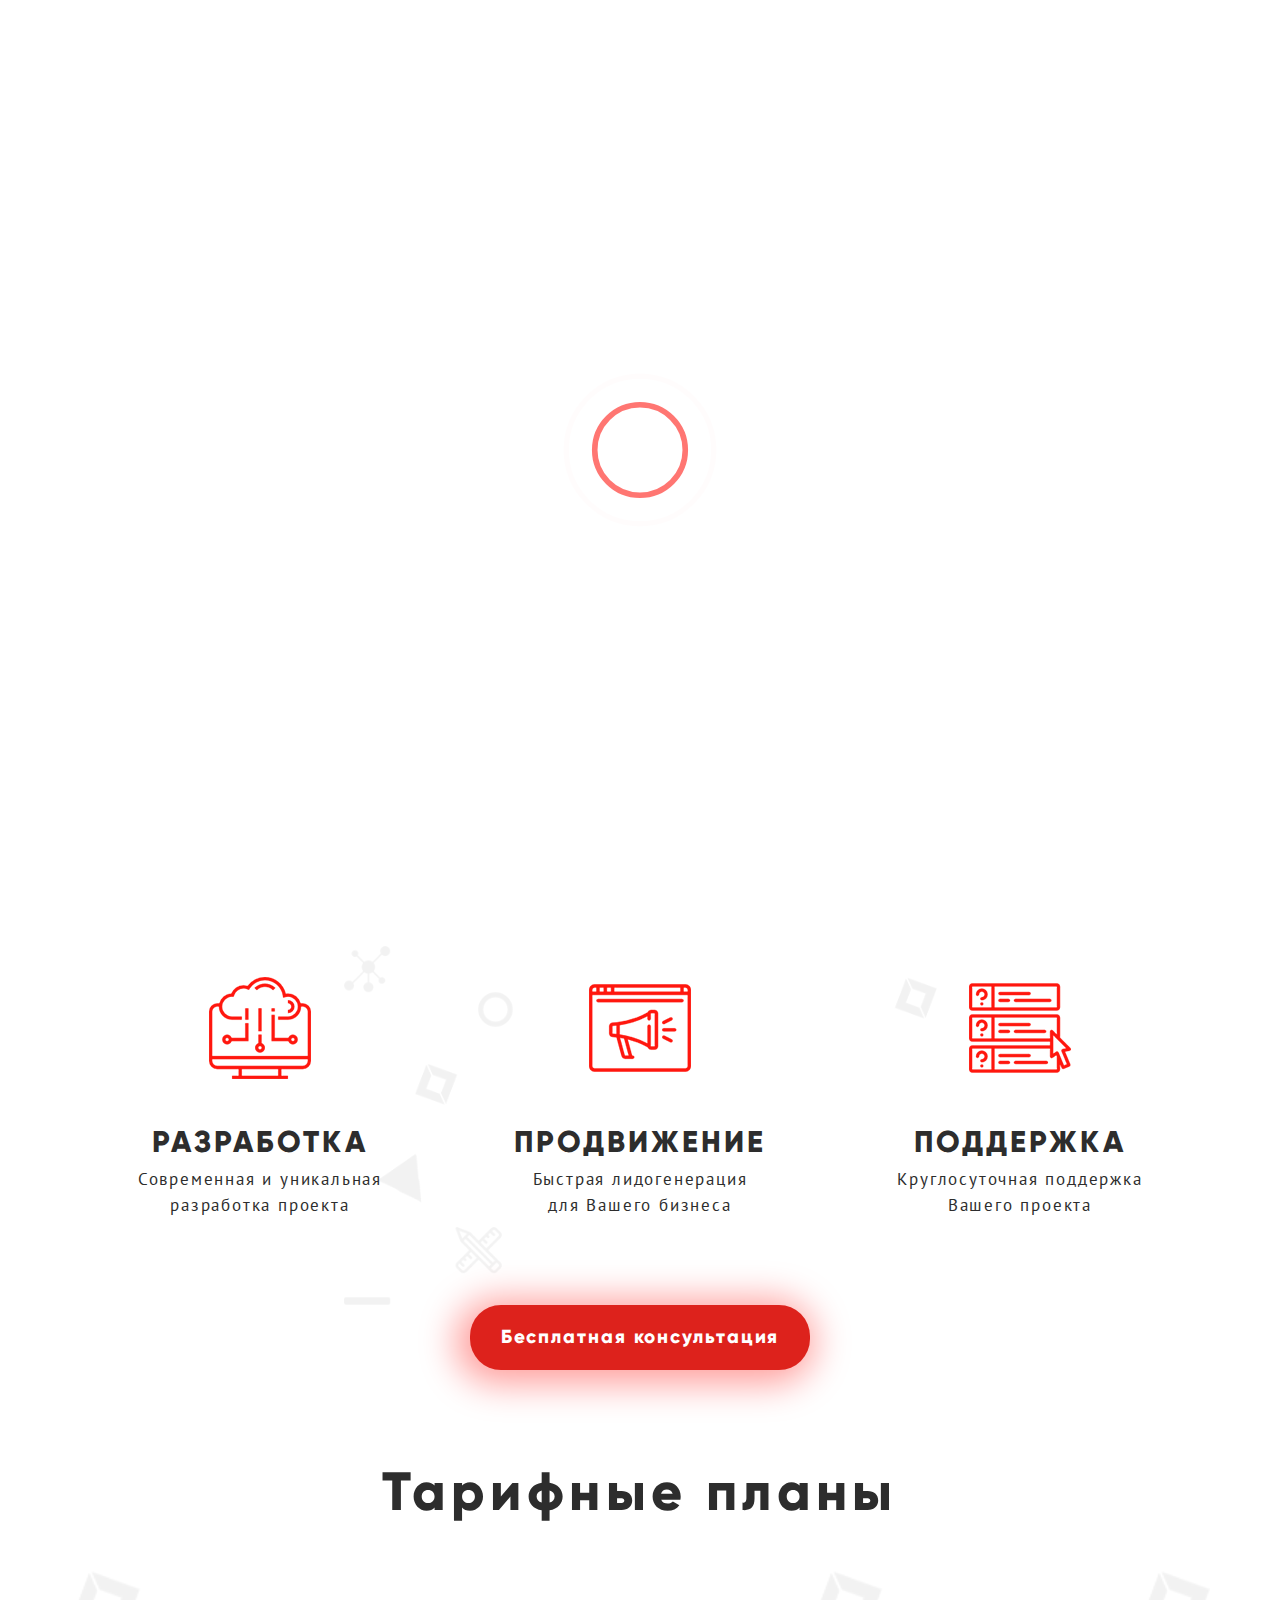
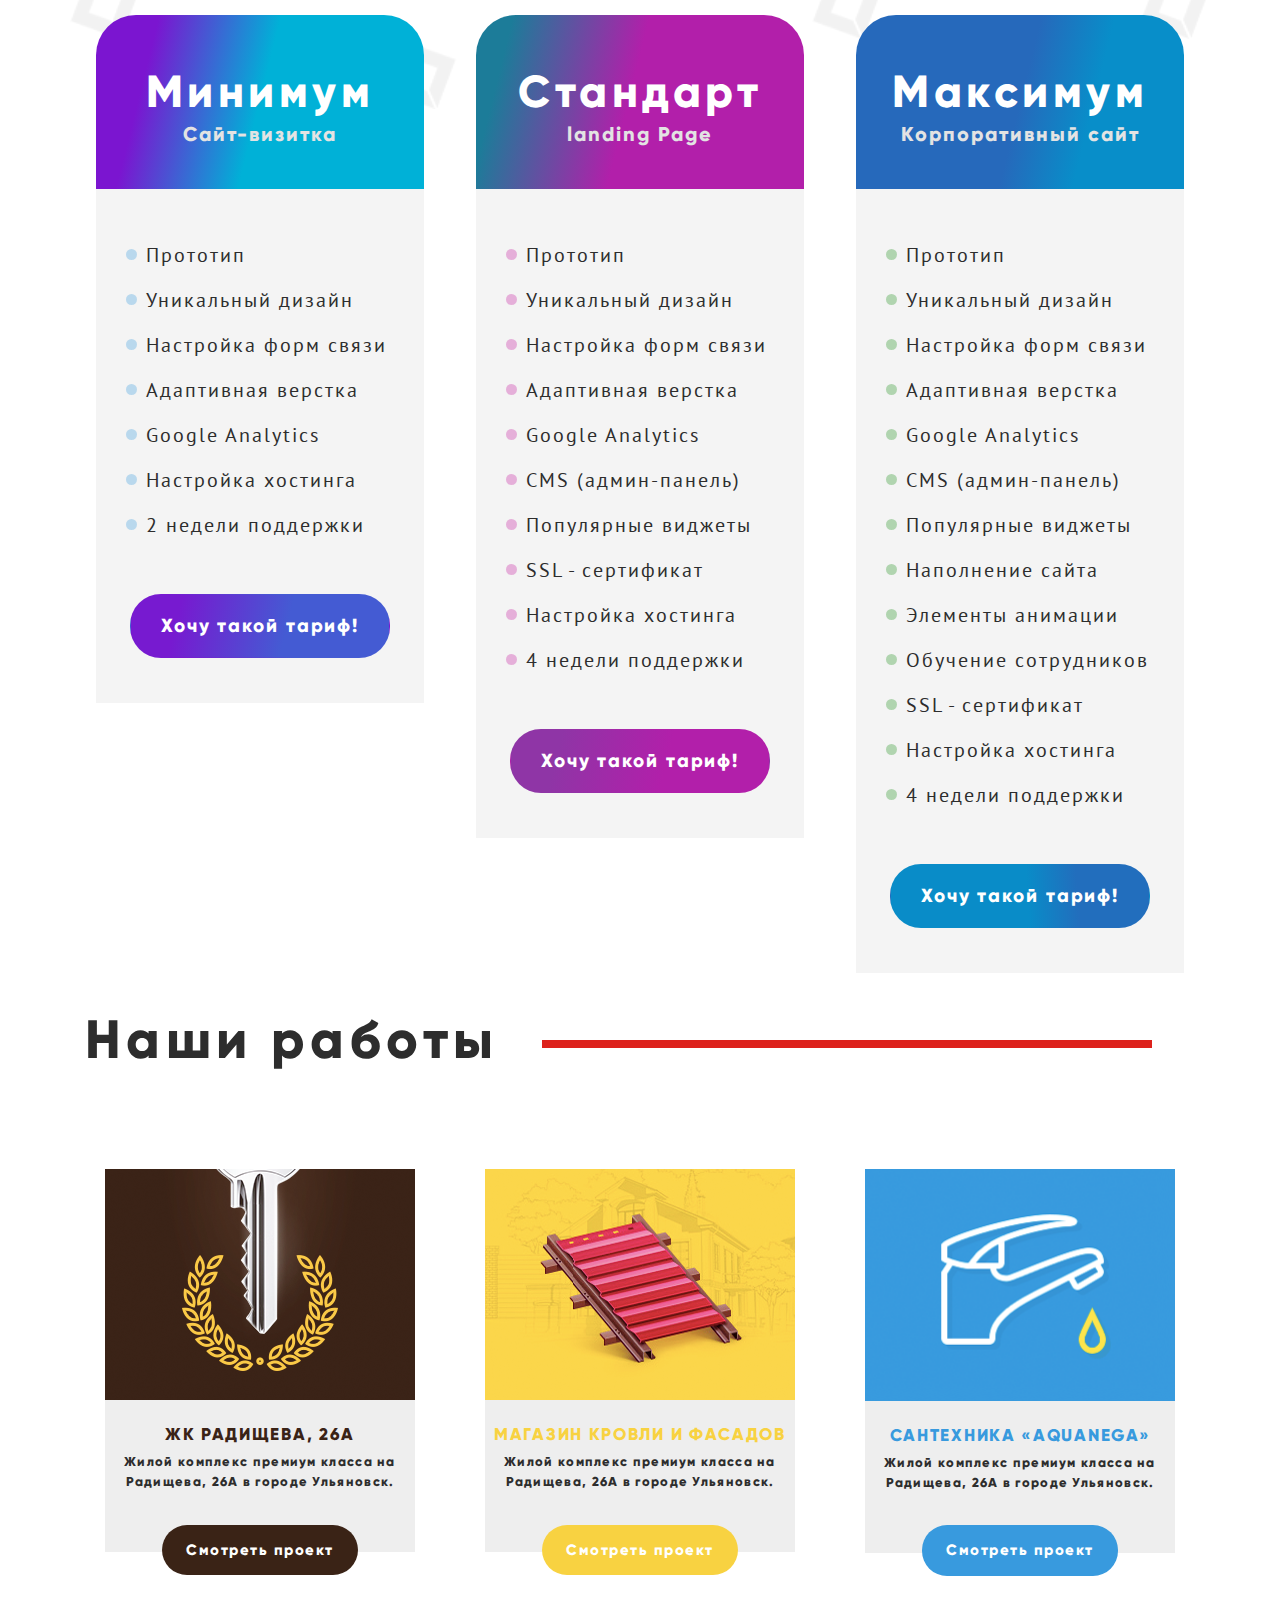
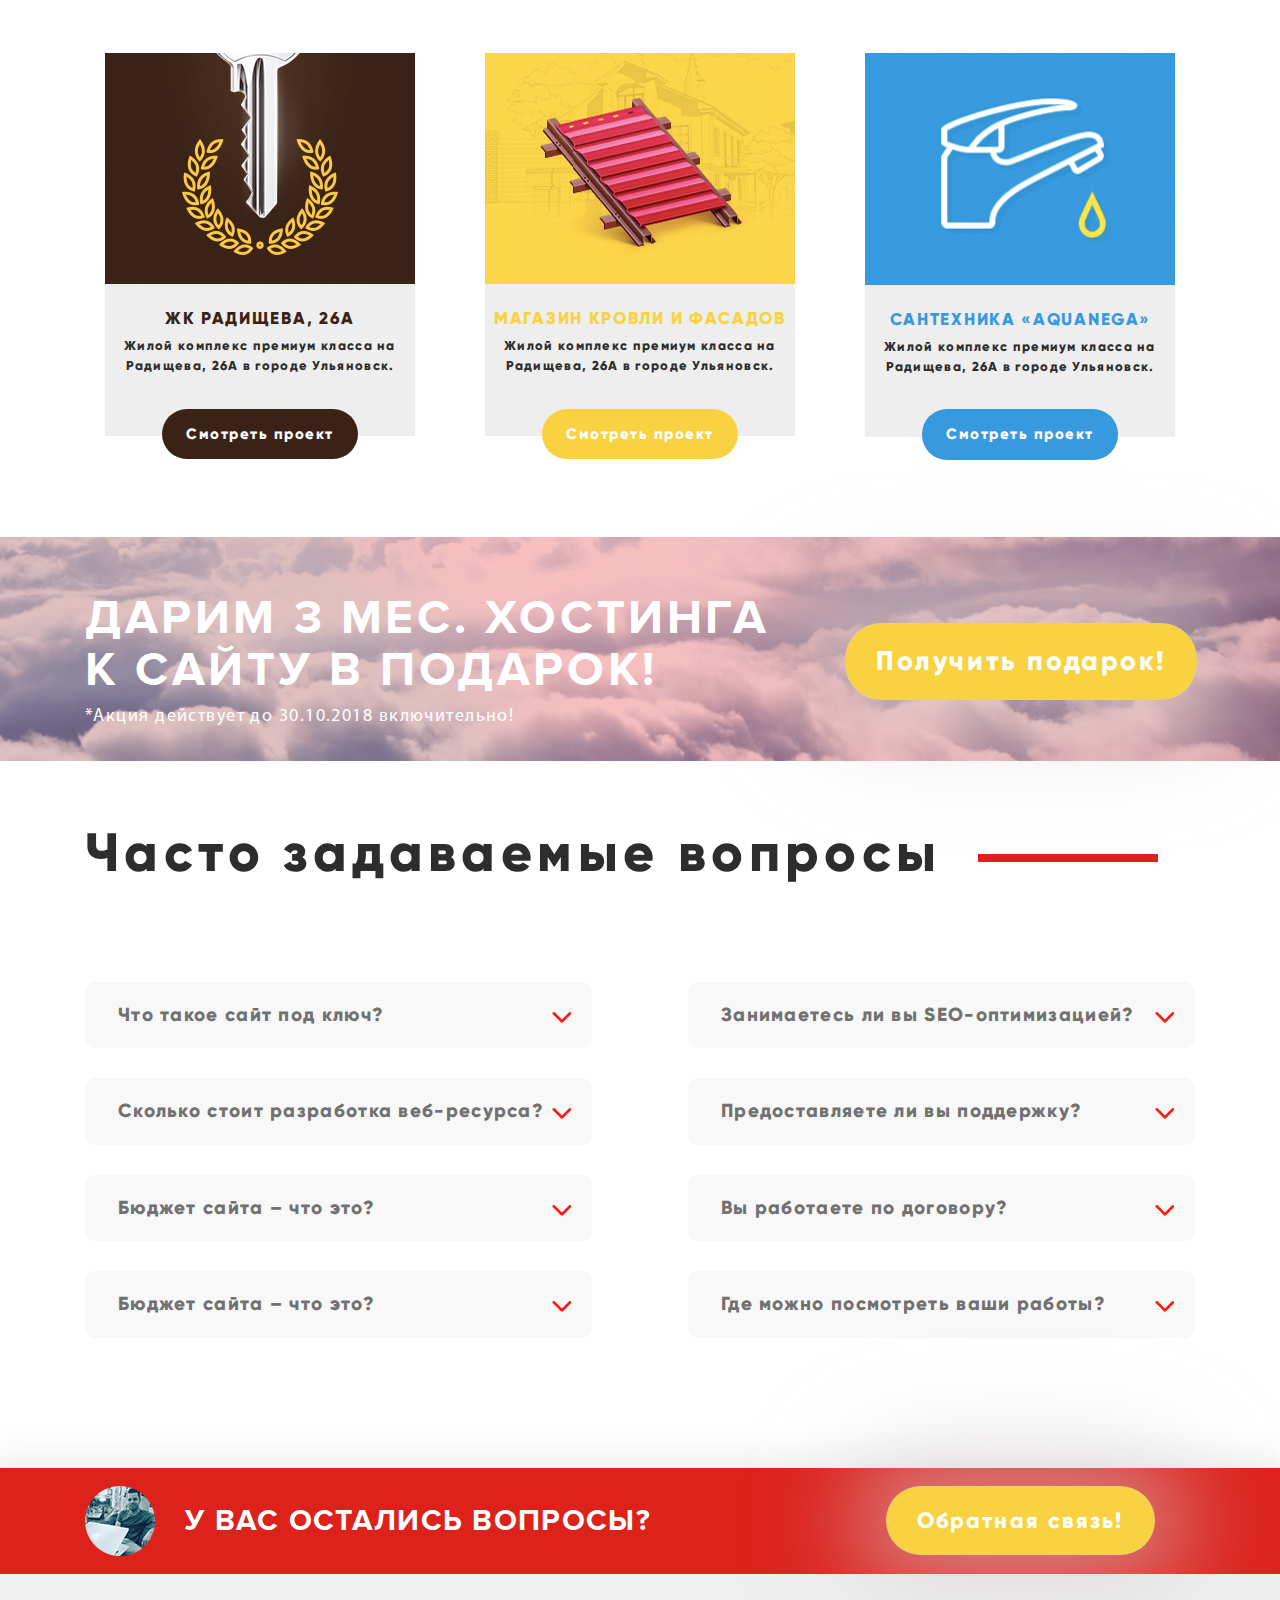
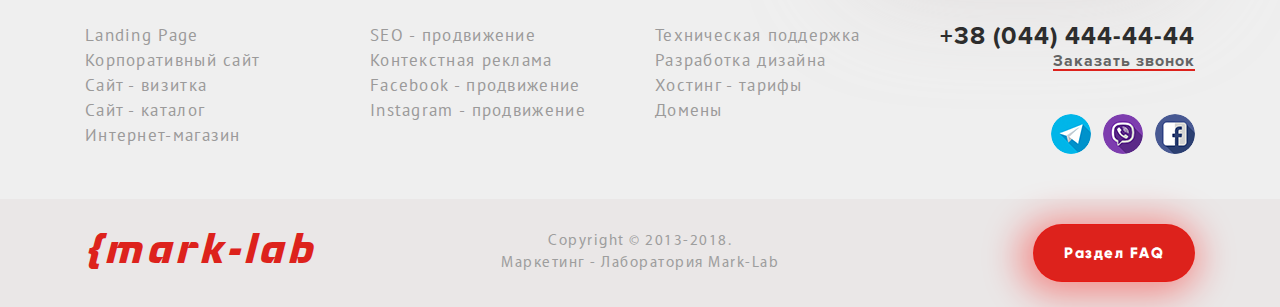
==== src/index.html @ 388b0354 "finish project" ====
<!DOCTYPE html>
<html lang="en">

<head>
    <meta charset="UTF-8">
    <meta name="viewport" content="width=device-width, initial-scale=1.0">
    <meta http-equiv="X-UA-Compatible" content="ie=edge">
    <meta name="theme-color" content="#dd221c" />
    <meta name="apple-mobile-web-app-status-bar-style" content="#dd221c">
    <meta name="mobile-web-app-capable" content="yes">
    <meta name="description" content="Mark-lab - разработка и продвижение WEB - сайтов. Многостраничные сайты, Landing Page, интернет-магазины, сайты-визитки.">
    <meta name="keywords" content="mark-lab, многостраничные сайты, landing Page, интернет-магазины, сайты-визитки">
    <meta name="author" content="mark-Lab.biz">
    <title>Главная | Mark-Lab</title>

    <!-- Latest compiled and minified CSS -->
    <link rel="stylesheet" href="css/bootstrap.min.css">
    <!-- Main Style-->
    <link rel="stylesheet" href="css/main.min.css">
    <!-- FavIcon -->
    <link rel="icon" type="image/x-icon" href="favicon.ico">
    <link rel="manifest" href="manifest.json">

</head>

<body>

    <div class="preloader">
        <img src="img/home/loader.gif" alt="loader">
    </div>

    <!-- Start NAVIGATION -->
    <nav class="navbar navbar-expand-lg">
        <div class="container">
            <a class="navbar-brand" href="index.html">
                {mark-lab
            </a>
            <button class="navbar-toggler" type="button" data-toggle="collapse" data-target="#navbarCollapse"
                aria-controls="navbarCollapse" aria-expanded="false" aria-label="Toggle navigation">
            </button>
            <div class="collapse navbar-collapse" id="navbarCollapse">
                <ul class="navbar-nav mr-auto main-ul">
                    <li class="nav-item active">
                        <a class="nav-link d-flex align-items-center" href="index.html">
                            Главная
                        </a>
                    </li>
                    <li class="nav-item">
                        <a class="nav-link d-flex align-items-center hover-underline-animation" href="comming-soon.html">
                            О нас
                        </a>
                    </li>
                    <li class="nav-item">
                        <a class="nav-link d-flex align-items-center hover-underline-animation" href="comming-soon.html">
                            Сервисы
                        </a>
                    </li>
                    <li class="nav-item">
                        <a class="nav-link d-flex align-items-center hover-underline-animation" href="comming-soon.html">
                            Портфолио
                        </a>
                    </li>
                    <li class="nav-item">
                        <a class="nav-link d-flex align-items-center hover-underline-animation" href="comming-soon.html">
                            Контакты
                        </a>
                    </li>
                </ul>
                <ul class="navbar-nav ml-auto phone-ul">
                    <li class="nav-item d-flex flex-column text-right">
                        <a class="d-block mb-0" href="tel:+380444444444">+38 (044) 444-44-44</a>
                        <a class="d-block mb-0 addToInput " href="#" data-toggle="modal" data-target="#mainModal"
                            data-info="Заказать звонок">
                            <span data-info="Заказать звонок">Заказать звонок</span>
                        </a>
                    </li>
                </ul>
            </div>
        </div>
    </nav>
    <!-- End NAVIGATION -->

    <!-- Start Header -->
    <header>
        <div class="container">
            <div class="row align-items-center">
                <div class="left col-lg-5 col-xl-5">
                    <h2>Разработка и продвижение WEB - сайтов</h2>
                    <p>Многостраничные сайты, Landing Page, интернет-магазины, сайты-визитки.</p>
                    <button class="btn addToInput" data-toggle="modal" data-target="#mainModal" data-info="Обсудить ваш проект">Обсудить
                        ваш проект</button>
                </div>
                <div class="right col-lg-7 col-xl-7">
                    <div class="circle pulse mx-auto mx-lg-0 mx-xl-0 ml-lg-auto ml-xl-auto">
                        <div class="laptop-image">
                            <img src="img/home/header/mackbook.png" alt="mackbook with portfolio">
                        </div>
                        <div class="content">
                            <img src="img/home/header/screen.png" alt="screen">
                        </div>
                        <div class="view-all-projects">
                            <a href="comming-soon.html">Смотреть все работы</a>
                        </div>
                    </div>
                    <button class="btn addToInput" data-toggle="modal" data-target="#mainModal" data-info="Обсудить ваш проект">Обсудить
                        ваш проект</button>
                </div>
            </div>
        </div>
    </header>
    <!-- End Header -->

    <!-- Start SECTION: Services and cost -->
    <section id="services-cost">
        <div class="container">
            <div class="row title">
                <div class="col-12 align-items-center d-flex flex-wrap">
                    <div class="section-title">
                        <h2>Услуги и стоимость</h2>
                    </div>
                    <div class="section-line ml-auto"></div>
                </div>
            </div>
            <div class="row justify-content-around services">
                <!-- Start Service Item -->
                <div class="col-md-6 col-xl-4 col-lg-4 hover-animation">
                    <a href="comming-soon.html">
                        <div class="services-item text-center">
                            <div class="services-item__icon">
                                <img src="img/home/services/windows_icon.png" alt="Service icon">
                            </div>
                            <div class="services-item__text">
                                <h5>Разработка</h5>
                                <p>Современная и уникальная разработка проекта</p>
                            </div>
                        </div>
                    </a>
                </div>
                <!-- End service Item -->

                <!-- Start Service Item -->
                <div class="col-md-6 col-xl-4 col-lg-4 hover-animation">
                    <a href="comming-soon.html">
                        <div class="services-item text-center">
                            <div class="services-item__icon">
                                <img src="img/home/services/news_icon.png" alt="Service icon">
                            </div>
                            <div class="services-item__text">
                                <h5>Продвижение</h5>
                                <p>Быстрая лидогенерация <br>для Вашего бизнеса </p>
                            </div>
                        </div>
                    </a>
                </div>
                <!-- End service Item -->

                <!-- Start Service Item -->
                <div class="col-md-6 col-xl-4 col-lg-4 hover-animation">
                    <a href="comming-soon.html">
                        <div class="services-item text-center">
                            <div class="services-item__icon">
                                <img src="img/home/services/repairing_icon.png" alt="Service icon">
                            </div>
                            <div class="services-item__text">
                                <h5>Поддержка</h5>
                                <p>Круглосуточная поддержка <br> Вашего проекта</p>
                            </div>
                        </div>
                    </a>
                </div>
                <!-- End service Item -->
            </div>
            <div class="row">
                <div class="col-12 text-center">
                    <button class="btn addToInput" data-toggle="modal" data-target="#mainModal" data-info="Бесплатная консультация">Бесплатная
                        консультация</button>
                </div>
            </div>
        </div>
    </section>
    <!-- End SECTION: Services and cost -->

    <!-- Start SECTION: Tariff Plans -->
    <section id="tariff-plans">
        <div class="container">
            <div class="row">
                <div class="col-12">
                    <h2 class="text-center">Тарифные планы</h2>
                </div>
            </div>
            <div class="row tariff-main">
                <!-- Start item -->
                <div class="col-md-6 col-xl-4 col-lg-4 tariff-col">
                    <div class="tariff-item mx-auto">
                        <div class="tariff-item__head text-center">
                            <h4>Минимум</h4>
                            <p class="mb-0">Сайт-визитка</p>
                        </div>
                        <div class="tariff-item__body">
                            <div class="tariff-item__body-text">
                                <ul class="mb-0 list-unstyled">
                                    <li>Прототип</li>
                                    <li>Уникальный дизайн</li>
                                    <li>Настройка форм связи</li>
                                    <li>Адаптивная верстка</li>
                                    <li>Google Analytics</li>
                                    <li>Настройка хостинга</li>
                                    <li>2 недели поддержки</li>
                                </ul>
                            </div>
                            <div class="tariff-item__body-btn text-center">
                                <button class="btn addToInput" data-toggle="modal" data-target="#mainModal" data-info="Тариф: Минимум">
                                    Хочу такой тариф!
                                </button>
                            </div>
                        </div>
                    </div>
                </div>
                <!-- End item -->

                <!-- Start item -->
                <div class="col-md-6 col-xl-4 col-lg-4 tariff-col">
                    <div class="tariff-item mx-auto">
                        <div class="tariff-item__head text-center">
                            <h4>Стандарт</h4>
                            <p class="mb-0">landing Page</p>
                        </div>
                        <div class="tariff-item__body">
                            <div class="tariff-item__body-text">
                                <ul class="mb-0 list-unstyled">
                                    <li>Прототип</li>
                                    <li>Уникальный дизайн</li>
                                    <li>Настройка форм связи</li>
                                    <li>Адаптивная верстка</li>
                                    <li>Google Analytics</li>
                                    <li>CMS (админ-панель)</li>
                                    <li>Популярные виджеты</li>
                                    <li>SSL - сертификат</li>
                                    <li>Настройка хостинга</li>
                                    <li>4 недели поддержки</li>
                                </ul>
                            </div>
                            <div class="tariff-item__body-btn text-center">
                                <button class="btn addToInput" data-toggle="modal" data-target="#mainModal" data-info="Тариф: Стандарт">
                                    Хочу такой
                                    тариф!</button>
                            </div>
                        </div>
                    </div>
                </div>
                <!-- End item -->

                <!-- Start item -->
                <div class="col-md-6 col-xl-4 col-lg-4 tariff-col">
                    <div class="tariff-item mx-auto">
                        <div class="tariff-item__head text-center">
                            <h4>Максимум</h4>
                            <p class="mb-0">Корпоративный сайт</p>
                        </div>
                        <div class="tariff-item__body">
                            <div class="tariff-item__body-text">
                                <ul class="mb-0 list-unstyled">
                                    <li>Прототип</li>
                                    <li>Уникальный дизайн</li>
                                    <li>Настройка форм связи</li>
                                    <li>Адаптивная верстка</li>
                                    <li>Google Analytics</li>
                                    <li>CMS (админ-панель)</li>
                                    <li>Популярные виджеты</li>
                                    <li>Наполнение сайта</li>
                                    <li>Элементы анимации</li>
                                    <li>Обучение сотрудников</li>
                                    <li>SSL - сертификат</li>
                                    <li>Настройка хостинга</li>
                                    <li>4 недели поддержки</li>
                                </ul>
                            </div>
                            <div class="tariff-item__body-btn text-center">
                                <button class="btn addToInput" data-toggle="modal" data-target="#mainModal" data-info="Тариф: Максимум">
                                    Хочу такой
                                    тариф!</button>
                            </div>
                        </div>
                    </div>
                </div>
                <!-- End item -->
            </div>
        </div>
    </section>
    <!-- End SECTION: Tariff Plans -->

    <!-- Start SECTION: Our works -->
    <section id="our-works">
        <div class="container">
            <div class="row align-items-center title">
                <div class="col-12 align-items-center d-flex flex-wrap">
                    <div class="section-title">
                        <h2>Наши работы</h2>
                    </div>
                    <div class="section-line mx-auto"></div>
                </div>
            </div>
            <div class="row">
                <!-- Start Item -->
                <div class="col-sm-6 col-md-6 col-xl-4 col-lg-4 work-col">
                    <div class="work-item">
                        <div class="work-item__img">
                            <img src="img/home/works/work1.png" alt="Work Item Image">
                        </div>
                        <div class="work-item__text">
                            <h6>ЖК РАДИЩЕВА, 26А</h6>
                            <p class="mb-0">Жилой комплекс премиум класса на
                                Радищева, 26А в городе Ульяновск.</p>
                            <div class="work-item__btn">
                                <a href="comming-soon.html" class="btn">Смотреть проект</a>
                            </div>
                        </div>

                    </div>
                </div>
                <!-- End Item -->

                <!-- Start Item -->
                <div class="col-sm-6 col-md-6 col-xl-4 col-lg-4 work-col">
                    <div class="work-item">
                        <div class="work-item__img">
                            <img src="img/home/works/work2.png" alt="Work Item Image">
                        </div>
                        <div class="work-item__text">
                            <h6>МАГАЗИН КРОВЛИ И ФАСАДОВ</h6>
                            <p class="mb-0">Жилой комплекс премиум класса на
                                Радищева, 26А в городе Ульяновск.</p>
                            <div class="work-item__btn">
                                <a href="comming-soon.html" class="btn">Смотреть проект</a>
                            </div>
                        </div>

                    </div>
                </div>
                <!-- End Item -->

                <!-- Start Item -->
                <div class="col-sm-6 col-md-6 col-xl-4 col-lg-4 work-col">
                    <div class="work-item">
                        <div class="work-item__img">
                            <img src="img/home/works/work3.png" alt="Work Item Image">
                        </div>
                        <div class="work-item__text">
                            <h6>САНТЕХНИКА «AQUANEGA»</h6>
                            <p class="mb-0">Жилой комплекс премиум класса на
                                Радищева, 26А в городе Ульяновск.</p>
                            <div class="work-item__btn">
                                <a href="comming-soon.html" class="btn">Смотреть проект</a>
                            </div>
                        </div>
                    </div>
                </div>
                <!-- End Item -->

                <!-- Start Item -->
                <div class="col-sm-6 col-md-6 col-xl-4 col-lg-4 work-col">
                    <div class="work-item">
                        <div class="work-item__img">
                            <img src="img/home/works/work1.png" alt="Work Item Image">
                        </div>
                        <div class="work-item__text">
                            <h6>ЖК РАДИЩЕВА, 26А</h6>
                            <p class="mb-0">Жилой комплекс премиум класса на
                                Радищева, 26А в городе Ульяновск.</p>
                            <div class="work-item__btn">
                                <a href="comming-soon.html" class="btn">Смотреть проект</a>
                            </div>
                        </div>

                    </div>
                </div>
                <!-- End Item -->

                <!-- Start Item -->
                <div class="col-sm-6 col-md-6 col-xl-4 col-lg-4 work-col">
                    <div class="work-item">
                        <div class="work-item__img">
                            <img src="img/home/works/work2.png" alt="Work Item Image">
                        </div>
                        <div class="work-item__text">
                            <h6>МАГАЗИН КРОВЛИ И ФАСАДОВ</h6>
                            <p class="mb-0">Жилой комплекс премиум класса на
                                Радищева, 26А в городе Ульяновск.</p>
                            <div class="work-item__btn">
                                <a href="comming-soon.html" class="btn">Смотреть проект</a>
                            </div>
                        </div>

                    </div>
                </div>
                <!-- End Item -->

                <!-- Start Item -->
                <div class="col-sm-6 col-md-6 col-xl-4 col-lg-4 work-col">
                    <div class="work-item">
                        <div class="work-item__img">
                            <img src="img/home/works/work3.png" alt="Work Item Image">
                        </div>
                        <div class="work-item__text">
                            <h6>САНТЕХНИКА «AQUANEGA»</h6>
                            <p class="mb-0">Жилой комплекс премиум класса на
                                Радищева, 26А в городе Ульяновск.</p>
                            <div class="work-item__btn">
                                <a href="comming-soon.html" class="btn">Смотреть проект</a>
                            </div>
                        </div>
                    </div>
                </div>
                <!-- End Item -->
            </div>
        </div>
    </section>
    <!-- End SECTION: Our Works -->

    <!-- Start SECTION: Gift -->
    <section id="gift">
        <div class="container">
            <div class="row align-items-center">
                <div class="col-lg-8 col-xl-8">
                    <h4>Дарим 3 мес. хостинга к сайту в подарок!</h4>
                    <small>*Акция действует до 30.10.2018 включительно!</small>
                </div>
                <div class="col-lg-4 col-xl-4 text-center">
                    <button class="btn addToInput" data-toggle="modal" data-target="#mainModal" data-info="Получить подарок">Получить
                        подарок!</button>
                </div>
            </div>
        </div>
    </section>
    <!-- End SECTION: Gift -->

    <!-- Start SECTION: Questions -->
    <section id="questions">
        <div class="container">
            <div class="row align-items-center title">
                <div class="col-12 align-items-center d-flex flex-wrap">
                    <div class="section-title">
                        <h2>Часто задаваемые вопросы</h2>
                    </div>
                    <div class="section-line mx-auto"></div>
                </div>
            </div>
            <div class="row">
                <div class="col-md-6 col-lg-6 col-xl-6 accordion" id="accordionLeft">
                    <div class="card">
                        <div class="card-header" id="headingOne">
                            <h5 class="mb-0">
                                <button class="btn btn-link" type="button" data-toggle="collapse" data-target="#collapseOne"
                                    aria-expanded="true" aria-controls="collapseOne">
                                    Что такое сайт под ключ?
                                </button>
                            </h5>
                        </div>

                        <div id="collapseOne" class="collapse" aria-labelledby="headingOne" data-parent="#accordionLeft">
                            <div class="card-body">
                                Создание сайта под ключ – удобный и быстрый способ начать бизнес
                                в интернете. Веб-ресурс полностью функциональный: вы сами можете
                                обновлять контекст и вносить правки. Другими словами, управлять
                                онлайн-площадкой без дополнительной помощи.
                            </div>
                        </div>
                    </div>

                    <div class="card">
                        <div class="card-header" id="headingOne">
                            <h5 class="mb-0">
                                <button class="btn btn-link" type="button" data-toggle="collapse" data-target="#collapseTwo"
                                    aria-expanded="true" aria-controls="collapseOne">
                                    Сколько стоит разработка веб-ресурса?
                                </button>
                            </h5>
                        </div>

                        <div id="collapseTwo" class="collapse" aria-labelledby="headingOne" data-parent="#accordionLeft">
                            <div class="card-body">
                                Создание сайта под ключ – удобный и быстрый способ начать бизнес
                                в интернете. Веб-ресурс полностью функциональный: вы сами можете
                                обновлять контекст и вносить правки. Другими словами, управлять
                                онлайн-площадкой без дополнительной помощи.
                            </div>
                        </div>
                    </div>

                    <div class="card">
                        <div class="card-header" id="headingOne">
                            <h5 class="mb-0">
                                <button class="btn btn-link" type="button" data-toggle="collapse" data-target="#collapse3"
                                    aria-expanded="true" aria-controls="collapseOne">
                                    Бюджет сайта – что это?
                                </button>
                            </h5>
                        </div>

                        <div id="collapse3" class="collapse" aria-labelledby="headingOne" data-parent="#accordionLeft">
                            <div class="card-body">
                                Создание сайта под ключ – удобный и быстрый способ начать бизнес
                                в интернете. Веб-ресурс полностью функциональный: вы сами можете
                                обновлять контекст и вносить правки. Другими словами, управлять
                                онлайн-площадкой без дополнительной помощи.
                            </div>
                        </div>
                    </div>

                    <div class="card">
                        <div class="card-header" id="headingOne">
                            <h5 class="mb-0">
                                <button class="btn btn-link" type="button" data-toggle="collapse" data-target="#collapse32"
                                    aria-expanded="true" aria-controls="collapseOne">
                                    Бюджет сайта – что это?
                                </button>
                            </h5>
                        </div>

                        <div id="collapse32" class="collapse" aria-labelledby="headingOne" data-parent="#accordionLeft">
                            <div class="card-body">
                                Создание сайта под ключ – удобный и быстрый способ начать бизнес
                                в интернете. Веб-ресурс полностью функциональный: вы сами можете
                                обновлять контекст и вносить правки. Другими словами, управлять
                                онлайн-площадкой без дополнительной помощи.
                            </div>
                        </div>
                    </div>

                </div>

                <div class="col-md-6 col-lg-6 col-xl-6 accordion" id="accordionRight">
                    <div class="card ml-auto">
                        <div class="card-header" id="headingOne">
                            <h5 class="mb-0">
                                <button class="btn btn-link" type="button" data-toggle="collapse" data-target="#collapse4"
                                    aria-expanded="true" aria-controls="collapseOne">
                                    Занимаетесь ли вы SEO-оптимизацией?
                                </button>
                            </h5>
                        </div>

                        <div id="collapse4" class="collapse" aria-labelledby="headingOne" data-parent="#accordionRight">
                            <div class="card-body">
                                Создание сайта под ключ – удобный и быстрый способ начать бизнес
                                в интернете. Веб-ресурс полностью функциональный: вы сами можете
                                обновлять контекст и вносить правки. Другими словами, управлять
                                онлайн-площадкой без дополнительной помощи.
                            </div>
                        </div>
                    </div>

                    <div class="card ml-auto">
                        <div class="card-header" id="headingOne">
                            <h5 class="mb-0">
                                <button class="btn btn-link" type="button" data-toggle="collapse" data-target="#collapse5"
                                    aria-expanded="true" aria-controls="collapseOne">
                                    Предоставляете ли вы поддержку?
                                </button>
                            </h5>
                        </div>

                        <div id="collapse5" class="collapse" aria-labelledby="headingOne" data-parent="#accordionRight">
                            <div class="card-body">
                                Создание сайта под ключ – удобный и быстрый способ начать бизнес
                                в интернете. Веб-ресурс полностью функциональный: вы сами можете
                                обновлять контекст и вносить правки. Другими словами, управлять
                                онлайн-площадкой без дополнительной помощи.
                            </div>
                        </div>
                    </div>

                    <div class="card ml-auto">
                        <div class="card-header" id="headingOne">
                            <h5 class="mb-0">
                                <button class="btn btn-link" type="button" data-toggle="collapse" data-target="#collapse6"
                                    aria-expanded="true" aria-controls="collapseOne">
                                    Вы работаете по договору?
                                </button>
                            </h5>
                        </div>

                        <div id="collapse6" class="collapse" aria-labelledby="headingOne" data-parent="#accordionRight">
                            <div class="card-body">
                                Создание сайта под ключ – удобный и быстрый способ начать бизнес
                                в интернете. Веб-ресурс полностью функциональный: вы сами можете
                                обновлять контекст и вносить правки. Другими словами, управлять
                                онлайн-площадкой без дополнительной помощи.
                            </div>
                        </div>
                    </div>

                    <div class="card ml-auto">
                        <div class="card-header" id="headingOne">
                            <h5 class="mb-0">
                                <button class="btn btn-link" type="button" data-toggle="collapse" data-target="#collapse7"
                                    aria-expanded="true" aria-controls="collapseOne">
                                    Где можно посмотреть ваши работы?
                                </button>
                            </h5>
                        </div>

                        <div id="collapse7" class="collapse" aria-labelledby="headingOne" data-parent="#accordionRight">
                            <div class="card-body">
                                Создание сайта под ключ – удобный и быстрый способ начать бизнес
                                в интернете. Веб-ресурс полностью функциональный: вы сами можете
                                обновлять контекст и вносить правки. Другими словами, управлять
                                онлайн-площадкой без дополнительной помощи.
                            </div>
                        </div>
                    </div>
                </div>
            </div>
        </div>
    </section>
    <!-- End SECTION: Questions -->

    <!-- Start SECTION: Any Qeustions -->
    <section id="any-q">
        <div class="container">
            <div class="row align-items-center">
                <div class="col-lg-8 col-xl-8 d-flex align-items-center left">
                    <div class="img">
                        <img src="img/home/portrait.png" alt="Portrait">
                    </div>
                    <div class="text">
                        <h3>У вас остались вопросы?</h3>
                    </div>
                </div>
                <div class="col-lg-4 col-xl-4 text-center">
                    <button class="btn addToInput" data-toggle="modal" data-target="#mainModal" data-info="Обратная связь">Обратная
                        связь!</button>
                </div>
            </div>
        </div>
    </section>
    <!-- End SECTION: Any Questions -->

    <!-- Start Footer -->
    <footer>
        <div class="container">
            <div class="row">
                <div class="col-sm-6 col-md-4 col-lg-3 col-xl-3 link-col">
                    <ul class="list-unstyled mb-0 mx-auto">
                        <li><a href="comming-soon.html">Landing Page</a></li>
                        <li><a href="comming-soon.html">Корпоративный сайт</a></li>
                        <li><a href="comming-soon.html">Сайт - визитка</a></li>
                        <li><a href="comming-soon.html">Сайт - каталог</a></li>
                        <li><a href="comming-soon.html">Интернет-магазин</a></li>
                    </ul>
                </div>

                <div class="col-sm-6 col-md-4 col-lg-3 col-xl-3 link-col">
                    <ul class="list-unstyled mb-0 mx-auto">
                        <li><a href="comming-soon.html">SEO - продвижение</a></li>
                        <li><a href="comming-soon.html">Контекстная реклама</a></li>
                        <li><a href="comming-soon.html">Facebook - продвижение</a></li>
                        <li><a href="comming-soon.html">Instagram - продвижение</a></li>
                    </ul>
                </div>

                <div class="col-sm-6 col-md-4 col-lg-3 col-xl-3 link-col">
                    <ul class="list-unstyled mb-0 mx-auto">
                        <li><a href="comming-soon.html">Техническая поддержка</a></li>
                        <li><a href="comming-soon.html">Разработка дизайна</a></li>
                        <li><a href="comming-soon.html">Хостинг - тарифы</a></li>
                        <li><a href="comming-soon.html">Домены</a></li>
                    </ul>
                </div>

                <div class="col-sm-6 col-md-12 col-lg-3 col-xl-3 footer-social">
                    <ul class="list-unstyled mb-0 phone-ul">
                        <li class="nav-item d-flex flex-column text-right">
                            <a class="d-block mb-0" href="tel:+380444444444">+38 (044) 444-44-44</a>
                            <a class="d-block mb-0 addToInput" href="#" data-toggle="modal" data-target="#mainModal"
                                data-info="Заказать звонок">
                                <span data-info="Заказать звонок">Заказать звонок</span>
                            </a>
                        </li>
                    </ul>
                    <ul class="list-unstyled mb-0 d-flex justify-content-end social-ul">
                        <li>
                            <a href="#" target="_blank">
                                <img src="img/home/telegram.png" alt="telegram">
                            </a>
                        </li>
                        <li>
                            <a href="#" target="_blank">
                                <img src="img/home/viber.png" alt="viber">
                            </a>
                        </li>
                        <li>
                            <a href="#" target="_blank">
                                <img src="img/home/facebook.png" alt="facebook">
                            </a>
                        </li>
                    </ul>
                </div>
            </div>
        </div>
        <div class="bottom-footer">
            <div class="container">
                <div class="row align-items-center justify-content-between">
                    <div class="box col-6 col-sm-6 col-md-3 col-lg-3 col-xl-3">
                        <a href="index.html" class="brand">{mark-lab</a>
                    </div>
                    <div class="box col-12 col-12 col-md-6 col-lg-6 col-xl-6 text-center">
                        <p class="mb-0">Copyright © 2013-2018.</p>
                        <p class="mb-0">Маркетинг - Лаборатория Mark-Lab</p>
                    </div>
                    <div class="box col-6 col-sm-6 col-md-3 col-lg-3 col-xl-3 text-right">
                        <a href="comming-soon.html" class="btn">Раздел FAQ</a>
                    </div>
                </div>
            </div>
        </div>
    </footer>
    <!-- End Footer -->

    <!-- Start Modal -->
    <!-- Modal -->
    <div class="modal fade" id="mainModal" tabindex="-1" role="dialog" aria-labelledby="mainModal" aria-hidden="true">
        <div class="modal-dialog" role="document">
            <div class="modal-content">
                <div class="modal-header">
                    <h5 class="modal-title text-center">Введите Ваши данные, и мы с Вами свяжемся в ближайшее время:</h5>
                    <button type="button" class="close" data-dismiss="modal" aria-label="Close">
                        <span aria-hidden="true">&times;</span>
                    </button>
                </div>
                <div class="modal-body">
                    <form action="telegram.php" method="POST">
                        <div class="form-group">
                            <label for="name">Введите Ваше имя:</label>
                            <input type="text" class="form-control" name="name" id="name" placeholder="Ваше имя"
                                required>
                            <input type="hidden" name="description" id="description">
                        </div>
                        <!-- Start Nav Tab -->
                        <p>Выберите удобный способ связи:</p>
                        <ul class="nav nav-tabs" id="myTab" role="tablist">
                            <li class="nav-item">
                                <a class="nav-link active" id="call-tab" data-toggle="tab" href="#call" role="tab"
                                    aria-controls="call" aria-selected="true">
                                    <img src="img/modal/phone-icon.png" alt="Phone icon"> Позвонить
                                </a>
                            </li>
                            <li class="nav-item">
                                <a class="nav-link" id="viber-tab" data-toggle="tab" href="#viber" role="tab"
                                    aria-controls="viber" aria-selected="false">
                                    <img src="img/modal/viber.png" alt="Viber icon"> Viber
                                </a>
                            </li>
                            <li class="nav-item">
                                <a class="nav-link" id="telegram-tab" data-toggle="tab" href="#telegram" role="tab"
                                    aria-controls="telegram" aria-selected="false">
                                    <img src="img/modal/telegram.png" alt="Telegram icon"> Telegram
                                </a>
                            </li>
                        </ul>
                        <div class="tab-content" id="myTabContent">
                            <div class="tab-pane fade show active" id="call" role="tabpanel">
                                <div class="form-group">
                                    <label for="phone-number">Введите Ваш номер телефона:</label>
                                    <input type="text" class="form-control" name="phone-number" id="phone-number"
                                        placeholder="Ваш номер телефона">
                                </div>
                            </div>
                            <div class="tab-pane fade" id="viber" role="tabpanel">
                                <div class="form-group">
                                    <label for="viber-number">Введите Ваш номер Viber:</label>
                                    <input type="text" class="form-control" name="viber-number" id="viber-number"
                                        placeholder="Ваш номер Viber">
                                </div>
                            </div>

                            <div class="tab-pane fade" id="telegram" role="tabpanel">
                                <div class="form-group">
                                    <label for="telegram-number">Введите Ваш номер Telegram:</label>
                                    <input type="text" class="form-control" name="telegram-number" id="telegram-number"
                                        placeholder="Ваш номер Telegram">
                                </div>
                            </div>
                        </div>
                        <!-- End Nav Tab -->
                        <div class="form-group text-center">
                            <input class="btn" type="submit" value="Отправить заявку">
                        </div>
                    </form>
                    <small class="text-center">
                        Нажимая кнопку, Вы принимаете <a href="#">Положение и Согласие</a>
                        на обработку персональных данных.
                    </small>
                </div>
            </div>
        </div>
    </div>
    <!-- End Modal -->



    <!-- Optional JavaScript -->
    <!-- jQuery first, then Popper.js, then Bootstrap JS -->
    <script src="js/jquery-3.3.1.slim.min.js"></script>
    <script src="js/bootstrap.min.js"></script>
    <!-- Main JavaScript File -->
    <script src="js/main.min.js"></script>
</body>

</html>
---- src/css/main.min.css ----
@font-face{font-family:MyriadPro;src:url(../fonts/MyriadPro.otf) format("truetype")}@font-face{font-family:Lato;src:url(../fonts/LatoRegular.ttf) format("truetype")}@font-face{font-family:PTSans;src:url(../fonts/PtSans.ttf) format("truetype")}@font-face{font-family:Gilroy-ExtraBold;src:url(../fonts/Gilroy-ExtraBold.otf) format("truetype")}@font-face{font-family:Mania-Oblique;src:url(../fonts/Mania-Oblique.ttf) format("truetype")}@font-face{font-family:Proxima-Nova;src:url(../fonts/Proxima-Nova.otf) format("truetype")}.navbar-toggler{color:red;border:0;background:0 0;outline:0;padding:0;cursor:pointer;border-bottom:4px solid currentColor;width:25px;transition:border-bottom 1s ease-in-out;-webkit-transition:border-bottom 1s ease-in-out}#mainModal .modal-header button:focus,.navbar-toggler:focus{outline:unset}.navbar-toggler::-moz-focus-inner{border:0;padding:0}.navbar-toggler:after,.navbar-toggler:before{content:"";display:block;border-bottom:4px solid currentColor;width:100%;margin-bottom:5px;transition:transform .5s ease-in-out;-webkit-transition:-webkit-transform .5s ease-in-out}.navbar-toggler.open{border-bottom:4px solid transparent;transition:border-bottom .8s ease-in-out;-webkit-transition:border-bottom .8s ease-in-out}.navbar-toggler.open:before{transform:rotate(-405deg) translateY(1px) translateX(-3px);-webkit-transform:rotate(-405deg) translateY(1px) translateX(-3px);transition:transform .5s ease-in-out;-webkit-transition:-webkit-transform .5s ease-in-out}.navbar-toggler.open:after{transform:rotate(405deg) translateY(-4px) translateX(-5px);-webkit-transform:rotate(405deg) translateY(-4px) translateX(-5px);transition:transform .5s ease-in-out;-webkit-transition:-webkit-transform .5s ease-in-out}.hover-underline-animation:after{content:"";position:absolute;width:100%;transform:scaleX(0);height:2px;bottom:5px;left:0;background-color:#dd221c;transform-origin:bottom right;transition:transform .4s ease-out}.hover-underline-animation:hover:after{transform:scaleX(1);transform-origin:bottom left}#mainModal.show{display:flex!important;background:rgba(0,0,0,.7)}#mainModal.show .modal-dialog{margin:auto;max-width:425px}#mainModal .modal-header{border-bottom:unset;padding-top:70px;position:relative;padding-bottom:0}#mainModal .modal-header button{color:#d20817;opacity:1;font-family:Lato;font-size:40px;letter-spacing:.7px;position:absolute;right:25px;top:10px}#comming-soon-page #comming-soon a:hover,#mainModal .modal-body input[type=submit]:hover,#services-cost button:hover,footer .bottom-footer a.btn:hover,header .left button:hover,header .right button:hover{opacity:.8}#mainModal .modal-header h5{font-family:MyriadPro;font-size:20px;letter-spacing:1px;color:#d20817;line-height:30px;margin-bottom:30px}#mainModal .modal-body form .form-group label,#mainModal .modal-body form p{font-size:14px;letter-spacing:.7px;font-family:Lato}#mainModal .modal-content{border-radius:20px;border:unset}#mainModal .modal-body{max-width:370px;width:100%;margin:auto;padding-bottom:30px}#mainModal .modal-body form .form-group label{color:#000}#mainModal .modal-body form input:focus{outline:unset;box-shadow:unset}#mainModal .modal-body form input[type=text]{background-color:#f3f2f2;border:unset;border-radius:10px;padding:25px 16px;font-family:Lato;font-size:16px;letter-spacing:1px;color:#3b3a3a;margin:0 auto}#mainModal .modal-body form input[type=text]::-webkit-input-placeholder{font-family:Lato;font-size:16px;letter-spacing:1px;color:#3b3a3a}#mainModal .modal-body form input[type=text]::-moz-placeholder{font-family:Lato;font-size:16px;letter-spacing:1px;color:#3b3a3a}#mainModal .modal-body form input[type=text]:-ms-input-placeholder{font-family:Lato;font-size:16px;letter-spacing:1px;color:#3b3a3a}#mainModal .modal-body form input[type=text]:-moz-placeholder{font-family:Lato;font-size:16px;letter-spacing:1px;color:#3b3a3a}#mainModal .modal-body form .nav-tabs{border-bottom:unset;display:flex;justify-content:space-between;margin-bottom:1rem}#mainModal .modal-body form .nav-tabs .nav-link{color:#000;font-family:Lato;font-size:10px;letter-spacing:.5px;background-color:#f3f2f2;border-radius:5px;border:unset;padding:5px 20px}#mainModal .modal-body form .nav-tabs .nav-link img{width:16px;height:auto}#mainModal .modal-body form .nav-tabs .nav-link:hover{border:unset}#mainModal .modal-body form .nav-tabs .nav-link.active{background-color:#d20817;color:#fff}#mainModal .modal-body form .tab-content{margin-bottom:38px}#mainModal .modal-body input[type=submit]{font-family:Gilroy-ExtraBold;font-size:26px;letter-spacing:1.9px;background-color:#d20817;border-radius:31px;color:#fff;position:relative;padding:8px 21px;transition:opacity .7s ease-in-out;box-shadow:-5px 3px 36px 10px rgba(251,0,7,.4)}#mainModal .modal-body small{font-family:MyriadPro;font-size:10px;letter-spacing:.5px;color:#000;display:block;padding-top:10px}#mainModal .modal-body small a{color:#000;text-decoration:underline}@media screen and (max-width:575px){#mainModal .modal-header{padding-top:50px}#mainModal .modal-header h5{font-family:MyriadPro;font-size:16px;letter-spacing:1px;line-height:unset;margin-bottom:15px}#mainModal .modal-body{padding-bottom:15px}#mainModal .modal-body form input[type=text]{padding:20px 15px;font-family:Lato;font-size:14px;letter-spacing:1px;color:#3b3a3a;margin:0 auto}#mainModal .modal-body form input[type=text]::-webkit-input-placeholder{font-family:Lato;font-size:14px;letter-spacing:1px;color:#3b3a3a}#mainModal .modal-body form input[type=text]::-moz-placeholder{font-family:Lato;font-size:14px;letter-spacing:1px;color:#3b3a3a}#mainModal .modal-body form input[type=text]:-ms-input-placeholder{font-family:Lato;font-size:14px;letter-spacing:1px;color:#3b3a3a}#mainModal .modal-body form input[type=text]:-moz-placeholder{font-family:Lato;font-size:14px;letter-spacing:1px;color:#3b3a3a}#mainModal .modal-body form .nav-tabs .nav-link{padding:5px 20px}#mainModal .modal-body form .nav-tabs .nav-link img{width:16px;height:auto}#mainModal .modal-body input[type=submit]{font-family:Gilroy-ExtraBold;font-size:16px;letter-spacing:1.9px;padding:8px 20px}}nav.navbar ul.main-ul li.active a:before,nav.navbar ul.phone-ul li a:nth-child(2) span:before{content:"";left:0;width:100%;height:2px;background-color:#dd221c}nav.navbar{padding-top:30px;padding-bottom:5px}nav.navbar a.navbar-brand{font-family:Mania-Oblique;font-size:43px;letter-spacing:4.3px;font-style:italic;color:#dd221c;padding-right:20px;z-index:101}nav.navbar .navbar-toggler{z-index:101}nav.navbar ul.main-ul li{padding-right:25px}nav.navbar ul.main-ul li:last-child{padding-right:0}nav.navbar ul.main-ul li.active a:before{position:absolute;bottom:5px}nav.navbar ul.main-ul li a.nav-link{font-family:PTSans;font-size:17px;letter-spacing:1.7px;color:#2d2d2d;padding-right:0;padding-left:0;position:relative}nav.navbar ul.phone-ul li a:first-child{font-family:Proxima-Nova;font-size:25px;letter-spacing:1px;color:#2d2d2d}nav.navbar ul.phone-ul li a:first-child:hover{text-decoration:unset}nav.navbar ul.phone-ul li a:nth-child(2){font-family:Proxima-Nova;font-size:16px;letter-spacing:1px;color:#646464}nav.navbar ul.phone-ul li a:nth-child(2) span{position:relative}nav.navbar ul.phone-ul li a:nth-child(2) span:before{position:absolute;bottom:0}nav.navbar ul.phone-ul li a:nth-child(2):hover{text-decoration:unset}@media screen and (min-width:992px) and (max-width:1199px){nav.navbar a.navbar-brand{font-size:36px}nav.navbar ul.phone-ul li a:first-child{font-size:19px}nav.navbar ul.main-ul li a.nav-link{font-size:16px}}@media screen and (max-width:575px){nav.navbar{padding-top:20px}nav.navbar a.navbar-brand{font-size:22px}}@media screen and (max-width:991px){nav.navbar.second-nav{padding:0}nav.navbar a.navbar-brand{font-size:32px}nav.navbar ul.main-ul li a.nav-link{text-align:center;font-size:22px}nav.navbar ul.main-ul li a.nav-link.btn{font-size:15px;width:50%;margin:auto}nav.navbar .navbar-toggler.open{position:fixed;right:10px}nav.navbar .navbar-collapse{background:rgba(255,255,255,.93);position:fixed;top:0;right:0;left:0;z-index:100;height:100vh;transition:all .2s ease-in-out}nav.navbar .navbar-collapse .nav-item{margin-left:auto;margin-right:auto;text-align:center;padding-right:unset}nav.navbar .navbar-collapse ul{transition:all .2s ease-in-out;height:100%;justify-content:center}nav.navbar .navbar-collapse ul.phone-ul{display:none}}header .left button:after,header .right button:after{width:100%;height:100%;top:0;z-index:-1;content:"";right:0}header{padding-top:90px;padding-bottom:90px;border-bottom:3px solid #f2f2f2}header .left h2{font-family:Gilroy-ExtraBold;font-size:54px;letter-spacing:5.4px;color:#2d2d2d;margin-bottom:45px}header .left p{font-family:PTSans;font-size:20px;letter-spacing:2px;color:#ec3832;margin-bottom:33px}header .left button,header .right button{font-family:Gilroy-ExtraBold;font-size:26px;letter-spacing:2.6px;padding:17px 30px;transition:opacity .7s ease-in-out;animation:one 3s infinite;border-radius:36px}header .left button{background-color:#dd221c;color:#fff;position:relative}header .left button:after{position:absolute;border-radius:36px;box-shadow:-5px 4px 36px 10px rgba(255,8,0,.4)}header .right{background:url(../img/home/header/header-bg.png) no-repeat;background-size:cover;background-position-y:top}header .right button{background-color:#dd221c;color:#fff;position:relative;margin-top:40px}header .right button:after{position:absolute;border-radius:36px;box-shadow:-5px 4px 36px 10px rgba(255,8,0,.4)}header .right .pulse{box-shadow:0 0 0 100px rbga(255,8,0,1);animation:pulse 2s infinite}@-webkit-keyframes pulse{0%{-webkit-box-shadow:0 0 0 0 #ff0800}70%{-webkit-box-shadow:0 0 0 20px rgba(255,8,0,.08)}100%{-webkit-box-shadow:0 0 0 0 rgba(255,8,0,0)}}@keyframes pulse{0%{-moz-box-shadow:0 0 0 0 #ff0800;box-shadow:0 0 0 0 #ff0800}70%{-moz-box-shadow:0 0 0 20px rgba(255,8,0,.08);box-shadow:0 0 0 20px rgba(255,8,0,.08)}100%{-moz-box-shadow:0 0 0 0 rgba(255,8,0,0);box-shadow:0 0 0 0 rgba(255,8,0,0)}}header .right .circle{width:448px;height:448px;background-color:#dd221c;border-radius:50%;position:relative}header .right .circle:after{content:"";position:absolute;width:448px;height:448px;top:0;right:0;border-radius:50%;z-index:-1;box-shadow:-5px 4px 36px 10px rgba(255,8,0,.4)}header .right .circle .laptop-image{position:absolute;bottom:12%;left:-14.5%;max-width:580px}header .right .circle .laptop-image img{position:relative}header .right .circle .view-all-projects{position:absolute;bottom:6%;left:32.5%}header .right .circle .view-all-projects a{font-family:PTSans;font-size:13px;letter-spacing:2px;color:#fff;position:relative}header .right .circle .view-all-projects a:hover{text-decoration:unset}header .right .circle .content{position:absolute;top:84px;left:2px;right:0;margin:auto;width:438px;height:275px;overflow:auto}header .right .circle .content img{width:430px;height:auto;z-index:10}header .right .circle .content::-webkit-scrollbar{width:8px}header .right .circle .content::-webkit-scrollbar-track{background:#f8f8f8}header .right .circle .content::-webkit-scrollbar-thumb{background-color:#dd221c}@media screen and (min-width:992px) and (max-width:1199px){header .left h2{font-size:44px}header .right .circle .laptop-image{bottom:20%;left:0;max-width:580px}header .right .circle .laptop-image img{width:100%}header .right .circle .content{top:120px;left:0;right:0;width:336px;height:211px}header .right .circle .content img{width:328px}header .right .circle .view-all-projects{bottom:10%;left:29%}}@media screen and (min-width:992px){header .right button{display:none}}@media screen and (min-width:768px) and (max-width:991px){header .left,header .right{text-align:center}header{padding-top:30px}header .left h2{font-size:40px;margin-bottom:20px}header .left button{display:none}}@media screen and (min-width:576px) and (max-width:767px){header .left,header .right{text-align:center}header{padding-top:30px;padding-bottom:40px}header .left h2{font-size:26px;margin-bottom:15px}header .left button{display:none}header .right .circle,header .right .circle:after{width:400px;height:400px}header .right .circle .laptop-image{bottom:16%;left:-11.3%;max-width:unset;width:491px}header .right .circle .laptop-image img{width:100%;max-width:unset}header .right .circle .content{top:73px;left:0;right:0;margin:auto;width:371px;height:234px}header .right .circle .content img{width:363px}header .right .circle .view-all-projects{bottom:8%;left:27.3%}}@media screen and (max-width:575px){header .left,header .right{text-align:center}header{padding-top:30px;padding-bottom:40px}header .left h2{font-size:20px;margin-bottom:15px}header .left p{font-size:14px}header .left button{display:none}header .right button{font-size:15px}header .right .circle,header .right .circle:after{width:260px;height:260px}header .right .circle .laptop-image{bottom:16%;left:-11.3%;max-width:unset;width:321px}header .right .circle .laptop-image img{width:100%;max-width:unset}header .right .circle .content{top:46px;left:3px;right:0;margin:auto;width:243px;height:154px}header .right .circle .content img{width:235px}header .right .circle .view-all-projects{bottom:8%;left:23.5%}header .right .circle .view-all-projects a{font-size:11px}}#services-cost{padding-top:45px;padding-bottom:55px}#services-cost .title{padding-bottom:88px}#services-cost .title h2{font-family:Gilroy-ExtraBold;font-size:54px;font-weight:400;letter-spacing:5.4px;color:#2d2d2d}@media screen and (min-width:768px) and (max-width:991px){#services-cost .title h2{font-size:40px}}@media screen and (min-width:576px) and (max-width:767px){#services-cost .title h2{font-size:36px;margin:auto}}@media screen and (max-width:575px){#services-cost .title h2{font-size:24px;margin:auto}}#services-cost .title .section-line{max-width:464px;width:100%;height:8px;background-color:#dd221c}#services-cost .services{background:url(../img/home/header/header-bg.png) center center no-repeat;background-size:contain}#services-cost .services a:hover{text-decoration:unset}#services-cost .services-item{margin-bottom:40px;transition:all .75s ease-in-out;padding:30px 28px}#services-cost .services-item__icon{min-height:103px;display:flex;align-items:center;justify-content:center}#services-cost .services-item__text{padding-top:45px}#services-cost .services-item__text h5{font-family:Gilroy-ExtraBold;font-size:30px;letter-spacing:3px;text-transform:uppercase;color:#2d2d2d}#services-cost .services-item__text p{font-family:PTSans;font-size:17px;letter-spacing:1.8px;color:#2d2d2d}#services-cost button,#tariff-plans .tariff-item__head h4,#tariff-plans .tariff-item__head p,#tariff-plans h2{font-family:Gilroy-ExtraBold}#services-cost .services-item:hover{cursor:pointer;border-radius:10px;background-color:#f7f7f7}#services-cost button{font-size:19px;letter-spacing:1.9px;background-color:#dd221c;border-radius:31px;color:#fff;position:relative;padding:17px 30px;transition:opacity .7s ease-in-out;animation:two 3s infinite}#services-cost button:after{content:"";position:absolute;width:100%;height:100%;top:0;right:0;border-radius:31px;z-index:-1;box-shadow:-5px 4px 36px 10px rgba(255,8,0,.4)}@media screen and (min-width:992px) and (max-width:1199px){#services-cost .title .section-line{max-width:320px}}@media screen and (min-width:768px) and (max-width:991px){#services-cost .title .section-line{max-width:200px}}@media screen and (min-width:576px) and (max-width:767px){#services-cost .title{padding-bottom:50px}#services-cost .title .section-line{max-width:240px;margin-right:auto;margin-top:15px;height:5px}#services-cost .services,#services-cost .title .col-12{justify-content:center}#services-cost .services .services-item__icon{min-height:unset}#services-cost .services .services-item__icon img{max-width:80px;height:auto}}@media screen and (max-width:575px){#services-cost .title{padding-bottom:50px}#services-cost .title .section-line{max-width:190px;margin-right:auto;margin-top:15px;height:5px}#services-cost .title .col-12{justify-content:center;text-align:center}#services-cost .services{justify-content:center}#services-cost .services .services-item h5{font-size:26px}#services-cost .services .services-item__icon{min-height:unset}#services-cost .services .services-item__icon img{max-width:80px;height:auto}#services-cost button{font-size:16px;padding:15px 20px}}#tariff-plans{padding-top:35px;padding-bottom:35px}#tariff-plans h2{font-size:54px;font-weight:400;letter-spacing:5.4px;color:#2d2d2d;margin-bottom:45px}@media screen and (min-width:768px) and (max-width:991px){#tariff-plans h2{font-size:40px}}@media screen and (min-width:576px) and (max-width:767px){#tariff-plans h2{font-size:36px;margin:auto}}@media screen and (max-width:575px){#tariff-plans h2{font-size:24px;margin:auto}}#tariff-plans .tariff-main{background:url(../img/home/tariff/tariff-bg.png) top center no-repeat;background-size:contain}#tariff-plans .tariff-item{margin-top:45px;max-width:328px}#tariff-plans .tariff-item__head{padding-top:50px;padding-bottom:40px}#tariff-plans .tariff-item__head h4{font-size:45px;letter-spacing:4.5px;color:#fff;margin-bottom:0}#tariff-plans .tariff-item__head p{font-size:20px;letter-spacing:2px;color:#e3e3e3}#tariff-plans .tariff-item__body{background-color:#f4f4f4;padding-top:45px;padding-bottom:45px}#tariff-plans .tariff-item__body-text{font-family:PTSans;font-size:20px;letter-spacing:2px;color:#2d2d2d}#tariff-plans .tariff-item__body-text ul{padding-left:50px}#tariff-plans .tariff-item__body-text ul li{position:relative;line-height:45px}#tariff-plans .tariff-item__body-text ul li:before{content:"";position:absolute;top:35%;left:-20px;width:11px;height:11px;opacity:.3;border-radius:50%}#tariff-plans .tariff-item__body-btn{margin-top:45px}#tariff-plans .tariff-item__body-btn button{font-family:Gilroy-ExtraBold;font-size:19px;letter-spacing:1.9px;color:#fff;border-radius:31px;padding:17px 30px}#tariff-plans .tariff-col:nth-child(1) .tariff-item__head{border-radius:40px 40px 0 0;background-image:linear-gradient(-256deg,#7b15d0 0,#7b15d0 17%,#00b1d7 50%,#00b1d7 100%)}#tariff-plans .tariff-col:nth-child(1) .tariff-item__body-text ul li:before{background-color:#3297df}#tariff-plans .tariff-col:nth-child(1) .tariff-item__body-btn button{animation:four 3s infinite;background-image:linear-gradient(-256deg,#771ad0 0,#771ad0 19%,#445bd3 60%,#445bd3 100%)}@-webkit-keyframes four{0%{-webkit-box-shadow:0 0 0 0 rgba(68,91,211,.5)}70%{-webkit-box-shadow:0 0 0 10px rgba(68,91,211,0)}100%{-webkit-box-shadow:0 0 0 0 rgba(68,91,211,0)}}@keyframes four{0%{-moz-box-shadow:0 0 0 0 rgba(68,91,211,.5);box-shadow:0 0 0 0 rgba(68,91,211,.5)}70%{-moz-box-shadow:0 0 0 10px rgba(68,91,211,0);box-shadow:0 0 0 10px rgba(68,91,211,0)}100%{-moz-box-shadow:0 0 0 0 rgba(68,91,211,0);box-shadow:0 0 0 0 rgba(68,91,211,0)}}#tariff-plans .tariff-col:nth-child(2) .tariff-item__head{border-radius:40px 40px 0 0;background-image:linear-gradient(-256deg,#1c7c99 0,#1c7c99 10%,#b21faa 47%,#b21faa 100%)}#tariff-plans .tariff-col:nth-child(2) .tariff-item__body-text ul li:before{background-color:#c4109d}#tariff-plans .tariff-col:nth-child(2) .tariff-item__body-btn button{animation:five 3s infinite;background-image:linear-gradient(-256deg,#8f35a6 0,#8f35a6 19%,#b21faa 60%,#b21faa 100%)}@-webkit-keyframes five{0%{-webkit-box-shadow:0 0 0 0 rgba(178,31,170,.5)}70%{-webkit-box-shadow:0 0 0 10px rgba(178,31,170,0)}100%{-webkit-box-shadow:0 0 0 0 rgba(178,31,170,0)}}@keyframes five{0%{-moz-box-shadow:0 0 0 0 rgba(178,31,170,.5);box-shadow:0 0 0 0 rgba(178,31,170,.5)}70%{-moz-box-shadow:0 0 0 10px rgba(178,31,170,0);box-shadow:0 0 0 10px rgba(178,31,170,0)}100%{-moz-box-shadow:0 0 0 0 rgba(178,31,170,0);box-shadow:0 0 0 0 rgba(178,31,170,0)}}#tariff-plans .tariff-col:nth-child(3) .tariff-item__head{border-radius:40px 40px 0 0;background-image:linear-gradient(-256deg,#2669bb 0,#2669bb 50%,#088ec9 70%,#088ec9 100%)}#tariff-plans .tariff-col:nth-child(3) .tariff-item__body-text ul li:before{background-color:#158a0f}#tariff-plans .tariff-col:nth-child(3) .tariff-item__body-btn button{animation:six 3s infinite;background-image:linear-gradient(-94deg,#226ebd 0,#226ebd 28%,#098cc8 47%,#098cc8 74%)}@-webkit-keyframes six{0%{-webkit-box-shadow:0 0 0 0 rgba(9,140,200,.5)}70%{-webkit-box-shadow:0 0 0 10px rgba(9,140,200,0)}100%{-webkit-box-shadow:0 0 0 0 rgba(9,140,200,0)}}@keyframes six{0%{-moz-box-shadow:0 0 0 0 rgba(9,140,200,.5);box-shadow:0 0 0 0 rgba(9,140,200,.5)}70%{-moz-box-shadow:0 0 0 10px rgba(9,140,200,0);box-shadow:0 0 0 10px rgba(9,140,200,0)}100%{-moz-box-shadow:0 0 0 0 rgba(9,140,200,0);box-shadow:0 0 0 0 rgba(9,140,200,0)}}@media screen and (min-width:992px) and (max-width:1199px){#tariff-plans .tariff-item{margin-top:45px;max-width:328px}#tariff-plans .tariff-item__head{padding-top:50px;padding-bottom:40px}#tariff-plans .tariff-item__head h4{font-family:Gilroy-ExtraBold;font-size:36px;letter-spacing:4.5px}#tariff-plans .tariff-item__head p{font-family:Gilroy-ExtraBold;font-size:18px;letter-spacing:2px}#tariff-plans .tariff-item__body-text{font-family:PTSans;font-size:18px;letter-spacing:2px}#tariff-plans .tariff-item__body-btn button{font-family:Gilroy-ExtraBold;font-size:18px;letter-spacing:1.9px;padding:17px 25px}}@media screen and (min-width:768px) and (max-width:991px){#tariff-plans .tariff-item{margin-top:45px;max-width:320px}#tariff-plans .tariff-item__head{padding-top:50px;padding-bottom:40px}#tariff-plans .tariff-item__head h4{font-family:Gilroy-ExtraBold;font-size:36px;letter-spacing:4.5px}#tariff-plans .tariff-item__head p{font-family:Gilroy-ExtraBold;font-size:18px;letter-spacing:2px}#tariff-plans .tariff-item__body-text{font-family:PTSans;font-size:18px;letter-spacing:2px}#tariff-plans .tariff-item__body-btn button{font-family:Gilroy-ExtraBold;font-size:18px;letter-spacing:1.9px;padding:17px 25px}}@media screen and (min-width:576px) and (max-width:768px){#tariff-plans .tariff-item{margin-top:45px;max-width:320px}#tariff-plans .tariff-item__head{padding-top:30px;padding-bottom:20px}#tariff-plans .tariff-item__head h4{font-family:Gilroy-ExtraBold;font-size:30px;letter-spacing:4.5px}#tariff-plans .tariff-item__head p{font-family:Gilroy-ExtraBold;font-size:16px;letter-spacing:2px}#tariff-plans .tariff-item__body-text{font-family:PTSans;font-size:16px;letter-spacing:2px}#tariff-plans .tariff-item__body-btn button{font-family:Gilroy-ExtraBold;font-size:16px;letter-spacing:1.9px;padding:15px 20px}}@media screen and (max-width:575px){#tariff-plans .tariff-item{margin-top:45px;max-width:320px}#tariff-plans .tariff-item__head{padding-top:30px;padding-bottom:20px}#tariff-plans .tariff-item__head h4{font-family:Gilroy-ExtraBold;font-size:30px;letter-spacing:4.5px}#tariff-plans .tariff-item__head p{font-family:Gilroy-ExtraBold;font-size:16px;letter-spacing:2px}#tariff-plans .tariff-item__body{padding-top:20px;padding-bottom:20px}#tariff-plans .tariff-item__body-text{font-family:PTSans;font-size:16px;letter-spacing:2px}#tariff-plans .tariff-item__body-btn button{font-family:Gilroy-ExtraBold;font-size:16px;letter-spacing:1.9px;padding:15px 20px}}#our-works .title{padding-bottom:88px}#our-works .title h2{font-family:Gilroy-ExtraBold;font-size:54px;font-weight:400;letter-spacing:5.4px;color:#2d2d2d}@media screen and (min-width:768px) and (max-width:991px){#our-works .title h2{font-size:40px}}@media screen and (min-width:576px) and (max-width:767px){#our-works .title h2{font-size:36px;margin:auto}}@media screen and (max-width:575px){#our-works .title h2{font-size:24px;margin:auto}}#our-works .title .section-line{max-width:610px;width:100%;height:8px;background-color:#dd221c}#our-works .work-col{margin-bottom:100px}#our-works .work-col .work-item{max-width:310px;margin-left:auto;margin-right:auto}#our-works .work-col .work-item__img img{width:100%}#our-works .work-col .work-item__text{background-color:#eee;text-align:center;padding-top:25px;padding-bottom:60px;position:relative}#our-works .work-col .work-item__text h6{font-family:Gilroy-ExtraBold;font-size:17px;letter-spacing:1.7px}#our-works .work-col .work-item__text p{font-family:Gilroy-ExtraBold;font-size:13px;letter-spacing:1.3px;color:#2d2d2d}#our-works .work-col .work-item__text .work-item__btn{position:absolute;bottom:-15%;left:0;right:0;margin-left:auto;margin-right:auto}#our-works .work-col .work-item__text .work-item__btn a{font-family:Gilroy-ExtraBold;font-size:15px;letter-spacing:1.5px;color:#fff;border-radius:25px;padding:13px 23px}#our-works .work-col:nth-child(1) .work-item__text h6{color:#3a2316}#our-works .work-col:nth-child(1) .work-item__btn a{background-color:#3a2316;animation:seven 3s infinite}#our-works .work-col:nth-child(2) .work-item__text h6{color:#f8d241}#our-works .work-col:nth-child(2) .work-item__btn a{background-color:#f8d241;animation:eight 3s infinite}#our-works .work-col:nth-child(3) .work-item__text h6{color:#389ade}#our-works .work-col:nth-child(3) .work-item__btn a{background-color:#389ade;animation:nine 3s infinite}#our-works .work-col:nth-child(4) .work-item__text h6{color:#3a2316}#our-works .work-col:nth-child(4) .work-item__btn a{background-color:#3a2316;animation:seven 3s infinite}@-webkit-keyframes seven{0%{-webkit-box-shadow:0 0 0 0 rgba(58,35,22,.5)}70%{-webkit-box-shadow:0 0 0 10px rgba(58,35,22,0)}100%{-webkit-box-shadow:0 0 0 0 rgba(58,35,22,0)}}@keyframes seven{0%{-moz-box-shadow:0 0 0 0 rgba(58,35,22,.5);box-shadow:0 0 0 0 rgba(58,35,22,.5)}70%{-moz-box-shadow:0 0 0 10px rgba(58,35,22,0);box-shadow:0 0 0 10px rgba(58,35,22,0)}100%{-moz-box-shadow:0 0 0 0 rgba(58,35,22,0);box-shadow:0 0 0 0 rgba(58,35,22,0)}}#our-works .work-col:nth-child(5) .work-item__text h6{color:#f8d241}#our-works .work-col:nth-child(5) .work-item__btn a{background-color:#f8d241;animation:eight 3s infinite}@-webkit-keyframes eight{0%{-webkit-box-shadow:0 0 0 0 rgba(248,210,65,.5)}70%{-webkit-box-shadow:0 0 0 10px rgba(248,210,65,0)}100%{-webkit-box-shadow:0 0 0 0 rgba(248,210,65,0)}}@keyframes eight{0%{-moz-box-shadow:0 0 0 0 rgba(248,210,65,.5);box-shadow:0 0 0 0 rgba(248,210,65,.5)}70%{-moz-box-shadow:0 0 0 10px rgba(248,210,65,0);box-shadow:0 0 0 10px rgba(248,210,65,0)}100%{-moz-box-shadow:0 0 0 0 rgba(248,210,65,0);box-shadow:0 0 0 0 rgba(248,210,65,0)}}#our-works .work-col:nth-child(6) .work-item__text h6{color:#389ade}#our-works .work-col:nth-child(6) .work-item__btn a{background-color:#389ade;animation:nine 3s infinite}#any-q button,#gift button{animation:gift 3s infinite;transition:opacity .7s ease-in-out}@-webkit-keyframes nine{0%{-webkit-box-shadow:0 0 0 0 rgba(56,154,222,.5)}70%{-webkit-box-shadow:0 0 0 10px rgba(56,154,222,0)}100%{-webkit-box-shadow:0 0 0 0 rgba(56,154,222,0)}}@keyframes nine{0%{-moz-box-shadow:0 0 0 0 rgba(56,154,222,.5);box-shadow:0 0 0 0 rgba(56,154,222,.5)}70%{-moz-box-shadow:0 0 0 10px rgba(56,154,222,0);box-shadow:0 0 0 10px rgba(56,154,222,0)}100%{-moz-box-shadow:0 0 0 0 rgba(56,154,222,0);box-shadow:0 0 0 0 rgba(56,154,222,0)}}@media screen and (min-width:992px) and (max-width:1199px){#our-works .title .section-line{max-width:480px}#our-works .work-col .work-item__text h6{font-size:15px}}@media screen and (min-width:768px) and (max-width:991px){#our-works .title .section-line{max-width:300px}#our-works .work-col .work-item__text h6{font-size:15px}}@media screen and (min-width:576px) and (max-width:767px){#our-works{margin-top:40px}#our-works .title .section-line{max-width:220px;margin-right:auto;margin-top:15px;height:5px}#our-works .title .col-12{justify-content:center;text-align:center}#our-works .work-col .work-item__text{min-height:180px}#our-works .work-col .work-item__text h6{font-size:14px}#our-works .work-col .work-item__text p{font-size:12px}}@media screen and (max-width:575px){#our-works{margin-top:40px}#our-works .title .section-line{max-width:180px;margin-right:auto;margin-top:15px;height:5px}#our-works .title .col-12{justify-content:center;text-align:center}#our-works .work-col .work-item__text h6{font-size:14px}#our-works .work-col .work-item__text p{font-size:13px}}#gift{background:url(../img/home/gift/gift-bg.png) center center no-repeat;background-size:cover;padding-top:55px;padding-bottom:30px}#gift h4{font-family:Proxima-Nova;font-size:48px;letter-spacing:3.6px;text-transform:uppercase;color:#fff;line-height:52px}#gift small{font-family:MyriadPro;font-size:18px;letter-spacing:1.44px;color:#fff}#gift button,#questions .card .card-header button,#questions .title h2{font-family:Gilroy-ExtraBold}#gift button{font-size:27px;letter-spacing:2.6px;background-color:#f8d241;border-radius:36px;color:#fff;position:relative;padding:17px 30px}#gift button:after{content:"";position:absolute;width:100%;height:100%;top:0;right:0;border-radius:36px;box-shadow:0 0 98px 38px rgba(213,205,205,.57)}@media screen and (min-width:992px) and (max-width:1199px){#gift h4{font-size:36px}#gift button{font-size:22px}}@media screen and (min-width:576px) and (max-width:991px){#gift{padding-top:25px;padding-bottom:25px}#gift .row{text-align:center}#gift h4{font-size:34px}#gift button{font-size:20px;margin-top:25px}}@media screen and (max-width:575px){#gift{padding-top:20px;padding-bottom:20px}#gift .row{text-align:center}#gift h4{font-size:22px;line-height:unset;letter-spacing:1.5px}#gift small{font-size:14px}#gift button{font-size:16px;margin-top:10px;padding:15px 20px}}#questions{padding-top:60px;padding-bottom:calc(130px - 30px)}#questions .title{padding-bottom:88px}#questions .title h2{font-size:54px;font-weight:400;letter-spacing:5.4px;color:#2d2d2d}@media screen and (min-width:768px) and (max-width:991px){#questions .title h2{font-size:40px}}@media screen and (min-width:576px) and (max-width:767px){#questions .title h2{font-size:36px;margin:auto}}@media screen and (max-width:575px){#questions .title h2{font-size:24px;margin:auto}}#questions .title .section-line{width:180px;height:8px;background-color:#dd221c}#questions .card{margin-bottom:30px;max-width:507px;border:unset}#questions .card .card-header{border-radius:10px;background-color:#f8f8f8;border:unset;position:relative}#questions .card .card-header button.open:after{content:url(../img/home/open_arrow.png);position:absolute;top:31%;right:6%;width:10px;height:auto;display:block}#questions .card .card-header button.open.collapsed:after,#questions .card .card-header button:after{content:url(../img/home/close_arrow.png);position:absolute;top:31%;right:6%;width:10px;height:auto;display:block}#questions .card .card-header button{font-size:19px;letter-spacing:1.3px;color:#717171}#questions .card .card-header button:focus,#questions .card .card-header button:hover{text-decoration:unset}#questions .card .collapse.show:before,#questions .card .collapsing:before{content:"";position:absolute;top:28%;left:0;width:100%;height:12px;background-color:#f8f8f8}#questions .card .card-body{font-family:MyriadPro;font-size:15px;letter-spacing:1.3px;line-height:25px;color:#2d2d2d;padding-top:unset;padding-left:35px;border-bottom-left-radius:10px;border-bottom-right-radius:10px;background-color:#f8f8f8;position:relative}@media screen and (min-width:992px) and (max-width:1199px){#questions .title h2{font-size:50px}#questions .title .section-line{width:100px}#questions .card .card-header button{font-size:16px}}@media screen and (min-width:768px) and (max-width:991px){#questions .card .card-header button{font-size:11px!important}#questions .card .card-body{font-size:12px}#questions .card .card-header button.open.collapsed:after,#questions .card .card-header button:after{top:36%}}@media screen and (min-width:576px) and (max-width:991px){#questions .title .section-line{margin-top:15px;width:250px;height:5px}#questions .title .col-12{justify-content:center;text-align:center}#questions .card .card-header button{font-size:14px}}@media screen and (min-width:576px) and (max-width:767px){#questions{padding-top:30px;padding-bottom:30px}#questions .title{padding-bottom:40px}}@media screen and (max-width:575px){#questions{padding-top:30px;padding-bottom:30px}#questions .title{padding-bottom:40px}#questions .title .section-line{display:none}#questions .title .col-12{justify-content:center;text-align:center}#questions .card-header{padding:5px}#questions .card .card-header button{font-size:12px!important;letter-spacing:1px}#questions .card .card-body{font-size:12px;padding-left:20px}#questions .card .card-header button.open.collapsed:after,#questions .card .card-header button:after{top:36%}}#any-q{background-color:#dd221c;padding-top:18px;padding-bottom:18px;box-shadow:0 0 38px 11px #ededed}#any-q h3{font-family:Proxima-Nova;font-size:35px;letter-spacing:1.3px;color:#fff;text-transform:uppercase;margin-bottom:0;padding-left:30px}#any-q button{font-family:Gilroy-ExtraBold;font-size:22px;letter-spacing:2.2px;background-color:#f8d241;border-radius:36px;color:#fff;position:relative;padding:17px 30px}@-webkit-keyframes gift{0%{-webkit-box-shadow:0 0 0 0 #f8d241}70%{-webkit-box-shadow:0 0 0 10px rgba(248,210,65,0)}100%{-webkit-box-shadow:0 0 0 0 rgba(248,210,65,0)}}@keyframes gift{0%{-moz-box-shadow:0 0 0 0 #f8d241;box-shadow:0 0 0 0 #f8d241}70%{-moz-box-shadow:0 0 0 10px rgba(248,210,65,0);box-shadow:0 0 0 10px rgba(248,210,65,0)}100%{-moz-box-shadow:0 0 0 0 rgba(248,210,65,0);box-shadow:0 0 0 0 rgba(248,210,65,0)}}#any-q button:after{content:"";position:absolute;width:100%;height:100%;top:0;right:0;border-radius:36px;box-shadow:0 0 98px 38px rgba(213,205,205,.57)}@media screen and (min-width:992px) and (max-width:1999px){#any-q h3{font-size:30px}}@media screen and (min-width:768px) and (max-width:991px){#any-q .left{justify-content:center;text-align:center}#any-q h3{font-size:30px}#any-q button{margin-top:20px;font-size:16px;padding:15px 20px}}@media screen and (min-width:576px) and (max-width:767px){#any-q .left{justify-content:center;text-align:center}#any-q .left img{max-width:50px}#any-q h3{font-size:26px}#any-q button{margin-top:20px;font-size:16px;padding:15px 20px}}@media screen and (max-width:575px){#any-q .left{justify-content:center;text-align:center}#any-q .left img{max-width:40px}#any-q h3{font-size:17px;padding-left:7px}#any-q button{margin-top:15px;font-size:14px;padding:10px 15px}}footer{padding-top:50px;background-color:#efefef}footer .footer-social .phone-ul li a:first-child{font-family:Proxima-Nova;font-size:25px;letter-spacing:1px;color:#2d2d2d}footer .footer-social .phone-ul li a:first-child:hover{text-decoration:unset}footer .footer-social .phone-ul li a:nth-child(2){font-family:Proxima-Nova;font-size:16px;letter-spacing:1px;color:#646464}footer .footer-social .phone-ul li a:nth-child(2) span{position:relative}footer .footer-social .phone-ul li a:nth-child(2) span:before{content:"";position:absolute;left:0;bottom:0;width:100%;height:2px;background-color:#dd221c}footer .footer-social .phone-ul li a:nth-child(2):hover{text-decoration:unset}footer .footer-social .social-ul{margin-top:40px}footer .footer-social .social-ul li a:hover img{transform:scale(1.1);box-shadow:0 24px 24px rgba(0,0,0,.2),0 0 24px rgba(0,0,0,.12);border-radius:50%}footer .footer-social .social-ul li a img{transition:all .5s ease-in-out;border-radius:50%}footer .footer-social .social-ul li:not(:last-child){padding-right:12px}footer ul li a{font-family:PTSans;font-size:17px;letter-spacing:1.3px;color:#9b9a9a;line-height:25px;transition:color .7s ease-in-out}footer ul li a:hover{color:#dd221c;text-decoration:unset}footer .bottom-footer{background-color:#eae7e7;margin-top:45px;padding-top:22px;padding-bottom:22px}footer .bottom-footer a.brand{font-family:Mania-Oblique;font-size:43px;letter-spacing:4.3px;color:#dd221c}footer .bottom-footer a.brand:hover{text-decoration:unset}footer .bottom-footer p{font-family:MyriadPro;font-size:15px;letter-spacing:1.5px;color:#9e9e9e}footer .bottom-footer a.btn{font-family:Gilroy-ExtraBold;font-size:15px;letter-spacing:1.5px;background-color:#dd221c;border-radius:31px;color:#fff;position:relative;padding:17px 30px;transition:opacity .7s ease-in-out;animation:two 3s infinite}#comming-soon-page #comming-soon a:after,footer .bottom-footer a.btn:after{content:"";position:absolute;width:100%;height:100%;right:0;top:0}@-webkit-keyframes two{0%{-webkit-box-shadow:0 0 0 0 rgba(255,8,0,.5)}70%{-webkit-box-shadow:0 0 0 10px rgba(255,8,0,0)}100%{-webkit-box-shadow:0 0 0 0 rgba(255,8,0,0)}}@keyframes two{0%{-moz-box-shadow:0 0 0 0 rgba(255,8,0,.5);box-shadow:0 0 0 0 rgba(255,8,0,.5)}70%{-moz-box-shadow:0 0 0 10px rgba(255,8,0,0);box-shadow:0 0 0 10px rgba(255,8,0,0)}100%{-moz-box-shadow:0 0 0 0 rgba(255,8,0,0);box-shadow:0 0 0 0 rgba(255,8,0,0)}}footer .bottom-footer a.btn:after{border-radius:31px;box-shadow:-5px 4px 36px 10px rgba(255,8,0,.4)}@media screen and (min-width:992px) and (max-width:1199px){footer ul li a{font-size:15px}footer .footer-social .phone-ul li a:first-child{font-size:19px}footer .bottom-footer a.brand{font-size:36px}}@media screen and (min-width:768px) and (max-width:991px){footer .phone-ul{display:flex;justify-content:center;margin-top:20px}footer .footer-social .social-ul{margin-top:20px;justify-content:center!important}footer .footer-social .phone-ul li a:nth-child(2){text-align:center!important}footer .bottom-footer a.brand{font-size:24px}footer .bottom-footer p{font-size:14px}footer .bottom-footer a.btn{padding:15px 20px}}@media screen and (min-width:576px) and (max-width:767px){footer .phone-ul{display:flex;justify-content:center;margin-top:44px}footer .footer-social .social-ul{margin-top:15px;justify-content:center!important}footer .footer-social .phone-ul li a:first-child{font-size:19px}footer .footer-social .phone-ul li a:nth-child(2){text-align:center!important}footer .link-col:nth-child(3){margin-top:15px}footer .bottom-footer a.brand{font-size:24px}footer .bottom-footer p{font-size:14px}footer .bottom-footer a.btn{padding:15px 20px}footer .bottom-footer .box:nth-child(1){order:1}footer .bottom-footer .box:nth-child(2){margin-top:25px;order:3}footer .bottom-footer .box:nth-child(3){order:2}}@media screen and (max-width:575px){footer .bottom-footer a.brand,footer .footer-social .phone-ul li a:first-child{font-size:19px}footer{padding-top:20px}footer .phone-ul{display:flex;justify-content:center;margin-top:44px}footer .footer-social .social-ul{margin-top:14px;justify-content:center!important}footer .footer-social .phone-ul li a:nth-child(2){text-align:center!important}footer .link-col{margin-top:15px}footer .bottom-footer p{font-size:14px}footer .bottom-footer a.btn{padding:10px 15px;font-size:13px}footer .bottom-footer .box:nth-child(1){order:1}footer .bottom-footer .box:nth-child(2){margin-top:25px;order:3}footer .bottom-footer .box:nth-child(3){order:2}}#comming-soon-page{overflow:hidden;height:100vh;display:flex;flex-direction:column;align-items:center;justify-content:center}#comming-soon-page nav.navbar{padding-top:0;padding-bottom:0}#comming-soon-page #comming-soon{background:url(../img/home/header/header-bg.png) center center no-repeat;background-size:contain;padding:20px 0}#comming-soon-page #comming-soon h2{font-family:Gilroy-ExtraBold;font-size:54px;letter-spacing:5.4px;color:#2d2d2d;margin-bottom:45px}#comming-soon-page #comming-soon p{font-family:PTSans;font-size:20px;letter-spacing:2px;color:#ec3832;margin-bottom:33px}#comming-soon-page #comming-soon a{font-family:Gilroy-ExtraBold;font-size:22px;letter-spacing:2.6px;background-color:#dd221c;border-radius:36px;color:#fff;position:relative;padding:17px 30px;transition:opacity .7s ease-in-out;animation:one 3s infinite}@-webkit-keyframes one{0%{-webkit-box-shadow:0 0 0 0 rgba(255,8,0,.5)}70%{-webkit-box-shadow:0 0 0 10px rgba(255,8,0,0)}100%{-webkit-box-shadow:0 0 0 0 rgba(255,8,0,0)}}@keyframes one{0%{-moz-box-shadow:0 0 0 0 rgba(255,8,0,.5);box-shadow:0 0 0 0 rgba(255,8,0,.5)}70%{-moz-box-shadow:0 0 0 10px rgba(255,8,0,0);box-shadow:0 0 0 10px rgba(255,8,0,0)}100%{-moz-box-shadow:0 0 0 0 rgba(255,8,0,0);box-shadow:0 0 0 0 rgba(255,8,0,0)}}#comming-soon-page #comming-soon a:after{border-radius:36px;z-index:-1;box-shadow:-5px 4px 36px 10px rgba(255,8,0,.4)}#comming-soon-page #comming-soon .counter h4{font-family:Gilroy-ExtraBold;font-size:40px;letter-spacing:5.4px}#comming-soon-page #comming-soon .counter p{font-weight:700}#comming-soon-page #comming-soon-footer{background-color:unset}#comming-soon-page #comming-soon-footer .social-ul{margin-top:0}#comming-soon-page #comming-soon-footer .social-ul li a:hover img{transform:scale(1.1);box-shadow:0 24px 24px rgba(0,0,0,.2),0 0 24px rgba(0,0,0,.12);border-radius:50%}#comming-soon-page #comming-soon-footer .social-ul li a img{transition:all .5s ease-in-out;border-radius:50%}#comming-soon-page #comming-soon-footer .social-ul li:not(:last-child){padding-right:30px}@media screen and (min-width:576px) and (max-width:767px){#comming-soon-page #comming-soon h2{font-size:38px}}@media screen and (max-width:575px){#comming-soon-page #comming-soon h2{font-size:26px}#comming-soon-page #comming-soon p{font-size:18px}#comming-soon-page #comming-soon a.btn{font-size:16px;padding:15px 20px}#comming-soon-page #comming-soon .time-box{padding-left:25px!important}#comming-soon-page #comming-soon .time-box:first-child,#comming-soon-page #comming-soon .time-box:nth-last-child(){padding-left:0!important}#comming-soon-page #comming-soon .time-box h4{font-size:40px}#comming-soon-page #comming-soon .time-box p{font-size:15px}}html{overflow-y:hidden;overflow-x:hidden}body{overflow:scroll;overflow-y:hidden;overflow-x:hidden}body.modal-open{overflow-y:hidden!important}::-webkit-scrollbar{width:0;background:0 0}::-webkit-scrollbar-thumb{background:red}.preloader{position:fixed;top:0;left:0;z-index:999;width:100vw;height:100vh;background-color:#fff;display:flex;justify-content:center;align-items:center;opacity:1;visibility:visible;transition:opacity 3s ease-out;transition:opacity .6s,visibility .6s}.preloader img{display:block}.preloader.none{transition:opacity .6s ease-out;transition:opacity .6s,visibility .6s;visibility:hidden;opacity:0}
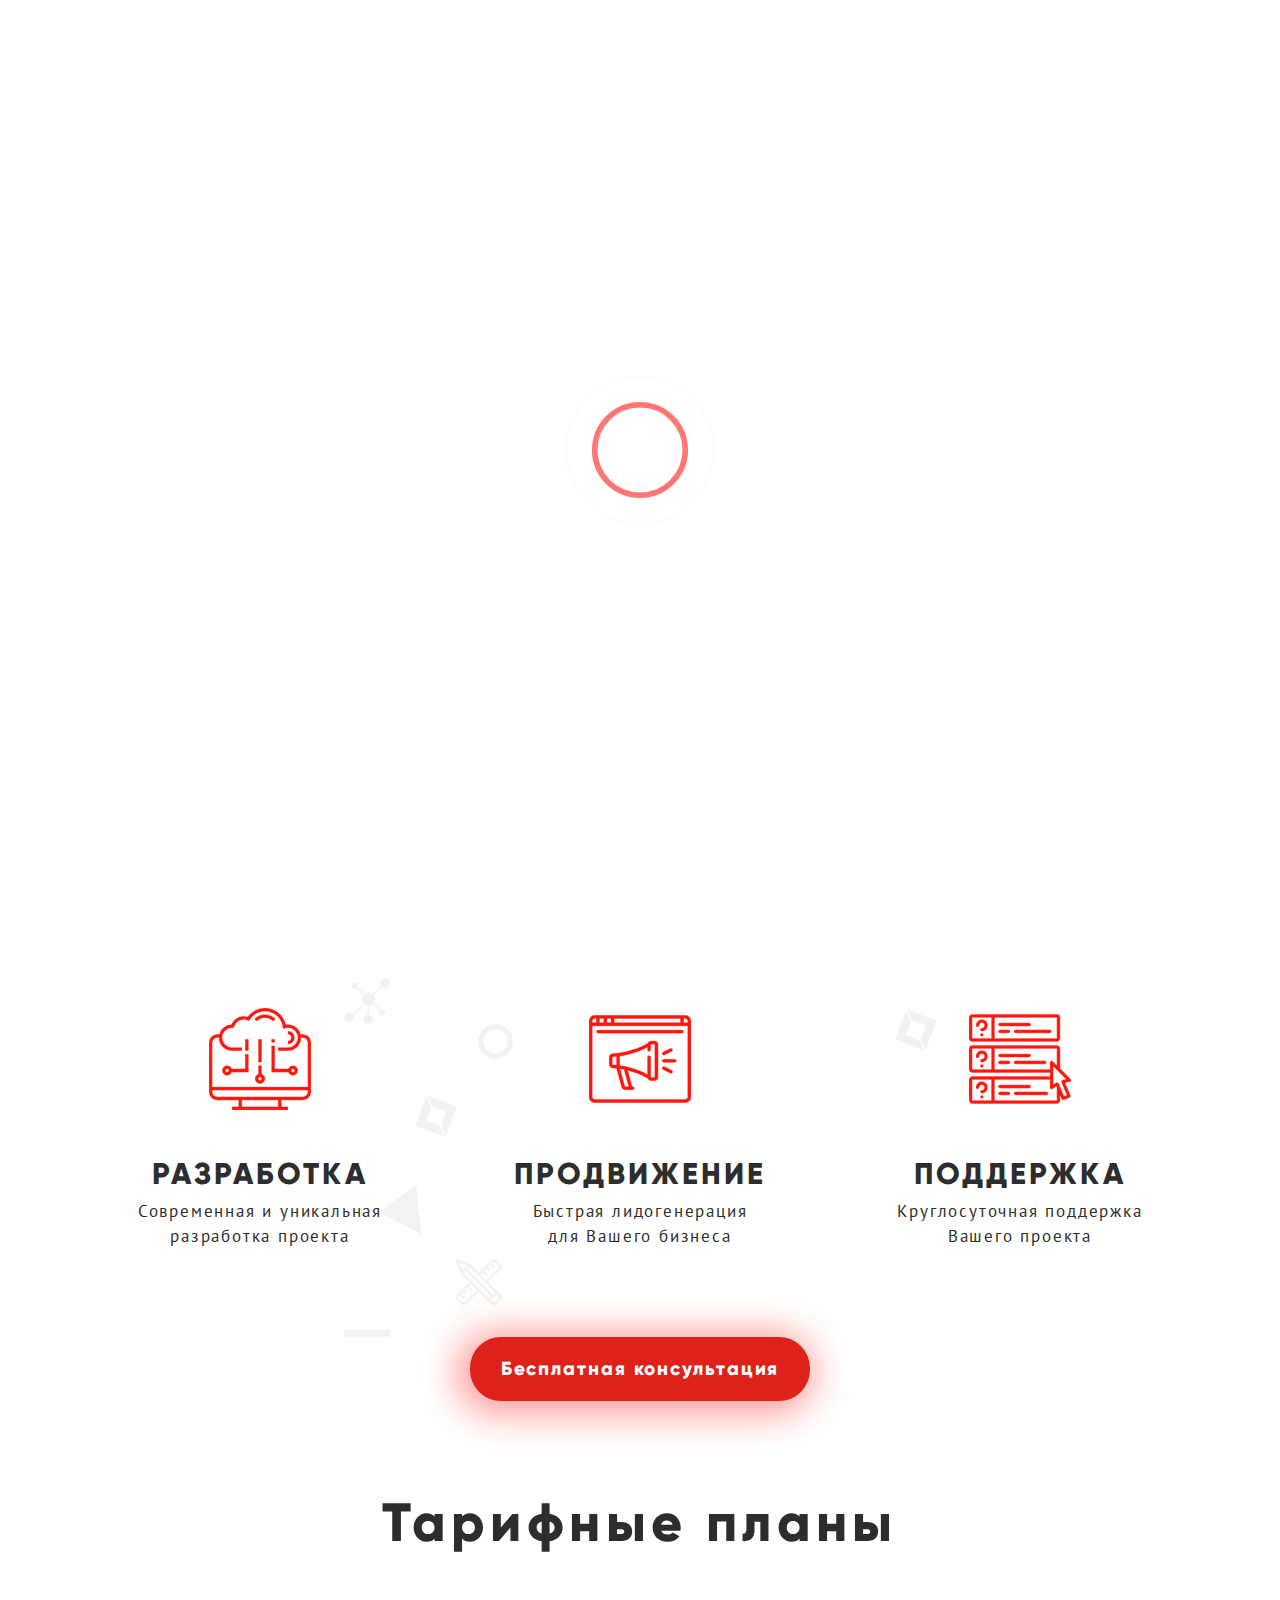
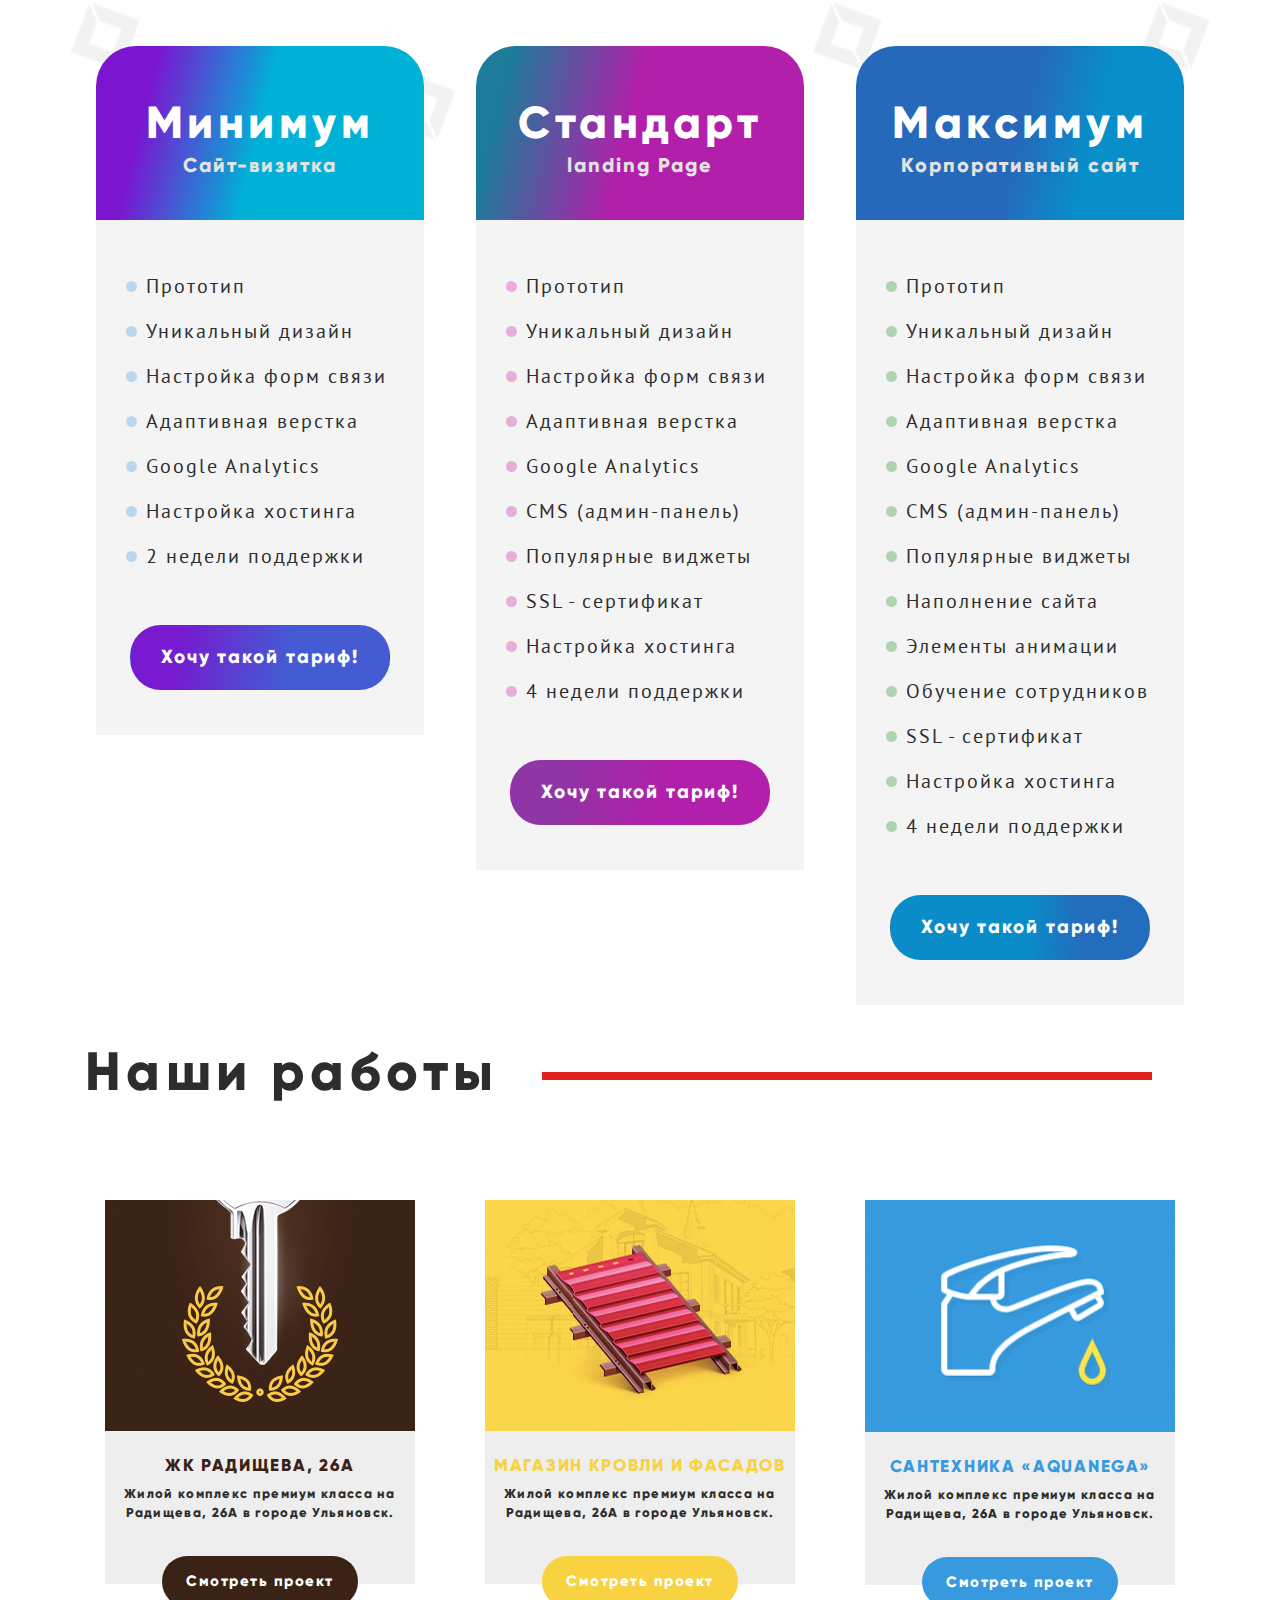
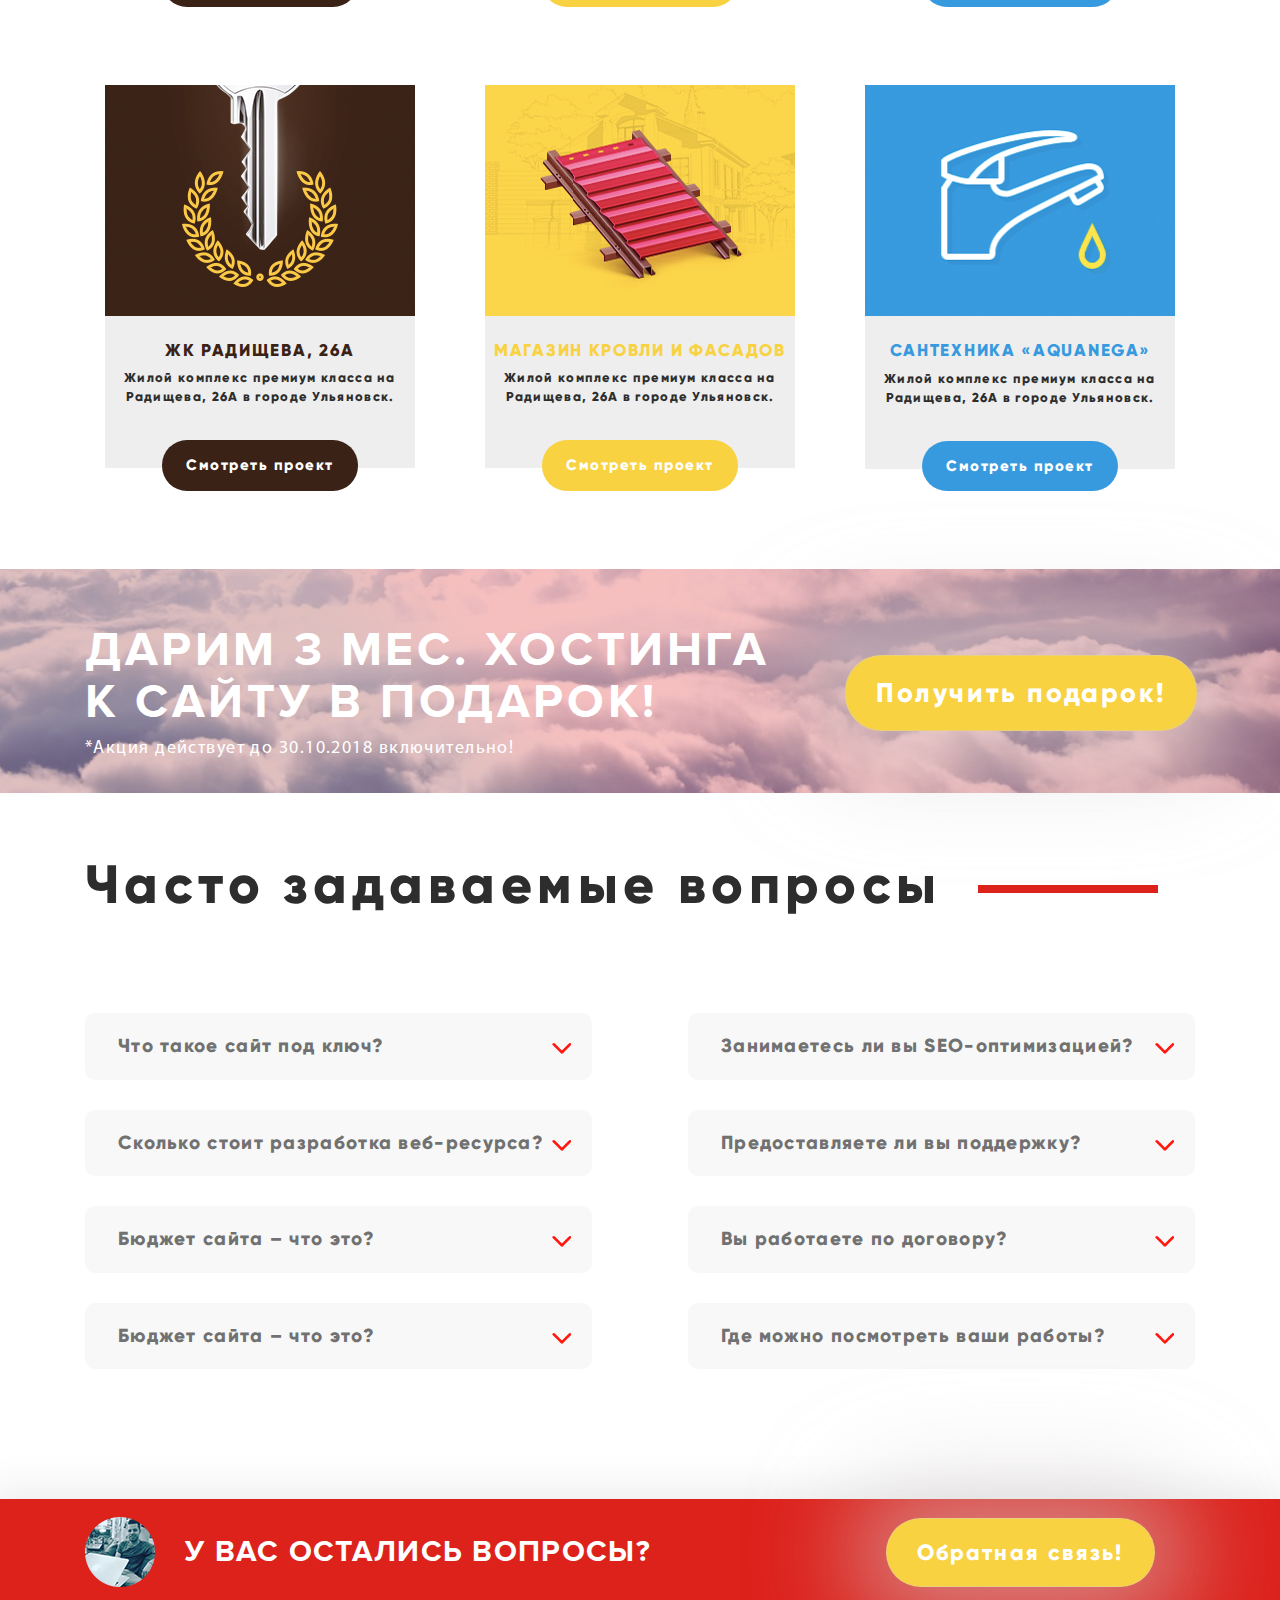
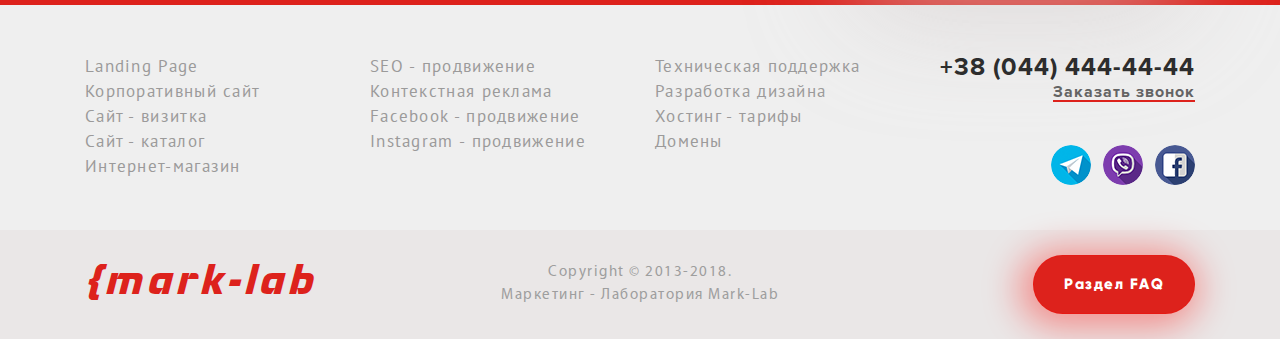
==== commit 75847167: "add some basic code for new phone dropdown" ====
--- a/src/index.html
+++ b/src/index.html
@@ -16,7 +16,7 @@
     <!-- Latest compiled and minified CSS -->
     <link rel="stylesheet" href="css/bootstrap.min.css">
     <!-- Main Style-->
-    <link rel="stylesheet" href="css/main.min.css">
+    <link rel="stylesheet" href="css/main.css">
     <!-- FavIcon -->
     <link rel="icon" type="image/x-icon" href="favicon.ico">
     <link rel="manifest" href="manifest.json">
@@ -68,11 +68,55 @@
                 </ul>
                 <ul class="navbar-nav ml-auto phone-ul">
                     <li class="nav-item d-flex flex-column text-right">
-                        <a class="d-block mb-0" href="tel:+380444444444">+38 (044) 444-44-44</a>
+                        <!-- <a class="d-block mb-0" href="tel:+380444444444">+38 (044) 444-44-44</a>
                         <a class="d-block mb-0 addToInput " href="#" data-toggle="modal" data-target="#mainModal"
                             data-info="Заказать звонок">
                             <span data-info="Заказать звонок">Заказать звонок</span>
-                        </a>
+                        </a> -->
+                        <div class="dropdown">
+                            <button class="btn dropdown-toggle" id="dropdownMenuLink" data-toggle="dropdown"
+                                aria-haspopup="true" aria-expanded="false">
+                                <span id="adress">
+                                    <span class="city kiev">Киев</span>
+                                    <a href="tel:+380123132">+38 (044) 333-87-01</a>
+                                </span>
+                            </button>
+                            <span class="addToInput" data-toggle="modal" data-target="#mainModal" data-info="Заказать звонок">Заказать
+                                звонок</span>
+                            <div class="dropdown-menu" aria-labelledby="dropdownMenuLink">
+                                <span class="dropdown-item " href="#">
+                                    <span class="city kiev">Киев</span>
+                                    <a class="" href="tel:+380123132">+38 (044) 333-87-01</a>
+                                </span>
+                                <span class="dropdown-item " href="#">
+                                    <span class="city moldova">Молдова, Кишинев</span>
+                                    <a class="" href="tel:+380123132">+373 (111) 111-11-11</a>
+                                </span>
+                                <span class="dropdown-item " href="#">
+                                    <span class="city russ">Россия, Москва</span>
+                                    <a class="" href="tel:+380123132">+79 (800) 111-11-11</a>
+                                </span>
+                                <div class="social">
+                                    <ul class="list-unstyled mb-0 d-flex justify-content-center">
+                                        <li>
+                                            <a href="#v">
+                                                <img src="img/home/viber.png" alt="">
+                                            </a>
+                                        </li>
+                                        <li>
+                                            <a href="#t">
+                                                <img src="img/home/telegram.png" alt="">
+                                            </a>
+                                        </li>
+                                        <li>
+                                            <a href="#f">
+                                                <img src="img/home/facebook.png" alt="">
+                                            </a>
+                                        </li>
+                                    </ul>
+                                </div>
+                            </div>
+                        </div>
                     </li>
                 </ul>
             </div>
@@ -804,7 +848,7 @@
     <script src="js/jquery-3.3.1.slim.min.js"></script>
     <script src="js/bootstrap.min.js"></script>
     <!-- Main JavaScript File -->
-    <script src="js/main.min.js"></script>
+    <script src="js/main.js"></script>
 </body>
 
 </html>--- a/src/css/main.css
+++ b/src/css/main.css
@@ -0,0 +1,2097 @@
+@font-face {
+  font-family: "MyriadPro";
+  src: url("../fonts/MyriadPro.otf") format("truetype"); }
+
+@font-face {
+  font-family: "Lato";
+  src: url("../fonts/LatoRegular.ttf") format("truetype"); }
+
+@font-face {
+  font-family: "LatoLight";
+  src: url("../fonts/LatoLight.ttf") format("truetype"); }
+
+@font-face {
+  font-family: "PTSans";
+  src: url("../fonts/PtSans.ttf") format("truetype"); }
+
+@font-face {
+  font-family: "Gilroy-ExtraBold";
+  src: url("../fonts/Gilroy-ExtraBold.otf") format("truetype"); }
+
+@font-face {
+  font-family: "Mania-Oblique";
+  src: url("../fonts/Mania-Oblique.ttf") format("truetype"); }
+
+@font-face {
+  font-family: "Proxima-Nova";
+  src: url("../fonts/Proxima-Nova.otf") format("truetype"); }
+
+.navbar-toggler {
+  color: red;
+  border: 0;
+  background: none;
+  outline: 0;
+  padding: 0;
+  cursor: pointer;
+  border-bottom: 4px solid currentColor;
+  width: 25px;
+  transition: border-bottom 1s ease-in-out;
+  -webkit-transition: border-bottom 1s ease-in-out; }
+  .navbar-toggler::-moz-focus-inner {
+    border: 0;
+    padding: 0; }
+  .navbar-toggler:before {
+    content: "";
+    display: block;
+    border-bottom: 4px solid currentColor;
+    width: 100%;
+    margin-bottom: 5px;
+    transition: transform 0.5s ease-in-out;
+    -webkit-transition: -webkit-transform 0.5s ease-in-out; }
+  .navbar-toggler:after {
+    content: "";
+    display: block;
+    border-bottom: 4px solid currentColor;
+    width: 100%;
+    margin-bottom: 5px;
+    transition: transform 0.5s ease-in-out;
+    -webkit-transition: -webkit-transform 0.5s ease-in-out; }
+  .navbar-toggler:focus {
+    outline: unset; }
+  .navbar-toggler.open {
+    border-bottom: 4px solid transparent;
+    transition: border-bottom 0.8s ease-in-out;
+    -webkit-transition: border-bottom 0.8s ease-in-out; }
+    .navbar-toggler.open:before {
+      transform: rotate(-405deg) translateY(1px) translateX(-3px);
+      -webkit-transform: rotate(-405deg) translateY(1px) translateX(-3px);
+      transition: transform 0.5s ease-in-out;
+      -webkit-transition: -webkit-transform 0.5s ease-in-out; }
+    .navbar-toggler.open:after {
+      transform: rotate(405deg) translateY(-4px) translateX(-5px);
+      -webkit-transform: rotate(405deg) translateY(-4px) translateX(-5px);
+      transition: transform 0.5s ease-in-out;
+      -webkit-transition: -webkit-transform 0.5s ease-in-out; }
+
+.hover-underline-animation:after {
+  content: "";
+  position: absolute;
+  width: 100%;
+  transform: scaleX(0);
+  height: 2px;
+  bottom: 5px;
+  left: 0;
+  background-color: #dd221c;
+  transform-origin: bottom right;
+  transition: transform 0.4s ease-out; }
+
+.hover-underline-animation:hover:after {
+  transform: scaleX(1);
+  transform-origin: bottom left; }
+
+#mainModal.show {
+  display: flex !important;
+  background: rgba(0, 0, 0, 0.7); }
+  #mainModal.show .modal-dialog {
+    margin: auto;
+    max-width: 425px; }
+
+#mainModal .modal-header {
+  border-bottom: unset;
+  padding-top: 70px;
+  position: relative;
+  padding-bottom: 0; }
+  #mainModal .modal-header button {
+    color: #d20817;
+    opacity: 1;
+    font-family: "Lato";
+    font-size: 40px;
+    letter-spacing: 0.7px;
+    position: absolute;
+    right: 25px;
+    top: 10px; }
+    #mainModal .modal-header button:focus {
+      outline: unset; }
+  #mainModal .modal-header h5 {
+    font-family: "MyriadPro";
+    font-size: 20px;
+    letter-spacing: 1px;
+    color: #d20817;
+    line-height: 30px;
+    margin-bottom: 30px; }
+
+#mainModal .modal-content {
+  border-radius: 20px;
+  border: unset; }
+
+#mainModal .modal-body {
+  max-width: 370px;
+  width: 100%;
+  margin: auto;
+  padding-bottom: 30px; }
+  #mainModal .modal-body form p {
+    font-family: "Lato";
+    font-size: 14px;
+    letter-spacing: 0.7px; }
+  #mainModal .modal-body form .form-group label {
+    font-family: "Lato";
+    font-size: 14px;
+    letter-spacing: 0.7px;
+    color: #000; }
+  #mainModal .modal-body form input:focus {
+    outline: unset;
+    box-shadow: unset; }
+  #mainModal .modal-body form input[type="text"] {
+    background-color: #f3f2f2;
+    border: unset;
+    border-radius: 10px;
+    padding: 25px 16px;
+    margin-top: 30px;
+    font-family: "Lato";
+    font-size: 16px;
+    letter-spacing: 1px;
+    color: #3b3a3a;
+    margin: 0 auto; }
+    #mainModal .modal-body form input[type="text"]::-webkit-input-placeholder {
+      /* Chrome/Opera/Safari */
+      font-family: "Lato";
+      font-size: 16px;
+      letter-spacing: 1px;
+      color: #3b3a3a; }
+    #mainModal .modal-body form input[type="text"]::-moz-placeholder {
+      /* Firefox 19+ */
+      font-family: "Lato";
+      font-size: 16px;
+      letter-spacing: 1px;
+      color: #3b3a3a; }
+    #mainModal .modal-body form input[type="text"]:-ms-input-placeholder {
+      /* IE 10+ */
+      font-family: "Lato";
+      font-size: 16px;
+      letter-spacing: 1px;
+      color: #3b3a3a; }
+    #mainModal .modal-body form input[type="text"]:-moz-placeholder {
+      /* Firefox 18- */
+      font-family: "Lato";
+      font-size: 16px;
+      letter-spacing: 1px;
+      color: #3b3a3a; }
+  #mainModal .modal-body form .nav-tabs {
+    border-bottom: unset;
+    display: flex;
+    justify-content: space-between;
+    margin-bottom: 1rem; }
+    #mainModal .modal-body form .nav-tabs .nav-link {
+      color: #000;
+      font-family: "Lato";
+      font-size: 10px;
+      letter-spacing: 0.5px;
+      background-color: #f3f2f2;
+      border-radius: 5px;
+      border: unset;
+      padding: 5px 20px; }
+      #mainModal .modal-body form .nav-tabs .nav-link img {
+        width: 16px;
+        height: auto; }
+      #mainModal .modal-body form .nav-tabs .nav-link:hover {
+        border: unset; }
+    #mainModal .modal-body form .nav-tabs .nav-link.active {
+      background-color: #d20817;
+      color: #fff; }
+  #mainModal .modal-body form .tab-content {
+    margin-bottom: 38px; }
+  #mainModal .modal-body input[type="submit"] {
+    font-family: "Gilroy-ExtraBold";
+    font-size: 26px;
+    letter-spacing: 1.9px;
+    background-color: #d20817;
+    border-radius: 31px;
+    color: #fff;
+    position: relative;
+    padding: 8px 21px;
+    transition: opacity 0.7s ease-in-out;
+    box-shadow: -5px 3px 36px 10px rgba(251, 0, 7, 0.4); }
+    #mainModal .modal-body input[type="submit"]:hover {
+      opacity: 0.8; }
+  #mainModal .modal-body small {
+    font-family: "MyriadPro";
+    font-size: 10px;
+    letter-spacing: 0.5px;
+    color: #000;
+    display: block;
+    padding-top: 10px; }
+    #mainModal .modal-body small a {
+      color: #000;
+      text-decoration: underline; }
+
+@media screen and (max-width: 575px) {
+  #mainModal .modal-header {
+    padding-top: 50px; }
+    #mainModal .modal-header h5 {
+      font-family: "MyriadPro";
+      font-size: 16px;
+      letter-spacing: 1px;
+      line-height: unset;
+      margin-bottom: 15px; }
+  #mainModal .modal-body {
+    padding-bottom: 15px; }
+    #mainModal .modal-body form input[type="text"] {
+      padding: 20px 15px;
+      margin-top: 0px;
+      font-family: "Lato";
+      font-size: 14px;
+      letter-spacing: 1px;
+      color: #3b3a3a;
+      margin: 0 auto; }
+      #mainModal .modal-body form input[type="text"]::-webkit-input-placeholder {
+        /* Chrome/Opera/Safari */
+        font-family: "Lato";
+        font-size: 14px;
+        letter-spacing: 1px;
+        color: #3b3a3a; }
+      #mainModal .modal-body form input[type="text"]::-moz-placeholder {
+        /* Firefox 19+ */
+        font-family: "Lato";
+        font-size: 14px;
+        letter-spacing: 1px;
+        color: #3b3a3a; }
+      #mainModal .modal-body form input[type="text"]:-ms-input-placeholder {
+        /* IE 10+ */
+        font-family: "Lato";
+        font-size: 14px;
+        letter-spacing: 1px;
+        color: #3b3a3a; }
+      #mainModal .modal-body form input[type="text"]:-moz-placeholder {
+        /* Firefox 18- */
+        font-family: "Lato";
+        font-size: 14px;
+        letter-spacing: 1px;
+        color: #3b3a3a; }
+    #mainModal .modal-body form .nav-tabs .nav-link {
+      padding: 5px 20px; }
+      #mainModal .modal-body form .nav-tabs .nav-link img {
+        width: 16px;
+        height: auto; }
+    #mainModal .modal-body input[type="submit"] {
+      font-family: "Gilroy-ExtraBold";
+      font-size: 16px;
+      letter-spacing: 1.9px;
+      padding: 8px 20px; } }
+
+nav.navbar {
+  padding-top: 30px;
+  padding-bottom: 5px; }
+  nav.navbar a.navbar-brand {
+    font-family: "Mania-Oblique";
+    font-size: 43px;
+    letter-spacing: 4.3px;
+    font-style: italic;
+    color: #dd221c;
+    padding-right: 20px;
+    z-index: 101; }
+  nav.navbar .navbar-toggler {
+    z-index: 101; }
+  nav.navbar ul.main-ul li {
+    padding-right: 25px; }
+    nav.navbar ul.main-ul li:last-child {
+      padding-right: 0; }
+    nav.navbar ul.main-ul li.active a:before {
+      content: "";
+      position: absolute;
+      left: 0;
+      bottom: 5px;
+      width: 100%;
+      height: 2px;
+      background-color: #dd221c; }
+    nav.navbar ul.main-ul li a.nav-link {
+      font-family: "PTSans";
+      font-size: 17px;
+      letter-spacing: 1.7px;
+      color: #2d2d2d;
+      padding-right: 0;
+      padding-left: 0;
+      position: relative; }
+  nav.navbar ul.phone-ul .dropdown {
+    padding-top: 10px;
+    padding-right: 15px;
+    padding-bottom: 10px;
+    padding-left: 41px; }
+    nav.navbar ul.phone-ul .dropdown.show {
+      background-color: #faf9f9;
+      border-radius: 10px 10px 0 0; }
+  nav.navbar ul.phone-ul .kiev {
+    position: relative; }
+    nav.navbar ul.phone-ul .kiev:before {
+      content: url("../img/home/header/flag.png");
+      position: absolute;
+      left: -25px;
+      top: 4px; }
+  nav.navbar ul.phone-ul .moldova {
+    position: relative; }
+    nav.navbar ul.phone-ul .moldova:before {
+      content: url("../img/home/header/flag.png");
+      position: absolute;
+      left: -25px;
+      top: 4px; }
+  nav.navbar ul.phone-ul .russ {
+    position: relative; }
+    nav.navbar ul.phone-ul .russ:before {
+      content: url("../img/home/header/flag.png");
+      position: absolute;
+      left: -25px;
+      top: 4px; }
+  nav.navbar ul.phone-ul .dropdown-toggle {
+    background: unset;
+    padding: unset; }
+    nav.navbar ul.phone-ul .dropdown-toggle:focus {
+      outline: unset;
+      box-shadow: unset; }
+    nav.navbar ul.phone-ul .dropdown-toggle:after {
+      display: none; }
+  nav.navbar ul.phone-ul #adress {
+    text-align: left; }
+    nav.navbar ul.phone-ul #adress .city {
+      position: relative;
+      text-align: left;
+      font-family: "LatoLight";
+      font-size: 15px;
+      letter-spacing: 1px; }
+      nav.navbar ul.phone-ul #adress .city:after {
+        position: absolute;
+        width: 0;
+        height: 0;
+        right: 0;
+        vertical-align: 0.255em;
+        content: "";
+        border-top: 0.3em solid;
+        border-right: 0.3em solid transparent;
+        border-bottom: 0;
+        border-left: 0.3em solid transparent; }
+    nav.navbar ul.phone-ul #adress a {
+      font-family: "Proxima-Nova";
+      font-size: 25px;
+      letter-spacing: 1px;
+      color: #2d2d2d; }
+      nav.navbar ul.phone-ul #adress a:hover {
+        text-decoration: unset; }
+  nav.navbar ul.phone-ul .dropdown-menu {
+    padding-top: 20px;
+    padding-bottom: 20px;
+    background-color: #fdfbfb;
+    border: unset;
+    margin-top: 0;
+    max-width: 100%;
+    border-radius: 0 0 10px 10px; }
+    nav.navbar ul.phone-ul .dropdown-menu .social {
+      padding-top: 10px; }
+      nav.navbar ul.phone-ul .dropdown-menu .social ul li a:hover img {
+        transform: scale(1.1);
+        box-shadow: 0 24px 24px rgba(0, 0, 0, 0.2), 0 0 24px rgba(0, 0, 0, 0.12);
+        border-radius: 50%; }
+      nav.navbar ul.phone-ul .dropdown-menu .social ul li a img {
+        transition: all 0.5s ease-in-out;
+        border-radius: 50%; }
+      nav.navbar ul.phone-ul .dropdown-menu .social ul li:not(:last-child) {
+        padding-right: 12px; }
+  nav.navbar ul.phone-ul li .addToInput {
+    font-family: "Proxima-Nova";
+    font-size: 16px;
+    letter-spacing: 1px;
+    color: #646464;
+    position: relative; }
+    nav.navbar ul.phone-ul li .addToInput:hover {
+      cursor: pointer; }
+    nav.navbar ul.phone-ul li .addToInput:before {
+      content: "";
+      position: absolute;
+      right: 0;
+      bottom: 0px;
+      width: 140px;
+      height: 2px;
+      background-color: #dd221c; }
+  nav.navbar ul.phone-ul li .dropdown-item {
+    padding: 10px 44px; }
+    nav.navbar ul.phone-ul li .dropdown-item:hover {
+      background-color: #faf9f9;
+      cursor: pointer; }
+  nav.navbar ul.phone-ul li span {
+    display: flex;
+    flex-direction: column; }
+  nav.navbar ul.phone-ul li span {
+    font-family: "LatoLight";
+    font-size: 15px;
+    letter-spacing: 1px;
+    color: #2d2d2d; }
+  nav.navbar ul.phone-ul li a {
+    font-family: "LatoLight";
+    font-size: 20px;
+    letter-spacing: 1px;
+    color: #2d2d2d; }
+    nav.navbar ul.phone-ul li a:hover {
+      text-decoration: unset; }
+  @media screen and (min-width: 992px) and (max-width: 1199px) {
+    nav.navbar a.navbar-brand {
+      font-size: 36px; }
+    nav.navbar ul.phone-ul li a:first-child {
+      font-size: 19px; }
+    nav.navbar ul.main-ul li a.nav-link {
+      font-size: 16px; } }
+  @media screen and (max-width: 575px) {
+    nav.navbar {
+      padding-top: 20px; }
+      nav.navbar a.navbar-brand {
+        font-size: 22px; } }
+  @media screen and (max-width: 991px) {
+    nav.navbar.second-nav {
+      padding: 0; }
+    nav.navbar a.navbar-brand {
+      font-size: 32px; }
+    nav.navbar ul.main-ul li a.nav-link {
+      text-align: center;
+      font-size: 22px; }
+      nav.navbar ul.main-ul li a.nav-link.btn {
+        font-size: 15px;
+        width: 50%;
+        margin: auto; }
+    nav.navbar .navbar-toggler.open {
+      position: fixed;
+      right: 10px; }
+    nav.navbar .navbar-collapse {
+      background: rgba(255, 255, 255, 0.93);
+      position: fixed;
+      top: 0px;
+      right: 0px;
+      left: 0px;
+      z-index: 100;
+      height: 100vh;
+      transition: all 0.2s ease-in-out; }
+      nav.navbar .navbar-collapse .nav-item {
+        margin-left: auto;
+        margin-right: auto;
+        text-align: center;
+        padding-right: unset; }
+      nav.navbar .navbar-collapse ul {
+        transition: all 0.2s ease-in-out;
+        height: 100%;
+        justify-content: center; }
+        nav.navbar .navbar-collapse ul.phone-ul {
+          display: none; } }
+
+header {
+  padding-top: 90px;
+  padding-bottom: 90px;
+  border-bottom: 3px solid #f2f2f2; }
+  header .left h2 {
+    font-family: "Gilroy-ExtraBold";
+    font-size: 54px;
+    letter-spacing: 5.4px;
+    color: #2d2d2d;
+    margin-bottom: 45px; }
+  header .left p {
+    font-family: "PTSans";
+    font-size: 20px;
+    letter-spacing: 2px;
+    color: #ec3832;
+    margin-bottom: 33px; }
+  header .left button {
+    font-family: "Gilroy-ExtraBold";
+    font-size: 26px;
+    letter-spacing: 2.6px;
+    background-color: #dd221c;
+    border-radius: 36px;
+    color: #fff;
+    position: relative;
+    padding: 17px 30px;
+    transition: opacity 0.7s ease-in-out;
+    animation: one 3s infinite; }
+
+@-webkit-keyframes one {
+  0% {
+    -webkit-box-shadow: 0 0 0 0 rgba(255, 8, 0, 0.5); }
+  70% {
+    -webkit-box-shadow: 0 0 0 10px rgba(255, 8, 0, 0); }
+  100% {
+    -webkit-box-shadow: 0 0 0 0 rgba(255, 8, 0, 0); } }
+
+@keyframes one {
+  0% {
+    -moz-box-shadow: 0 0 0 0 rgba(255, 8, 0, 0.5);
+    box-shadow: 0 0 0 0 rgba(255, 8, 0, 0.5); }
+  70% {
+    -moz-box-shadow: 0 0 0 10px rgba(255, 8, 0, 0);
+    box-shadow: 0 0 0 10px rgba(255, 8, 0, 0); }
+  100% {
+    -moz-box-shadow: 0 0 0 0 rgba(255, 8, 0, 0);
+    box-shadow: 0 0 0 0 rgba(255, 8, 0, 0); } }
+    header .left button:hover {
+      opacity: 0.8; }
+    header .left button:after {
+      content: "";
+      position: absolute;
+      width: 100%;
+      height: 100%;
+      top: 0;
+      right: 0;
+      border-radius: 36px;
+      z-index: -1;
+      box-shadow: -5px 4px 36px 10px rgba(255, 8, 0, 0.4); }
+  header .right {
+    background: url("../img/home/header/header-bg.png") no-repeat;
+    background-size: cover;
+    background-position-y: top; }
+    header .right button {
+      font-family: "Gilroy-ExtraBold";
+      font-size: 26px;
+      letter-spacing: 2.6px;
+      background-color: #dd221c;
+      border-radius: 36px;
+      color: #fff;
+      position: relative;
+      padding: 17px 30px;
+      margin-top: 40px;
+      transition: opacity 0.7s ease-in-out;
+      animation: one 3s infinite; }
+
+@-webkit-keyframes one {
+  0% {
+    -webkit-box-shadow: 0 0 0 0 rgba(255, 8, 0, 0.5); }
+  70% {
+    -webkit-box-shadow: 0 0 0 10px rgba(255, 8, 0, 0); }
+  100% {
+    -webkit-box-shadow: 0 0 0 0 rgba(255, 8, 0, 0); } }
+
+@keyframes one {
+  0% {
+    -moz-box-shadow: 0 0 0 0 rgba(255, 8, 0, 0.5);
+    box-shadow: 0 0 0 0 rgba(255, 8, 0, 0.5); }
+  70% {
+    -moz-box-shadow: 0 0 0 10px rgba(255, 8, 0, 0);
+    box-shadow: 0 0 0 10px rgba(255, 8, 0, 0); }
+  100% {
+    -moz-box-shadow: 0 0 0 0 rgba(255, 8, 0, 0);
+    box-shadow: 0 0 0 0 rgba(255, 8, 0, 0); } }
+      header .right button:hover {
+        opacity: 0.8; }
+      header .right button:after {
+        content: "";
+        position: absolute;
+        width: 100%;
+        height: 100%;
+        top: 0;
+        right: 0;
+        border-radius: 36px;
+        z-index: -1;
+        box-shadow: -5px 4px 36px 10px rgba(255, 8, 0, 0.4); }
+    header .right .pulse {
+      box-shadow: 0 0 0 100px rbga(255, 8, 0, 1);
+      animation: pulse 2s infinite; }
+
+@-webkit-keyframes pulse {
+  0% {
+    -webkit-box-shadow: 0 0 0 0 #ff0800; }
+  70% {
+    -webkit-box-shadow: 0 0 0 20px rgba(255, 8, 0, 0.08); }
+  100% {
+    -webkit-box-shadow: 0 0 0 0 rgba(255, 8, 0, 0); } }
+
+@keyframes pulse {
+  0% {
+    -moz-box-shadow: 0 0 0 0 #ff0800;
+    box-shadow: 0 0 0 0 #ff0800; }
+  70% {
+    -moz-box-shadow: 0 0 0 20px rgba(255, 8, 0, 0.08);
+    box-shadow: 0 0 0 20px rgba(255, 8, 0, 0.08); }
+  100% {
+    -moz-box-shadow: 0 0 0 0 rgba(255, 8, 0, 0);
+    box-shadow: 0 0 0 0 rgba(255, 8, 0, 0); } }
+    header .right .circle {
+      width: 448px;
+      height: 448px;
+      background-color: #dd221c;
+      border-radius: 50%;
+      position: relative; }
+      header .right .circle:after {
+        content: "";
+        position: absolute;
+        width: 448px;
+        height: 448px;
+        top: 0;
+        right: 0;
+        border-radius: 50%;
+        z-index: -1;
+        box-shadow: -5px 4px 36px 10px rgba(255, 8, 0, 0.4); }
+      header .right .circle .laptop-image {
+        position: absolute;
+        bottom: 12%;
+        left: -14.5%;
+        max-width: 580px; }
+        header .right .circle .laptop-image img {
+          position: relative; }
+      header .right .circle .view-all-projects {
+        position: absolute;
+        bottom: 6%;
+        left: 32.5%; }
+        header .right .circle .view-all-projects a {
+          font-family: "PTSans";
+          font-size: 13px;
+          letter-spacing: 2px;
+          color: #fff;
+          position: relative; }
+          header .right .circle .view-all-projects a:hover {
+            text-decoration: unset; }
+      header .right .circle .content {
+        position: absolute;
+        top: 84px;
+        left: 2px;
+        right: 0;
+        margin: auto;
+        width: 438px;
+        height: 275px;
+        overflow: auto; }
+        header .right .circle .content img {
+          width: 430px;
+          height: auto;
+          z-index: 10; }
+      header .right .circle .content::-webkit-scrollbar {
+        width: 8px; }
+      header .right .circle .content::-webkit-scrollbar-track {
+        background: #f8f8f8; }
+      header .right .circle .content::-webkit-scrollbar-thumb {
+        background-color: #dd221c; }
+  @media screen and (min-width: 992px) and (max-width: 1199px) {
+    header .left h2 {
+      font-size: 44px; }
+    header .right .circle .laptop-image {
+      bottom: 20%;
+      left: 0;
+      max-width: 580px; }
+      header .right .circle .laptop-image img {
+        width: 100%; }
+    header .right .circle .content {
+      top: 120px;
+      left: 0;
+      right: 0;
+      width: 336px;
+      height: 211px; }
+      header .right .circle .content img {
+        width: 328px; }
+    header .right .circle .view-all-projects {
+      bottom: 10%;
+      left: 29%; } }
+  @media screen and (min-width: 992px) {
+    header .right button {
+      display: none; } }
+  @media screen and (min-width: 768px) and (max-width: 991px) {
+    header {
+      padding-top: 30px; }
+      header .left {
+        text-align: center; }
+        header .left h2 {
+          font-size: 40px;
+          margin-bottom: 20px; }
+        header .left button {
+          display: none; }
+      header .right {
+        text-align: center; } }
+  @media screen and (min-width: 576px) and (max-width: 767px) {
+    header {
+      padding-top: 30px;
+      padding-bottom: 40px; }
+      header .left {
+        text-align: center; }
+        header .left h2 {
+          font-size: 26px;
+          margin-bottom: 15px; }
+        header .left button {
+          display: none; }
+      header .right {
+        text-align: center; }
+        header .right .circle {
+          width: 400px;
+          height: 400px; }
+          header .right .circle:after {
+            width: 400px;
+            height: 400px; }
+          header .right .circle .laptop-image {
+            bottom: 16%;
+            left: -11.3%;
+            max-width: unset;
+            width: 491px; }
+            header .right .circle .laptop-image img {
+              width: 100%;
+              max-width: unset; }
+          header .right .circle .content {
+            top: 73px;
+            left: 0;
+            right: 0;
+            margin: auto;
+            width: 371px;
+            height: 234px; }
+            header .right .circle .content img {
+              width: 363px; }
+          header .right .circle .view-all-projects {
+            bottom: 8%;
+            left: 27.3%; } }
+  @media screen and (max-width: 575px) {
+    header {
+      padding-top: 30px;
+      padding-bottom: 40px; }
+      header .left {
+        text-align: center; }
+        header .left h2 {
+          font-size: 20px;
+          margin-bottom: 15px; }
+        header .left p {
+          font-size: 14px; }
+        header .left button {
+          display: none; }
+      header .right {
+        text-align: center; }
+        header .right button {
+          font-size: 15px; }
+        header .right .circle {
+          width: 260px;
+          height: 260px; }
+          header .right .circle:after {
+            width: 260px;
+            height: 260px; }
+          header .right .circle .laptop-image {
+            bottom: 16%;
+            left: -11.3%;
+            max-width: unset;
+            width: 321px; }
+            header .right .circle .laptop-image img {
+              width: 100%;
+              max-width: unset; }
+          header .right .circle .content {
+            top: 46px;
+            left: 3px;
+            right: 0;
+            margin: auto;
+            width: 243px;
+            height: 154px; }
+            header .right .circle .content img {
+              width: 235px; }
+          header .right .circle .view-all-projects {
+            bottom: 8%;
+            left: 23.5%; }
+            header .right .circle .view-all-projects a {
+              font-size: 11px; } }
+
+#services-cost {
+  padding-top: 45px;
+  padding-bottom: 55px; }
+  #services-cost .title {
+    padding-bottom: 88px; }
+    #services-cost .title h2 {
+      font-family: "Gilroy-ExtraBold";
+      font-size: 54px;
+      font-weight: 400;
+      letter-spacing: 5.4px;
+      color: #2d2d2d; }
+      @media screen and (min-width: 768px) and (max-width: 991px) {
+        #services-cost .title h2 {
+          font-size: 40px; } }
+      @media screen and (min-width: 576px) and (max-width: 767px) {
+        #services-cost .title h2 {
+          font-size: 36px;
+          margin: auto; } }
+      @media screen and (max-width: 575px) {
+        #services-cost .title h2 {
+          font-size: 24px;
+          margin: auto; } }
+    #services-cost .title .section-line {
+      max-width: 464px;
+      width: 100%;
+      height: 8px;
+      background-color: #dd221c; }
+  #services-cost .services {
+    background: url("../img/home/header/header-bg.png") no-repeat;
+    background-size: contain;
+    background-position: center center; }
+    #services-cost .services a:hover {
+      text-decoration: unset; }
+  #services-cost .services-item {
+    margin-bottom: 40px;
+    transition: all 0.75s ease-in-out;
+    padding: 30px 28px; }
+    #services-cost .services-item__icon {
+      min-height: 103px;
+      display: flex;
+      align-items: center;
+      justify-content: center; }
+    #services-cost .services-item__text {
+      padding-top: 45px; }
+      #services-cost .services-item__text h5 {
+        font-family: "Gilroy-ExtraBold";
+        font-size: 30px;
+        letter-spacing: 3px;
+        text-transform: uppercase;
+        color: #2d2d2d; }
+      #services-cost .services-item__text p {
+        font-family: "PTSans";
+        font-size: 17px;
+        letter-spacing: 1.8px;
+        color: #2d2d2d; }
+    #services-cost .services-item:hover {
+      cursor: pointer;
+      border-radius: 10px;
+      background-color: #f7f7f7; }
+  #services-cost button {
+    font-family: "Gilroy-ExtraBold";
+    font-size: 19px;
+    letter-spacing: 1.9px;
+    background-color: #dd221c;
+    border-radius: 31px;
+    color: #fff;
+    position: relative;
+    padding: 17px 30px;
+    transition: opacity 0.7s ease-in-out;
+    animation: two 3s infinite; }
+
+@-webkit-keyframes two {
+  0% {
+    -webkit-box-shadow: 0 0 0 0 rgba(255, 8, 0, 0.5); }
+  70% {
+    -webkit-box-shadow: 0 0 0 10px rgba(255, 8, 0, 0); }
+  100% {
+    -webkit-box-shadow: 0 0 0 0 rgba(255, 8, 0, 0); } }
+
+@keyframes two {
+  0% {
+    -moz-box-shadow: 0 0 0 0 rgba(255, 8, 0, 0.5);
+    box-shadow: 0 0 0 0 rgba(255, 8, 0, 0.5); }
+  70% {
+    -moz-box-shadow: 0 0 0 10px rgba(255, 8, 0, 0);
+    box-shadow: 0 0 0 10px rgba(255, 8, 0, 0); }
+  100% {
+    -moz-box-shadow: 0 0 0 0 rgba(255, 8, 0, 0);
+    box-shadow: 0 0 0 0 rgba(255, 8, 0, 0); } }
+    #services-cost button:hover {
+      opacity: 0.8; }
+    #services-cost button:after {
+      content: "";
+      position: absolute;
+      width: 100%;
+      height: 100%;
+      top: 0;
+      right: 0;
+      border-radius: 31px;
+      z-index: -1;
+      box-shadow: -5px 4px 36px 10px rgba(255, 8, 0, 0.4); }
+  @media screen and (min-width: 992px) and (max-width: 1199px) {
+    #services-cost .title .section-line {
+      max-width: 320px; } }
+  @media screen and (min-width: 768px) and (max-width: 991px) {
+    #services-cost .title .section-line {
+      max-width: 200px; } }
+  @media screen and (min-width: 576px) and (max-width: 767px) {
+    #services-cost .title {
+      padding-bottom: 50px; }
+    #services-cost .title .section-line {
+      max-width: 240px;
+      margin-right: auto;
+      margin-top: 15px;
+      height: 5px; }
+    #services-cost .title .col-12 {
+      justify-content: center; }
+    #services-cost .services {
+      justify-content: center; }
+      #services-cost .services .services-item__icon {
+        min-height: unset; }
+        #services-cost .services .services-item__icon img {
+          max-width: 80px;
+          height: auto; } }
+  @media screen and (max-width: 575px) {
+    #services-cost .title {
+      padding-bottom: 50px; }
+    #services-cost .title .section-line {
+      max-width: 190px;
+      margin-right: auto;
+      margin-top: 15px;
+      height: 5px; }
+    #services-cost .title .col-12 {
+      justify-content: center;
+      text-align: center; }
+    #services-cost .services {
+      justify-content: center; }
+      #services-cost .services .services-item h5 {
+        font-size: 26px; }
+      #services-cost .services .services-item__icon {
+        min-height: unset; }
+        #services-cost .services .services-item__icon img {
+          max-width: 80px;
+          height: auto; }
+    #services-cost button {
+      font-size: 16px;
+      padding: 15px 20px; } }
+
+#tariff-plans {
+  padding-top: 35px;
+  padding-bottom: 35px; }
+  #tariff-plans h2 {
+    font-family: "Gilroy-ExtraBold";
+    font-size: 54px;
+    font-weight: 400;
+    letter-spacing: 5.4px;
+    color: #2d2d2d;
+    margin-bottom: 45px; }
+    @media screen and (min-width: 768px) and (max-width: 991px) {
+      #tariff-plans h2 {
+        font-size: 40px; } }
+    @media screen and (min-width: 576px) and (max-width: 767px) {
+      #tariff-plans h2 {
+        font-size: 36px;
+        margin: auto; } }
+    @media screen and (max-width: 575px) {
+      #tariff-plans h2 {
+        font-size: 24px;
+        margin: auto; } }
+  #tariff-plans .tariff-main {
+    background: url("../img/home/tariff/tariff-bg.png") no-repeat;
+    background-size: contain;
+    background-position: top center; }
+  #tariff-plans .tariff-item {
+    margin-top: 45px;
+    max-width: 328px; }
+    #tariff-plans .tariff-item__head {
+      padding-top: 50px;
+      padding-bottom: 40px; }
+      #tariff-plans .tariff-item__head h4 {
+        font-family: "Gilroy-ExtraBold";
+        font-size: 45px;
+        letter-spacing: 4.5px;
+        color: #fff;
+        margin-bottom: 0; }
+      #tariff-plans .tariff-item__head p {
+        font-family: "Gilroy-ExtraBold";
+        font-size: 20px;
+        letter-spacing: 2px;
+        color: #e3e3e3; }
+    #tariff-plans .tariff-item__body {
+      background-color: #f4f4f4;
+      padding-top: 45px;
+      padding-bottom: 45px; }
+      #tariff-plans .tariff-item__body-text {
+        font-family: "PTSans";
+        font-size: 20px;
+        letter-spacing: 2px;
+        color: #2d2d2d; }
+        #tariff-plans .tariff-item__body-text ul {
+          padding-left: 50px; }
+          #tariff-plans .tariff-item__body-text ul li {
+            position: relative;
+            line-height: 45px; }
+            #tariff-plans .tariff-item__body-text ul li:before {
+              content: "";
+              position: absolute;
+              top: 35%;
+              left: -20px;
+              width: 11px;
+              height: 11px;
+              opacity: 0.3;
+              border-radius: 50%; }
+      #tariff-plans .tariff-item__body-btn {
+        margin-top: 45px; }
+        #tariff-plans .tariff-item__body-btn button {
+          font-family: "Gilroy-ExtraBold";
+          font-size: 19px;
+          letter-spacing: 1.9px;
+          color: #fff;
+          border-radius: 31px;
+          padding: 17px 30px; }
+  #tariff-plans .tariff-col:nth-child(1) .tariff-item__head {
+    border-radius: 40px 40px 0 0;
+    background-image: linear-gradient(-256deg, #7b15d0 0%, #7b15d0 17%, #00b1d7 50%, #00b1d7 100%); }
+  #tariff-plans .tariff-col:nth-child(1) .tariff-item__body-text ul li:before {
+    background-color: #3297df; }
+  #tariff-plans .tariff-col:nth-child(1) .tariff-item__body-btn button {
+    animation: four 3s infinite;
+    background-image: linear-gradient(-256deg, #771ad0 0%, #771ad0 19%, #445bd3 60%, #445bd3 100%); }
+
+@-webkit-keyframes four {
+  0% {
+    -webkit-box-shadow: 0 0 0 0 rgba(68, 91, 211, 0.5); }
+  70% {
+    -webkit-box-shadow: 0 0 0 10px rgba(68, 91, 211, 0); }
+  100% {
+    -webkit-box-shadow: 0 0 0 0 rgba(68, 91, 211, 0); } }
+
+@keyframes four {
+  0% {
+    -moz-box-shadow: 0 0 0 0 rgba(68, 91, 211, 0.5);
+    box-shadow: 0 0 0 0 rgba(68, 91, 211, 0.5); }
+  70% {
+    -moz-box-shadow: 0 0 0 10px rgba(68, 91, 211, 0);
+    box-shadow: 0 0 0 10px rgba(68, 91, 211, 0); }
+  100% {
+    -moz-box-shadow: 0 0 0 0 rgba(68, 91, 211, 0);
+    box-shadow: 0 0 0 0 rgba(68, 91, 211, 0); } }
+  #tariff-plans .tariff-col:nth-child(2) .tariff-item__head {
+    border-radius: 40px 40px 0 0;
+    background-image: linear-gradient(-256deg, #1c7c99 0%, #1c7c99 10%, #b21faa 47%, #b21faa 100%); }
+  #tariff-plans .tariff-col:nth-child(2) .tariff-item__body-text ul li:before {
+    background-color: #c4109d; }
+  #tariff-plans .tariff-col:nth-child(2) .tariff-item__body-btn button {
+    animation: five 3s infinite;
+    background-image: linear-gradient(-256deg, #8f35a6 0%, #8f35a6 19%, #b21faa 60%, #b21faa 100%); }
+
+@-webkit-keyframes five {
+  0% {
+    -webkit-box-shadow: 0 0 0 0 rgba(178, 31, 170, 0.5); }
+  70% {
+    -webkit-box-shadow: 0 0 0 10px rgba(178, 31, 170, 0); }
+  100% {
+    -webkit-box-shadow: 0 0 0 0 rgba(178, 31, 170, 0); } }
+
+@keyframes five {
+  0% {
+    -moz-box-shadow: 0 0 0 0 rgba(178, 31, 170, 0.5);
+    box-shadow: 0 0 0 0 rgba(178, 31, 170, 0.5); }
+  70% {
+    -moz-box-shadow: 0 0 0 10px rgba(178, 31, 170, 0);
+    box-shadow: 0 0 0 10px rgba(178, 31, 170, 0); }
+  100% {
+    -moz-box-shadow: 0 0 0 0 rgba(178, 31, 170, 0);
+    box-shadow: 0 0 0 0 rgba(178, 31, 170, 0); } }
+  #tariff-plans .tariff-col:nth-child(3) .tariff-item__head {
+    border-radius: 40px 40px 0 0;
+    background-image: linear-gradient(-256deg, #2669bb 0%, #2669bb 50%, #088ec9 70%, #088ec9 100%); }
+  #tariff-plans .tariff-col:nth-child(3) .tariff-item__body-text ul li:before {
+    background-color: #158a0f; }
+  #tariff-plans .tariff-col:nth-child(3) .tariff-item__body-btn button {
+    animation: six 3s infinite;
+    background-image: linear-gradient(-94deg, #226ebd 0%, #226ebd 28%, #098cc8 47%, #098cc8 74%); }
+
+@-webkit-keyframes six {
+  0% {
+    -webkit-box-shadow: 0 0 0 0 rgba(9, 140, 200, 0.5); }
+  70% {
+    -webkit-box-shadow: 0 0 0 10px rgba(9, 140, 200, 0); }
+  100% {
+    -webkit-box-shadow: 0 0 0 0 rgba(9, 140, 200, 0); } }
+
+@keyframes six {
+  0% {
+    -moz-box-shadow: 0 0 0 0 rgba(9, 140, 200, 0.5);
+    box-shadow: 0 0 0 0 rgba(9, 140, 200, 0.5); }
+  70% {
+    -moz-box-shadow: 0 0 0 10px rgba(9, 140, 200, 0);
+    box-shadow: 0 0 0 10px rgba(9, 140, 200, 0); }
+  100% {
+    -moz-box-shadow: 0 0 0 0 rgba(9, 140, 200, 0);
+    box-shadow: 0 0 0 0 rgba(9, 140, 200, 0); } }
+  @media screen and (min-width: 992px) and (max-width: 1199px) {
+    #tariff-plans .tariff-item {
+      margin-top: 45px;
+      max-width: 328px; }
+      #tariff-plans .tariff-item__head {
+        padding-top: 50px;
+        padding-bottom: 40px; }
+        #tariff-plans .tariff-item__head h4 {
+          font-family: "Gilroy-ExtraBold";
+          font-size: 36px;
+          letter-spacing: 4.5px; }
+        #tariff-plans .tariff-item__head p {
+          font-family: "Gilroy-ExtraBold";
+          font-size: 18px;
+          letter-spacing: 2px; }
+      #tariff-plans .tariff-item__body-text {
+        font-family: "PTSans";
+        font-size: 18px;
+        letter-spacing: 2px; }
+      #tariff-plans .tariff-item__body-btn button {
+        font-family: "Gilroy-ExtraBold";
+        font-size: 18px;
+        letter-spacing: 1.9px;
+        padding: 17px 25px; } }
+  @media screen and (min-width: 768px) and (max-width: 991px) {
+    #tariff-plans .tariff-item {
+      margin-top: 45px;
+      max-width: 320px; }
+      #tariff-plans .tariff-item__head {
+        padding-top: 50px;
+        padding-bottom: 40px; }
+        #tariff-plans .tariff-item__head h4 {
+          font-family: "Gilroy-ExtraBold";
+          font-size: 36px;
+          letter-spacing: 4.5px; }
+        #tariff-plans .tariff-item__head p {
+          font-family: "Gilroy-ExtraBold";
+          font-size: 18px;
+          letter-spacing: 2px; }
+      #tariff-plans .tariff-item__body-text {
+        font-family: "PTSans";
+        font-size: 18px;
+        letter-spacing: 2px; }
+      #tariff-plans .tariff-item__body-btn button {
+        font-family: "Gilroy-ExtraBold";
+        font-size: 18px;
+        letter-spacing: 1.9px;
+        padding: 17px 25px; } }
+  @media screen and (min-width: 576px) and (max-width: 768px) {
+    #tariff-plans .tariff-item {
+      margin-top: 45px;
+      max-width: 320px; }
+      #tariff-plans .tariff-item__head {
+        padding-top: 30px;
+        padding-bottom: 20px; }
+        #tariff-plans .tariff-item__head h4 {
+          font-family: "Gilroy-ExtraBold";
+          font-size: 30px;
+          letter-spacing: 4.5px; }
+        #tariff-plans .tariff-item__head p {
+          font-family: "Gilroy-ExtraBold";
+          font-size: 16px;
+          letter-spacing: 2px; }
+      #tariff-plans .tariff-item__body-text {
+        font-family: "PTSans";
+        font-size: 16px;
+        letter-spacing: 2px; }
+      #tariff-plans .tariff-item__body-btn button {
+        font-family: "Gilroy-ExtraBold";
+        font-size: 16px;
+        letter-spacing: 1.9px;
+        padding: 15px 20px; } }
+  @media screen and (max-width: 575px) {
+    #tariff-plans .tariff-item {
+      margin-top: 45px;
+      max-width: 320px; }
+      #tariff-plans .tariff-item__head {
+        padding-top: 30px;
+        padding-bottom: 20px; }
+        #tariff-plans .tariff-item__head h4 {
+          font-family: "Gilroy-ExtraBold";
+          font-size: 30px;
+          letter-spacing: 4.5px; }
+        #tariff-plans .tariff-item__head p {
+          font-family: "Gilroy-ExtraBold";
+          font-size: 16px;
+          letter-spacing: 2px; }
+      #tariff-plans .tariff-item__body {
+        padding-top: 20px;
+        padding-bottom: 20px; }
+        #tariff-plans .tariff-item__body-text {
+          font-family: "PTSans";
+          font-size: 16px;
+          letter-spacing: 2px; }
+        #tariff-plans .tariff-item__body-btn button {
+          font-family: "Gilroy-ExtraBold";
+          font-size: 16px;
+          letter-spacing: 1.9px;
+          padding: 15px 20px; } }
+
+#our-works .title {
+  padding-bottom: 88px; }
+  #our-works .title h2 {
+    font-family: "Gilroy-ExtraBold";
+    font-size: 54px;
+    font-weight: 400;
+    letter-spacing: 5.4px;
+    color: #2d2d2d; }
+    @media screen and (min-width: 768px) and (max-width: 991px) {
+      #our-works .title h2 {
+        font-size: 40px; } }
+    @media screen and (min-width: 576px) and (max-width: 767px) {
+      #our-works .title h2 {
+        font-size: 36px;
+        margin: auto; } }
+    @media screen and (max-width: 575px) {
+      #our-works .title h2 {
+        font-size: 24px;
+        margin: auto; } }
+  #our-works .title .section-line {
+    max-width: 610px;
+    width: 100%;
+    height: 8px;
+    background-color: #dd221c; }
+
+#our-works .work-col {
+  margin-bottom: 100px; }
+  #our-works .work-col .work-item {
+    max-width: 310px;
+    margin-left: auto;
+    margin-right: auto; }
+    #our-works .work-col .work-item__img img {
+      width: 100%; }
+    #our-works .work-col .work-item__text {
+      background-color: #eeeeee;
+      text-align: center;
+      padding-top: 25px;
+      padding-bottom: 60px;
+      position: relative; }
+      #our-works .work-col .work-item__text h6 {
+        font-family: "Gilroy-ExtraBold";
+        font-size: 17px;
+        letter-spacing: 1.7px; }
+      #our-works .work-col .work-item__text p {
+        font-family: "Gilroy-ExtraBold";
+        font-size: 13px;
+        letter-spacing: 1.3px;
+        color: #2d2d2d; }
+      #our-works .work-col .work-item__text .work-item__btn {
+        position: absolute;
+        bottom: -15%;
+        left: 0;
+        right: 0;
+        margin-left: auto;
+        margin-right: auto; }
+        #our-works .work-col .work-item__text .work-item__btn a {
+          font-family: "Gilroy-ExtraBold";
+          font-size: 15px;
+          letter-spacing: 1.5px;
+          color: #fff;
+          border-radius: 25px;
+          padding: 13px 23px; }
+  #our-works .work-col:nth-child(1) .work-item__text h6 {
+    color: #3a2316; }
+  #our-works .work-col:nth-child(1) .work-item__btn a {
+    background-color: #3a2316;
+    animation: seven 3s infinite; }
+
+@-webkit-keyframes seven {
+  0% {
+    -webkit-box-shadow: 0 0 0 0 rgba(58, 35, 22, 0.5); }
+  70% {
+    -webkit-box-shadow: 0 0 0 10px rgba(58, 35, 22, 0); }
+  100% {
+    -webkit-box-shadow: 0 0 0 0 rgba(58, 35, 22, 0); } }
+
+@keyframes seven {
+  0% {
+    -moz-box-shadow: 0 0 0 0 rgba(58, 35, 22, 0.5);
+    box-shadow: 0 0 0 0 rgba(58, 35, 22, 0.5); }
+  70% {
+    -moz-box-shadow: 0 0 0 10px rgba(58, 35, 22, 0);
+    box-shadow: 0 0 0 10px rgba(58, 35, 22, 0); }
+  100% {
+    -moz-box-shadow: 0 0 0 0 rgba(58, 35, 22, 0);
+    box-shadow: 0 0 0 0 rgba(58, 35, 22, 0); } }
+  #our-works .work-col:nth-child(2) .work-item__text h6 {
+    color: #f8d241; }
+  #our-works .work-col:nth-child(2) .work-item__btn a {
+    background-color: #f8d241;
+    animation: eight 3s infinite; }
+
+@-webkit-keyframes eight {
+  0% {
+    -webkit-box-shadow: 0 0 0 0 rgba(248, 210, 65, 0.5); }
+  70% {
+    -webkit-box-shadow: 0 0 0 10px rgba(248, 210, 65, 0); }
+  100% {
+    -webkit-box-shadow: 0 0 0 0 rgba(248, 210, 65, 0); } }
+
+@keyframes eight {
+  0% {
+    -moz-box-shadow: 0 0 0 0 rgba(248, 210, 65, 0.5);
+    box-shadow: 0 0 0 0 rgba(248, 210, 65, 0.5); }
+  70% {
+    -moz-box-shadow: 0 0 0 10px rgba(248, 210, 65, 0);
+    box-shadow: 0 0 0 10px rgba(248, 210, 65, 0); }
+  100% {
+    -moz-box-shadow: 0 0 0 0 rgba(248, 210, 65, 0);
+    box-shadow: 0 0 0 0 rgba(248, 210, 65, 0); } }
+  #our-works .work-col:nth-child(3) .work-item__text h6 {
+    color: #389ade; }
+  #our-works .work-col:nth-child(3) .work-item__btn a {
+    background-color: #389ade;
+    animation: nine 3s infinite; }
+
+@-webkit-keyframes nine {
+  0% {
+    -webkit-box-shadow: 0 0 0 0 rgba(56, 154, 222, 0.5); }
+  70% {
+    -webkit-box-shadow: 0 0 0 10px rgba(56, 154, 222, 0); }
+  100% {
+    -webkit-box-shadow: 0 0 0 0 rgba(56, 154, 222, 0); } }
+
+@keyframes nine {
+  0% {
+    -moz-box-shadow: 0 0 0 0 rgba(56, 154, 222, 0.5);
+    box-shadow: 0 0 0 0 rgba(56, 154, 222, 0.5); }
+  70% {
+    -moz-box-shadow: 0 0 0 10px rgba(56, 154, 222, 0);
+    box-shadow: 0 0 0 10px rgba(56, 154, 222, 0); }
+  100% {
+    -moz-box-shadow: 0 0 0 0 rgba(56, 154, 222, 0);
+    box-shadow: 0 0 0 0 rgba(56, 154, 222, 0); } }
+  #our-works .work-col:nth-child(4) .work-item__text h6 {
+    color: #3a2316; }
+  #our-works .work-col:nth-child(4) .work-item__btn a {
+    background-color: #3a2316;
+    animation: seven 3s infinite; }
+
+@-webkit-keyframes seven {
+  0% {
+    -webkit-box-shadow: 0 0 0 0 rgba(58, 35, 22, 0.5); }
+  70% {
+    -webkit-box-shadow: 0 0 0 10px rgba(58, 35, 22, 0); }
+  100% {
+    -webkit-box-shadow: 0 0 0 0 rgba(58, 35, 22, 0); } }
+
+@keyframes seven {
+  0% {
+    -moz-box-shadow: 0 0 0 0 rgba(58, 35, 22, 0.5);
+    box-shadow: 0 0 0 0 rgba(58, 35, 22, 0.5); }
+  70% {
+    -moz-box-shadow: 0 0 0 10px rgba(58, 35, 22, 0);
+    box-shadow: 0 0 0 10px rgba(58, 35, 22, 0); }
+  100% {
+    -moz-box-shadow: 0 0 0 0 rgba(58, 35, 22, 0);
+    box-shadow: 0 0 0 0 rgba(58, 35, 22, 0); } }
+  #our-works .work-col:nth-child(5) .work-item__text h6 {
+    color: #f8d241; }
+  #our-works .work-col:nth-child(5) .work-item__btn a {
+    background-color: #f8d241;
+    animation: eight 3s infinite; }
+
+@-webkit-keyframes eight {
+  0% {
+    -webkit-box-shadow: 0 0 0 0 rgba(248, 210, 65, 0.5); }
+  70% {
+    -webkit-box-shadow: 0 0 0 10px rgba(248, 210, 65, 0); }
+  100% {
+    -webkit-box-shadow: 0 0 0 0 rgba(248, 210, 65, 0); } }
+
+@keyframes eight {
+  0% {
+    -moz-box-shadow: 0 0 0 0 rgba(248, 210, 65, 0.5);
+    box-shadow: 0 0 0 0 rgba(248, 210, 65, 0.5); }
+  70% {
+    -moz-box-shadow: 0 0 0 10px rgba(248, 210, 65, 0);
+    box-shadow: 0 0 0 10px rgba(248, 210, 65, 0); }
+  100% {
+    -moz-box-shadow: 0 0 0 0 rgba(248, 210, 65, 0);
+    box-shadow: 0 0 0 0 rgba(248, 210, 65, 0); } }
+  #our-works .work-col:nth-child(6) .work-item__text h6 {
+    color: #389ade; }
+  #our-works .work-col:nth-child(6) .work-item__btn a {
+    background-color: #389ade;
+    background-color: #389ade;
+    animation: nine 3s infinite; }
+
+@-webkit-keyframes nine {
+  0% {
+    -webkit-box-shadow: 0 0 0 0 rgba(56, 154, 222, 0.5); }
+  70% {
+    -webkit-box-shadow: 0 0 0 10px rgba(56, 154, 222, 0); }
+  100% {
+    -webkit-box-shadow: 0 0 0 0 rgba(56, 154, 222, 0); } }
+
+@keyframes nine {
+  0% {
+    -moz-box-shadow: 0 0 0 0 rgba(56, 154, 222, 0.5);
+    box-shadow: 0 0 0 0 rgba(56, 154, 222, 0.5); }
+  70% {
+    -moz-box-shadow: 0 0 0 10px rgba(56, 154, 222, 0);
+    box-shadow: 0 0 0 10px rgba(56, 154, 222, 0); }
+  100% {
+    -moz-box-shadow: 0 0 0 0 rgba(56, 154, 222, 0);
+    box-shadow: 0 0 0 0 rgba(56, 154, 222, 0); } }
+
+@media screen and (min-width: 992px) and (max-width: 1199px) {
+  #our-works .title .section-line {
+    max-width: 480px; }
+  #our-works .work-col .work-item__text h6 {
+    font-size: 15px; } }
+
+@media screen and (min-width: 768px) and (max-width: 991px) {
+  #our-works .title .section-line {
+    max-width: 300px; }
+  #our-works .work-col .work-item__text h6 {
+    font-size: 15px; } }
+
+@media screen and (min-width: 576px) and (max-width: 767px) {
+  #our-works {
+    margin-top: 40px; }
+    #our-works .title .section-line {
+      max-width: 220px;
+      margin-right: auto;
+      margin-top: 15px;
+      height: 5px; }
+    #our-works .title .col-12 {
+      justify-content: center;
+      text-align: center; }
+    #our-works .work-col .work-item__text {
+      min-height: 180px; }
+      #our-works .work-col .work-item__text h6 {
+        font-size: 14px; }
+      #our-works .work-col .work-item__text p {
+        font-size: 12px; } }
+
+@media screen and (max-width: 575px) {
+  #our-works {
+    margin-top: 40px; }
+    #our-works .title .section-line {
+      max-width: 180px;
+      margin-right: auto;
+      margin-top: 15px;
+      height: 5px; }
+    #our-works .title .col-12 {
+      justify-content: center;
+      text-align: center; }
+    #our-works .work-col .work-item__text h6 {
+      font-size: 14px; }
+    #our-works .work-col .work-item__text p {
+      font-size: 13px; } }
+
+#gift {
+  background: url("../img/home/gift/gift-bg.png") no-repeat;
+  background-size: cover;
+  background-position: center center;
+  padding-top: 55px;
+  padding-bottom: 30px; }
+  #gift h4 {
+    font-family: "Proxima-Nova";
+    font-size: 48px;
+    letter-spacing: 3.6px;
+    text-transform: uppercase;
+    color: #fff;
+    line-height: 52px; }
+  #gift small {
+    font-family: "MyriadPro";
+    font-size: 18px;
+    letter-spacing: 1.44px;
+    color: #fff; }
+  #gift button {
+    animation: gift 3s infinite;
+    font-family: "Gilroy-ExtraBold";
+    font-size: 27px;
+    letter-spacing: 2.6px;
+    background-color: #f8d241;
+    border-radius: 36px;
+    color: #fff;
+    position: relative;
+    padding: 17px 30px;
+    transition: opacity 0.7s ease-in-out; }
+
+@-webkit-keyframes gift {
+  0% {
+    -webkit-box-shadow: 0 0 0 0 #f8d241; }
+  70% {
+    -webkit-box-shadow: 0 0 0 10px rgba(248, 210, 65, 0); }
+  100% {
+    -webkit-box-shadow: 0 0 0 0 rgba(248, 210, 65, 0); } }
+
+@keyframes gift {
+  0% {
+    -moz-box-shadow: 0 0 0 0 #f8d241;
+    box-shadow: 0 0 0 0 #f8d241; }
+  70% {
+    -moz-box-shadow: 0 0 0 10px rgba(248, 210, 65, 0);
+    box-shadow: 0 0 0 10px rgba(248, 210, 65, 0); }
+  100% {
+    -moz-box-shadow: 0 0 0 0 rgba(248, 210, 65, 0);
+    box-shadow: 0 0 0 0 rgba(248, 210, 65, 0); } }
+    #gift button:after {
+      content: "";
+      position: absolute;
+      width: 100%;
+      height: 100%;
+      top: 0;
+      right: 0;
+      border-radius: 36px;
+      box-shadow: 0 0 98px 38px rgba(213, 205, 205, 0.57); }
+  @media screen and (min-width: 992px) and (max-width: 1199px) {
+    #gift h4 {
+      font-size: 36px; }
+    #gift button {
+      font-size: 22px; } }
+  @media screen and (min-width: 576px) and (max-width: 991px) {
+    #gift {
+      padding-top: 25px;
+      padding-bottom: 25px; }
+      #gift .row {
+        text-align: center; }
+      #gift h4 {
+        font-size: 34px; }
+      #gift button {
+        font-size: 20px;
+        margin-top: 25px; } }
+  @media screen and (max-width: 575px) {
+    #gift {
+      padding-top: 20px;
+      padding-bottom: 20px; }
+      #gift .row {
+        text-align: center; }
+      #gift h4 {
+        font-size: 22px;
+        line-height: unset;
+        letter-spacing: 1.5px; }
+      #gift small {
+        font-size: 14px; }
+      #gift button {
+        font-size: 16px;
+        margin-top: 10px;
+        padding: 15px 20px; } }
+
+#questions {
+  padding-top: 60px;
+  padding-bottom: calc(130px - 30px); }
+  #questions .title {
+    padding-bottom: 88px; }
+    #questions .title h2 {
+      font-family: "Gilroy-ExtraBold";
+      font-size: 54px;
+      font-weight: 400;
+      letter-spacing: 5.4px;
+      color: #2d2d2d; }
+      @media screen and (min-width: 768px) and (max-width: 991px) {
+        #questions .title h2 {
+          font-size: 40px; } }
+      @media screen and (min-width: 576px) and (max-width: 767px) {
+        #questions .title h2 {
+          font-size: 36px;
+          margin: auto; } }
+      @media screen and (max-width: 575px) {
+        #questions .title h2 {
+          font-size: 24px;
+          margin: auto; } }
+    #questions .title .section-line {
+      width: 180px;
+      height: 8px;
+      background-color: #dd221c; }
+  #questions .card {
+    margin-bottom: 30px;
+    max-width: 507px;
+    border: unset; }
+    #questions .card .card-header {
+      border-radius: 10px;
+      background-color: #f8f8f8;
+      border: unset;
+      position: relative; }
+      #questions .card .card-header button.open:after {
+        content: url("../img/home/open_arrow.png");
+        position: absolute;
+        top: 31%;
+        right: 6%;
+        width: 10px;
+        height: auto;
+        display: block; }
+      #questions .card .card-header button:after,
+      #questions .card .card-header button.open.collapsed:after {
+        content: url("../img/home/close_arrow.png");
+        position: absolute;
+        top: 31%;
+        right: 6%;
+        width: 10px;
+        height: auto;
+        display: block; }
+      #questions .card .card-header button {
+        font-family: "Gilroy-ExtraBold";
+        font-size: 19px;
+        letter-spacing: 1.3px;
+        color: #717171; }
+        #questions .card .card-header button:hover {
+          text-decoration: unset; }
+        #questions .card .card-header button:focus {
+          text-decoration: unset; }
+    #questions .card .collapsing:before,
+    #questions .card .collapse.show:before {
+      content: "";
+      position: absolute;
+      top: 28%;
+      left: 0;
+      width: 100%;
+      height: 12px;
+      background-color: #f8f8f8; }
+    #questions .card .card-body {
+      font-family: "MyriadPro";
+      font-size: 15px;
+      letter-spacing: 1.3px;
+      line-height: 25px;
+      color: #2d2d2d;
+      padding-top: unset;
+      padding-left: 35px;
+      border-bottom-left-radius: 10px;
+      border-bottom-right-radius: 10px;
+      background-color: #f8f8f8;
+      position: relative; }
+  @media screen and (min-width: 992px) and (max-width: 1199px) {
+    #questions .title h2 {
+      font-size: 50px; }
+    #questions .title .section-line {
+      width: 100px; }
+    #questions .card .card-header button {
+      font-size: 16px; } }
+  @media screen and (min-width: 768px) and (max-width: 991px) {
+    #questions .card .card-header button {
+      font-size: 11px !important; }
+    #questions .card .card-body {
+      font-size: 12px; }
+    #questions .card .card-header button:after,
+    #questions .card .card-header button.open.collapsed:after {
+      top: 36%; } }
+  @media screen and (min-width: 576px) and (max-width: 991px) {
+    #questions .title .section-line {
+      margin-top: 15px;
+      width: 250px;
+      height: 5px; }
+    #questions .title .col-12 {
+      justify-content: center;
+      text-align: center; }
+    #questions .card .card-header button {
+      font-size: 14px; } }
+  @media screen and (min-width: 576px) and (max-width: 767px) {
+    #questions {
+      padding-top: 30px;
+      padding-bottom: 30px; }
+      #questions .title {
+        padding-bottom: 40px; } }
+  @media screen and (max-width: 575px) {
+    #questions {
+      padding-top: 30px;
+      padding-bottom: 30px; }
+      #questions .title {
+        padding-bottom: 40px; }
+        #questions .title .section-line {
+          display: none; }
+        #questions .title .col-12 {
+          justify-content: center;
+          text-align: center; }
+      #questions .card-header {
+        padding: 5px 5px; }
+      #questions .card .card-header button {
+        font-size: 12px !important;
+        letter-spacing: 1px; }
+      #questions .card .card-body {
+        font-size: 12px;
+        padding-left: 20px; }
+      #questions .card .card-header button:after,
+      #questions .card .card-header button.open.collapsed:after {
+        top: 36%; } }
+
+#any-q {
+  background-color: #dd221c;
+  padding-top: 18px;
+  padding-bottom: 18px;
+  box-shadow: 0 0 38px 11px #ededed; }
+  #any-q h3 {
+    font-family: "Proxima-Nova";
+    font-size: 35px;
+    letter-spacing: 1.3px;
+    color: #fff;
+    text-transform: uppercase;
+    margin-bottom: 0;
+    padding-left: 30px; }
+  #any-q button {
+    font-family: "Gilroy-ExtraBold";
+    font-size: 22px;
+    letter-spacing: 2.2px;
+    animation: gift 3s infinite;
+    background-color: #f8d241;
+    border-radius: 36px;
+    color: #fff;
+    position: relative;
+    padding: 17px 30px;
+    transition: opacity 0.7s ease-in-out; }
+
+@-webkit-keyframes gift {
+  0% {
+    -webkit-box-shadow: 0 0 0 0 #f8d241; }
+  70% {
+    -webkit-box-shadow: 0 0 0 10px rgba(248, 210, 65, 0); }
+  100% {
+    -webkit-box-shadow: 0 0 0 0 rgba(248, 210, 65, 0); } }
+
+@keyframes gift {
+  0% {
+    -moz-box-shadow: 0 0 0 0 #f8d241;
+    box-shadow: 0 0 0 0 #f8d241; }
+  70% {
+    -moz-box-shadow: 0 0 0 10px rgba(248, 210, 65, 0);
+    box-shadow: 0 0 0 10px rgba(248, 210, 65, 0); }
+  100% {
+    -moz-box-shadow: 0 0 0 0 rgba(248, 210, 65, 0);
+    box-shadow: 0 0 0 0 rgba(248, 210, 65, 0); } }
+    #any-q button:after {
+      content: "";
+      position: absolute;
+      width: 100%;
+      height: 100%;
+      top: 0;
+      right: 0;
+      border-radius: 36px;
+      box-shadow: 0 0 98px 38px rgba(213, 205, 205, 0.57); }
+  @media screen and (min-width: 992px) and (max-width: 1999px) {
+    #any-q h3 {
+      font-size: 30px; } }
+  @media screen and (min-width: 768px) and (max-width: 991px) {
+    #any-q .left {
+      justify-content: center;
+      text-align: center; }
+    #any-q h3 {
+      font-size: 30px; }
+    #any-q button {
+      margin-top: 20px;
+      font-size: 16px;
+      padding: 15px 20px; } }
+  @media screen and (min-width: 576px) and (max-width: 767px) {
+    #any-q .left {
+      justify-content: center;
+      text-align: center; }
+      #any-q .left img {
+        max-width: 50px; }
+    #any-q h3 {
+      font-size: 26px; }
+    #any-q button {
+      margin-top: 20px;
+      font-size: 16px;
+      padding: 15px 20px; } }
+  @media screen and (max-width: 575px) {
+    #any-q .left {
+      justify-content: center;
+      text-align: center; }
+      #any-q .left img {
+        max-width: 40px; }
+    #any-q h3 {
+      font-size: 17px;
+      padding-left: 7px; }
+    #any-q button {
+      margin-top: 15px;
+      font-size: 14px;
+      padding: 10px 15px; } }
+
+footer {
+  padding-top: 50px;
+  background-color: #efefef; }
+  footer .footer-social .phone-ul li a:first-child {
+    font-family: "Proxima-Nova";
+    font-size: 25px;
+    letter-spacing: 1px;
+    color: #2d2d2d; }
+    footer .footer-social .phone-ul li a:first-child:hover {
+      text-decoration: unset; }
+  footer .footer-social .phone-ul li a:nth-child(2) {
+    font-family: "Proxima-Nova";
+    font-size: 16px;
+    letter-spacing: 1px;
+    color: #646464; }
+    footer .footer-social .phone-ul li a:nth-child(2) span {
+      position: relative; }
+      footer .footer-social .phone-ul li a:nth-child(2) span:before {
+        content: "";
+        position: absolute;
+        left: 0;
+        bottom: 0px;
+        width: 100%;
+        height: 2px;
+        background-color: #dd221c; }
+    footer .footer-social .phone-ul li a:nth-child(2):hover {
+      text-decoration: unset; }
+  footer .footer-social .social-ul {
+    margin-top: 40px; }
+    footer .footer-social .social-ul li a:hover img {
+      transform: scale(1.1);
+      box-shadow: 0 24px 24px rgba(0, 0, 0, 0.2), 0 0 24px rgba(0, 0, 0, 0.12);
+      border-radius: 50%; }
+    footer .footer-social .social-ul li a img {
+      transition: all 0.5s ease-in-out;
+      border-radius: 50%; }
+    footer .footer-social .social-ul li:not(:last-child) {
+      padding-right: 12px; }
+  footer ul li a {
+    font-family: "PTSans";
+    font-size: 17px;
+    letter-spacing: 1.3px;
+    color: #9b9a9a;
+    line-height: 25px;
+    transition: color 0.7s ease-in-out; }
+    footer ul li a:hover {
+      color: #dd221c;
+      text-decoration: unset; }
+  footer .bottom-footer {
+    background-color: #eae7e7;
+    margin-top: 45px;
+    padding-top: 22px;
+    padding-bottom: 22px; }
+    footer .bottom-footer a.brand {
+      font-family: "Mania-Oblique";
+      font-size: 43px;
+      letter-spacing: 4.3px;
+      color: #dd221c; }
+      footer .bottom-footer a.brand:hover {
+        text-decoration: unset; }
+    footer .bottom-footer p {
+      font-family: "MyriadPro";
+      font-size: 15px;
+      letter-spacing: 1.5px;
+      color: #9e9e9e; }
+    footer .bottom-footer a.btn {
+      font-family: "Gilroy-ExtraBold";
+      font-size: 15px;
+      letter-spacing: 1.5px;
+      background-color: #dd221c;
+      border-radius: 31px;
+      color: #fff;
+      position: relative;
+      padding: 17px 30px;
+      transition: opacity 0.7s ease-in-out;
+      animation: two 3s infinite; }
+
+@-webkit-keyframes two {
+  0% {
+    -webkit-box-shadow: 0 0 0 0 rgba(255, 8, 0, 0.5); }
+  70% {
+    -webkit-box-shadow: 0 0 0 10px rgba(255, 8, 0, 0); }
+  100% {
+    -webkit-box-shadow: 0 0 0 0 rgba(255, 8, 0, 0); } }
+
+@keyframes two {
+  0% {
+    -moz-box-shadow: 0 0 0 0 rgba(255, 8, 0, 0.5);
+    box-shadow: 0 0 0 0 rgba(255, 8, 0, 0.5); }
+  70% {
+    -moz-box-shadow: 0 0 0 10px rgba(255, 8, 0, 0);
+    box-shadow: 0 0 0 10px rgba(255, 8, 0, 0); }
+  100% {
+    -moz-box-shadow: 0 0 0 0 rgba(255, 8, 0, 0);
+    box-shadow: 0 0 0 0 rgba(255, 8, 0, 0); } }
+      footer .bottom-footer a.btn:hover {
+        opacity: 0.8; }
+      footer .bottom-footer a.btn:after {
+        content: "";
+        position: absolute;
+        width: 100%;
+        height: 100%;
+        top: 0;
+        right: 0;
+        border-radius: 31px;
+        box-shadow: -5px 4px 36px 10px rgba(255, 8, 0, 0.4); }
+  @media screen and (min-width: 992px) and (max-width: 1199px) {
+    footer ul li a {
+      font-size: 15px; }
+    footer .footer-social .phone-ul li a:first-child {
+      font-size: 19px; }
+    footer .bottom-footer a.brand {
+      font-size: 36px; } }
+  @media screen and (min-width: 768px) and (max-width: 991px) {
+    footer .phone-ul {
+      display: flex;
+      justify-content: center;
+      margin-top: 20px; }
+    footer .footer-social .social-ul {
+      margin-top: 20px;
+      justify-content: center !important; }
+    footer .footer-social .phone-ul li a:nth-child(2) {
+      text-align: center !important; }
+    footer .bottom-footer a.brand {
+      font-size: 24px; }
+    footer .bottom-footer p {
+      font-size: 14px; }
+    footer .bottom-footer a.btn {
+      padding: 15px 20px; } }
+  @media screen and (min-width: 576px) and (max-width: 767px) {
+    footer .phone-ul {
+      display: flex;
+      justify-content: center;
+      margin-top: 44px; }
+    footer .footer-social .social-ul {
+      margin-top: 15px;
+      justify-content: center !important; }
+    footer .footer-social .phone-ul li a:first-child {
+      font-size: 19px; }
+    footer .footer-social .phone-ul li a:nth-child(2) {
+      text-align: center !important; }
+    footer .link-col:nth-child(3) {
+      margin-top: 15px; }
+    footer .bottom-footer a.brand {
+      font-size: 24px; }
+    footer .bottom-footer p {
+      font-size: 14px; }
+    footer .bottom-footer a.btn {
+      padding: 15px 20px; }
+    footer .bottom-footer .box:nth-child(1) {
+      order: 1; }
+    footer .bottom-footer .box:nth-child(2) {
+      margin-top: 25px;
+      order: 3; }
+    footer .bottom-footer .box:nth-child(3) {
+      order: 2; } }
+  @media screen and (max-width: 575px) {
+    footer {
+      padding-top: 20px; }
+      footer .phone-ul {
+        display: flex;
+        justify-content: center;
+        margin-top: 44px; }
+      footer .footer-social .social-ul {
+        margin-top: 14px;
+        justify-content: center !important; }
+      footer .footer-social .phone-ul li a:first-child {
+        font-size: 19px; }
+      footer .footer-social .phone-ul li a:nth-child(2) {
+        text-align: center !important; }
+      footer .link-col {
+        margin-top: 15px; }
+      footer .bottom-footer a.brand {
+        font-size: 19px; }
+      footer .bottom-footer p {
+        font-size: 14px; }
+      footer .bottom-footer a.btn {
+        padding: 10px 15px;
+        font-size: 13px; }
+      footer .bottom-footer .box:nth-child(1) {
+        order: 1; }
+      footer .bottom-footer .box:nth-child(2) {
+        margin-top: 25px;
+        order: 3; }
+      footer .bottom-footer .box:nth-child(3) {
+        order: 2; } }
+
+#comming-soon-page {
+  overflow: hidden;
+  height: 100vh;
+  display: flex;
+  flex-direction: column;
+  align-items: center;
+  justify-content: center; }
+  #comming-soon-page nav.navbar {
+    padding-top: 0;
+    padding-bottom: 0; }
+  #comming-soon-page #comming-soon {
+    background: url("../img/home/header/header-bg.png") no-repeat;
+    background-size: contain;
+    background-position: center center;
+    padding: 20px 0px; }
+    #comming-soon-page #comming-soon h2 {
+      font-family: "Gilroy-ExtraBold";
+      font-size: 54px;
+      letter-spacing: 5.4px;
+      color: #2d2d2d;
+      margin-bottom: 45px; }
+    #comming-soon-page #comming-soon p {
+      font-family: "PTSans";
+      font-size: 20px;
+      letter-spacing: 2px;
+      color: #ec3832;
+      margin-bottom: 33px; }
+    #comming-soon-page #comming-soon a {
+      font-family: "Gilroy-ExtraBold";
+      font-size: 22px;
+      letter-spacing: 2.6px;
+      background-color: #dd221c;
+      border-radius: 36px;
+      color: #fff;
+      position: relative;
+      padding: 17px 30px;
+      transition: opacity 0.7s ease-in-out;
+      animation: one 3s infinite; }
+
+@-webkit-keyframes one {
+  0% {
+    -webkit-box-shadow: 0 0 0 0 rgba(255, 8, 0, 0.5); }
+  70% {
+    -webkit-box-shadow: 0 0 0 10px rgba(255, 8, 0, 0); }
+  100% {
+    -webkit-box-shadow: 0 0 0 0 rgba(255, 8, 0, 0); } }
+
+@keyframes one {
+  0% {
+    -moz-box-shadow: 0 0 0 0 rgba(255, 8, 0, 0.5);
+    box-shadow: 0 0 0 0 rgba(255, 8, 0, 0.5); }
+  70% {
+    -moz-box-shadow: 0 0 0 10px rgba(255, 8, 0, 0);
+    box-shadow: 0 0 0 10px rgba(255, 8, 0, 0); }
+  100% {
+    -moz-box-shadow: 0 0 0 0 rgba(255, 8, 0, 0);
+    box-shadow: 0 0 0 0 rgba(255, 8, 0, 0); } }
+      #comming-soon-page #comming-soon a:hover {
+        opacity: 0.8; }
+      #comming-soon-page #comming-soon a:after {
+        content: "";
+        position: absolute;
+        width: 100%;
+        height: 100%;
+        top: 0;
+        right: 0;
+        border-radius: 36px;
+        z-index: -1;
+        box-shadow: -5px 4px 36px 10px rgba(255, 8, 0, 0.4); }
+    #comming-soon-page #comming-soon .counter h4 {
+      font-family: "Gilroy-ExtraBold";
+      font-size: 40px;
+      letter-spacing: 5.4px; }
+    #comming-soon-page #comming-soon .counter p {
+      font-weight: bold; }
+  #comming-soon-page #comming-soon-footer {
+    background-color: unset; }
+    #comming-soon-page #comming-soon-footer .social-ul {
+      margin-top: 0; }
+      #comming-soon-page #comming-soon-footer .social-ul li a:hover img {
+        transform: scale(1.1);
+        box-shadow: 0 24px 24px rgba(0, 0, 0, 0.2), 0 0 24px rgba(0, 0, 0, 0.12);
+        border-radius: 50%; }
+      #comming-soon-page #comming-soon-footer .social-ul li a img {
+        transition: all 0.5s ease-in-out;
+        border-radius: 50%; }
+      #comming-soon-page #comming-soon-footer .social-ul li:not(:last-child) {
+        padding-right: 30px; }
+
+@media screen and (min-width: 576px) and (max-width: 767px) {
+  #comming-soon-page #comming-soon h2 {
+    font-size: 38px; } }
+
+@media screen and (max-width: 575px) {
+  #comming-soon-page #comming-soon h2 {
+    font-size: 26px; }
+  #comming-soon-page #comming-soon p {
+    font-size: 18px; }
+  #comming-soon-page #comming-soon a.btn {
+    font-size: 16px;
+    padding: 15px 20px; }
+  #comming-soon-page #comming-soon .time-box {
+    padding-left: 25px !important; }
+    #comming-soon-page #comming-soon .time-box:first-child {
+      padding-left: 0 !important; }
+    #comming-soon-page #comming-soon .time-box:nth-last-child() {
+      padding-left: 0 !important; }
+    #comming-soon-page #comming-soon .time-box h4 {
+      font-size: 40px; }
+    #comming-soon-page #comming-soon .time-box p {
+      font-size: 15px; } }
+
+html {
+  overflow-y: hidden;
+  overflow-x: hidden; }
+
+body {
+  overflow: scroll;
+  overflow-y: hidden;
+  overflow-x: hidden; }
+  body.modal-open {
+    overflow-y: hidden !important; }
+
+::-webkit-scrollbar {
+  width: 0px;
+  /* remove scrollbar space */
+  background: transparent;
+  /* optional: just make scrollbar invisible */ }
+
+/* optional: show position indicator in red */
+::-webkit-scrollbar-thumb {
+  background: #ff0000; }
+
+.preloader {
+  position: fixed;
+  top: 0;
+  left: 0;
+  z-index: 999;
+  width: 100vw;
+  height: 100vh;
+  /* Need a specific value to work */
+  background-color: #fff;
+  display: flex;
+  justify-content: center;
+  align-items: center;
+  opacity: 1;
+  visibility: visible;
+  transition: opacity 3s ease-out;
+  transition: opacity 600ms, visibility 600ms; }
+  .preloader img {
+    display: block; }
+  .preloader.none {
+    transition: opacity 0.6s ease-out;
+    transition: opacity 600ms, visibility 600ms;
+    visibility: hidden;
+    opacity: 0; }
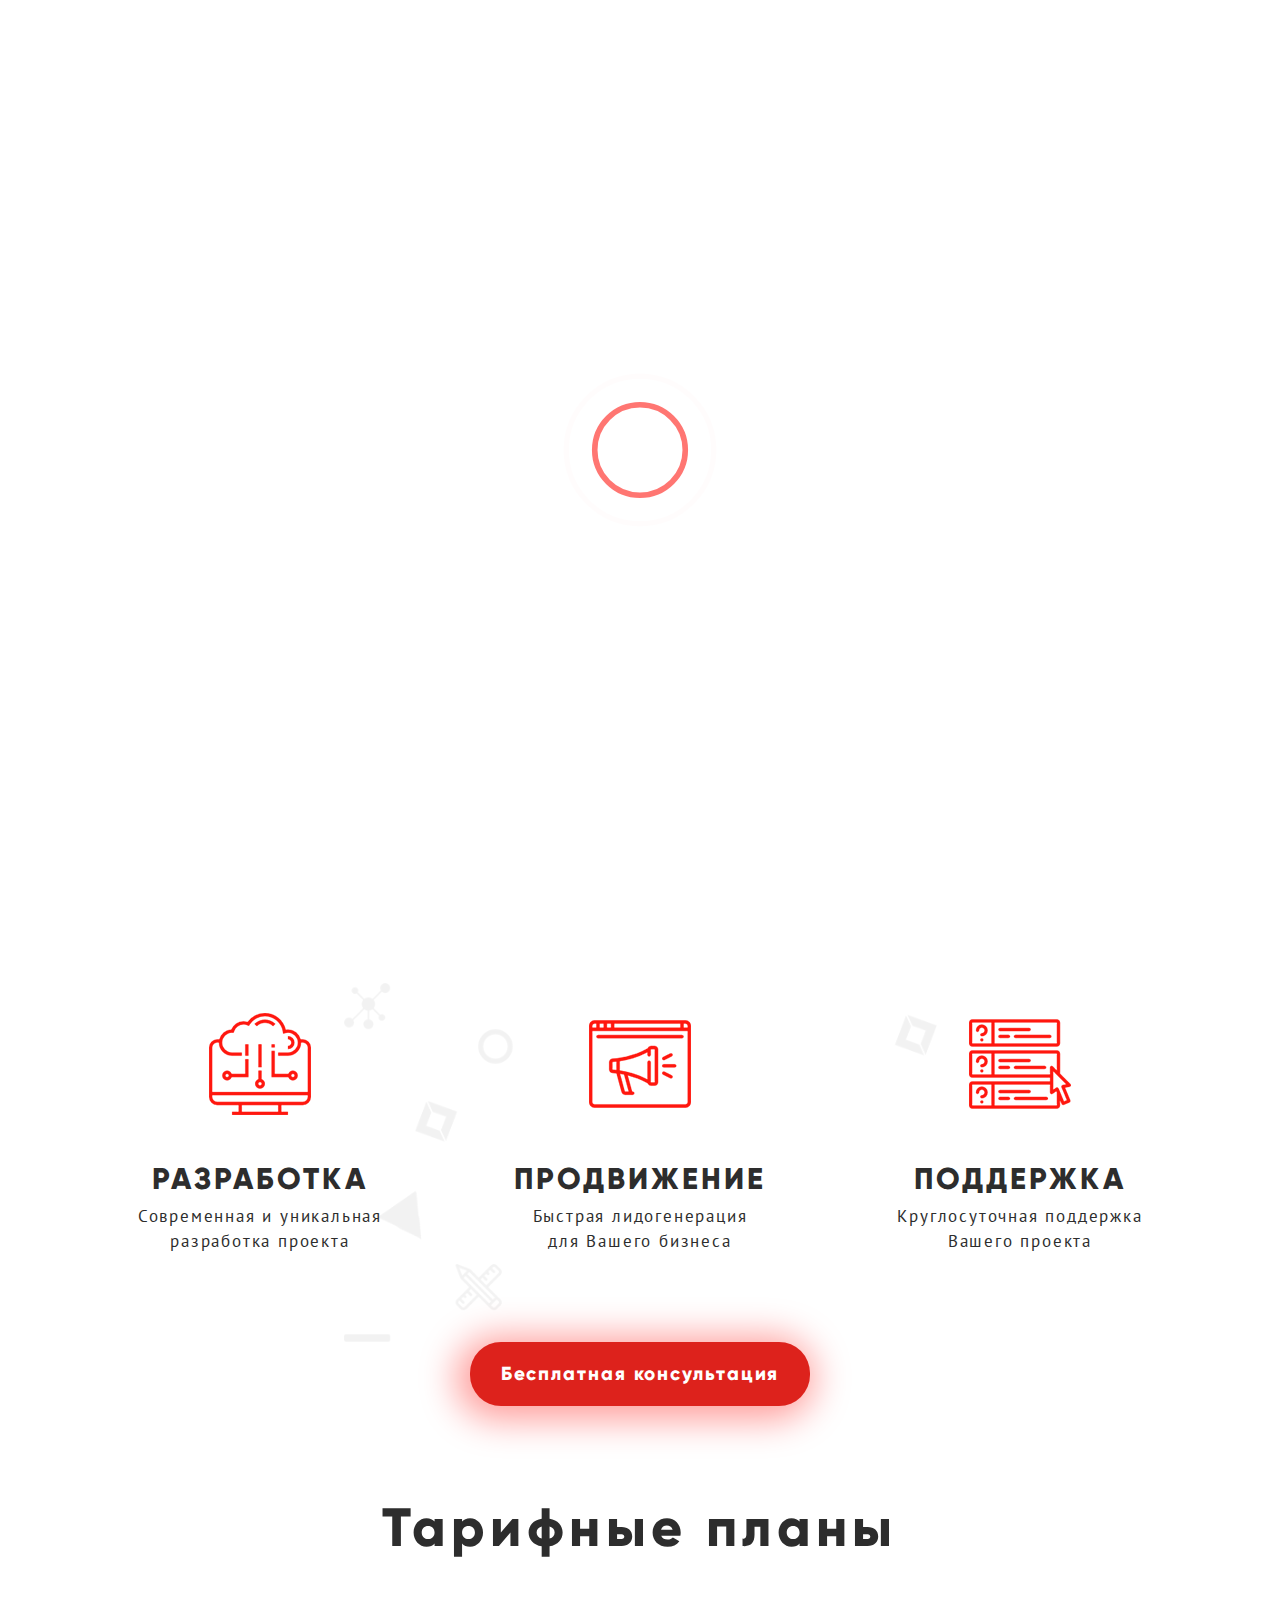
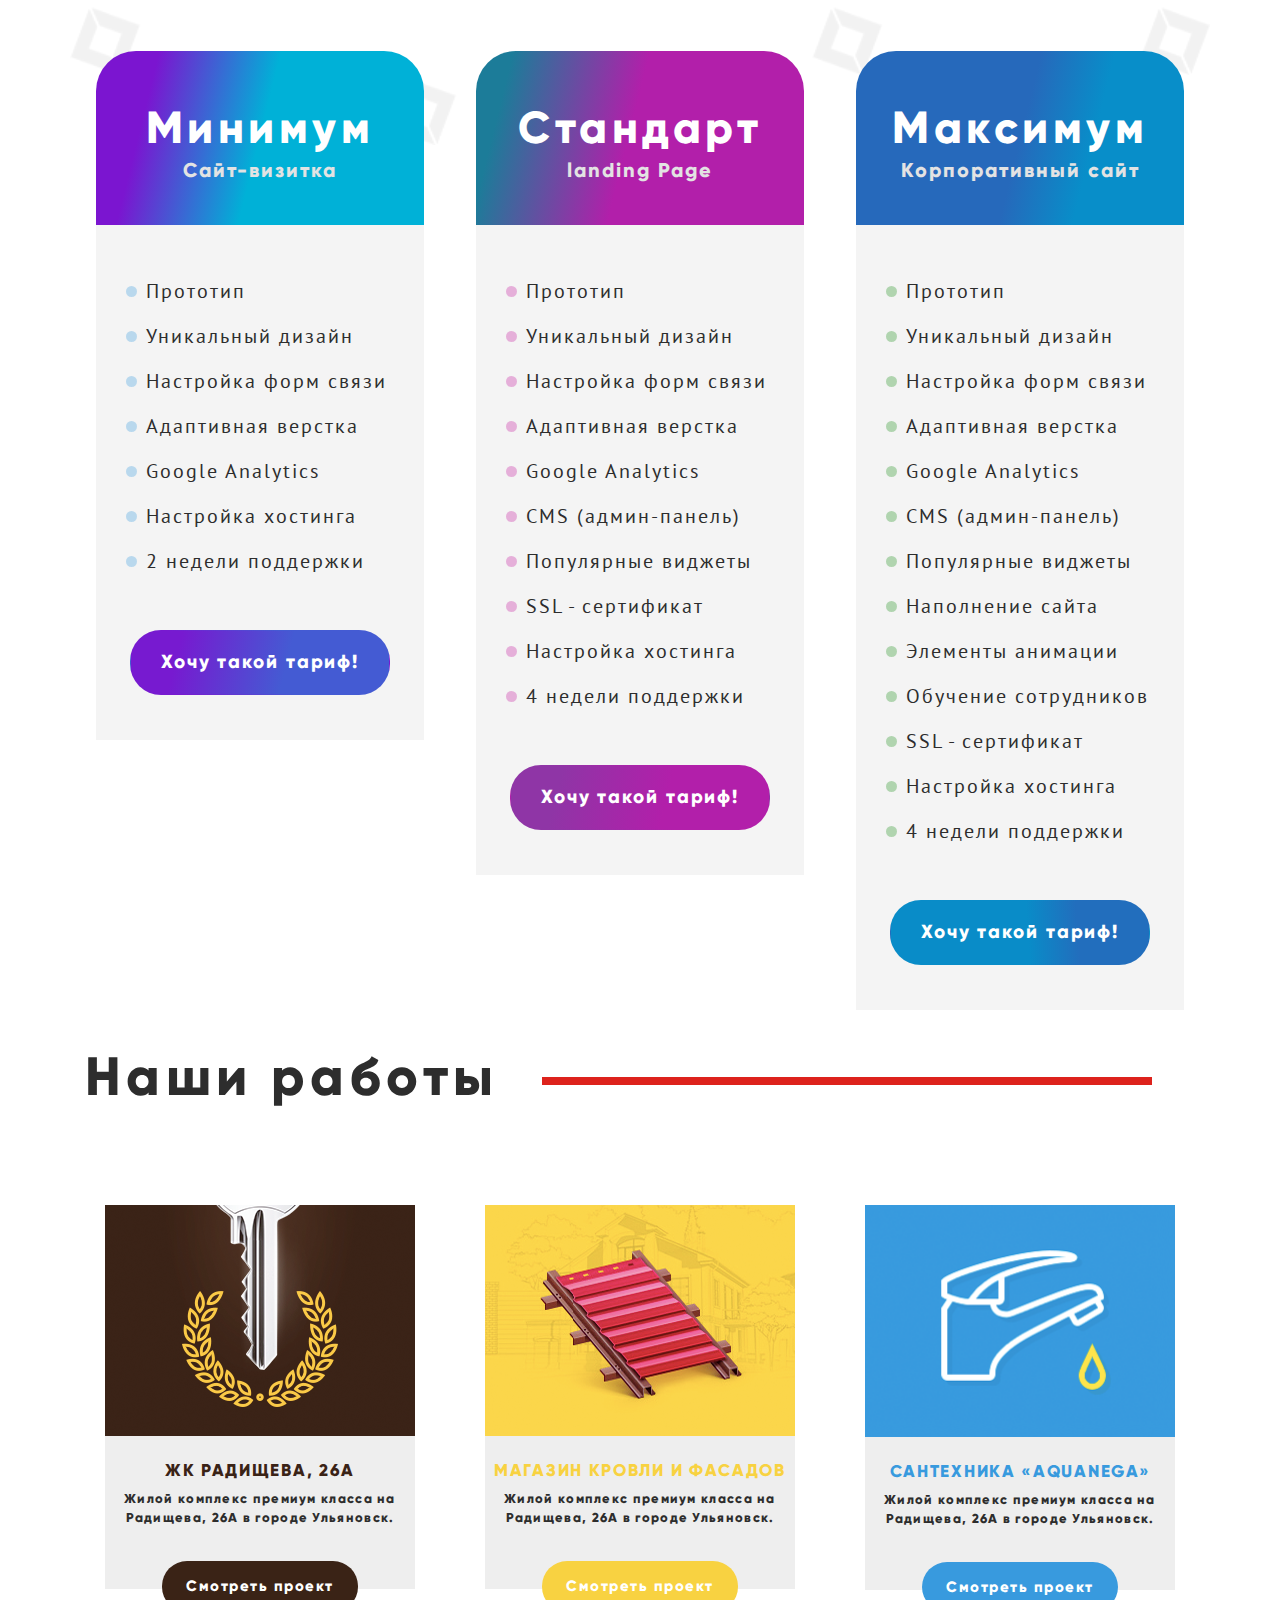
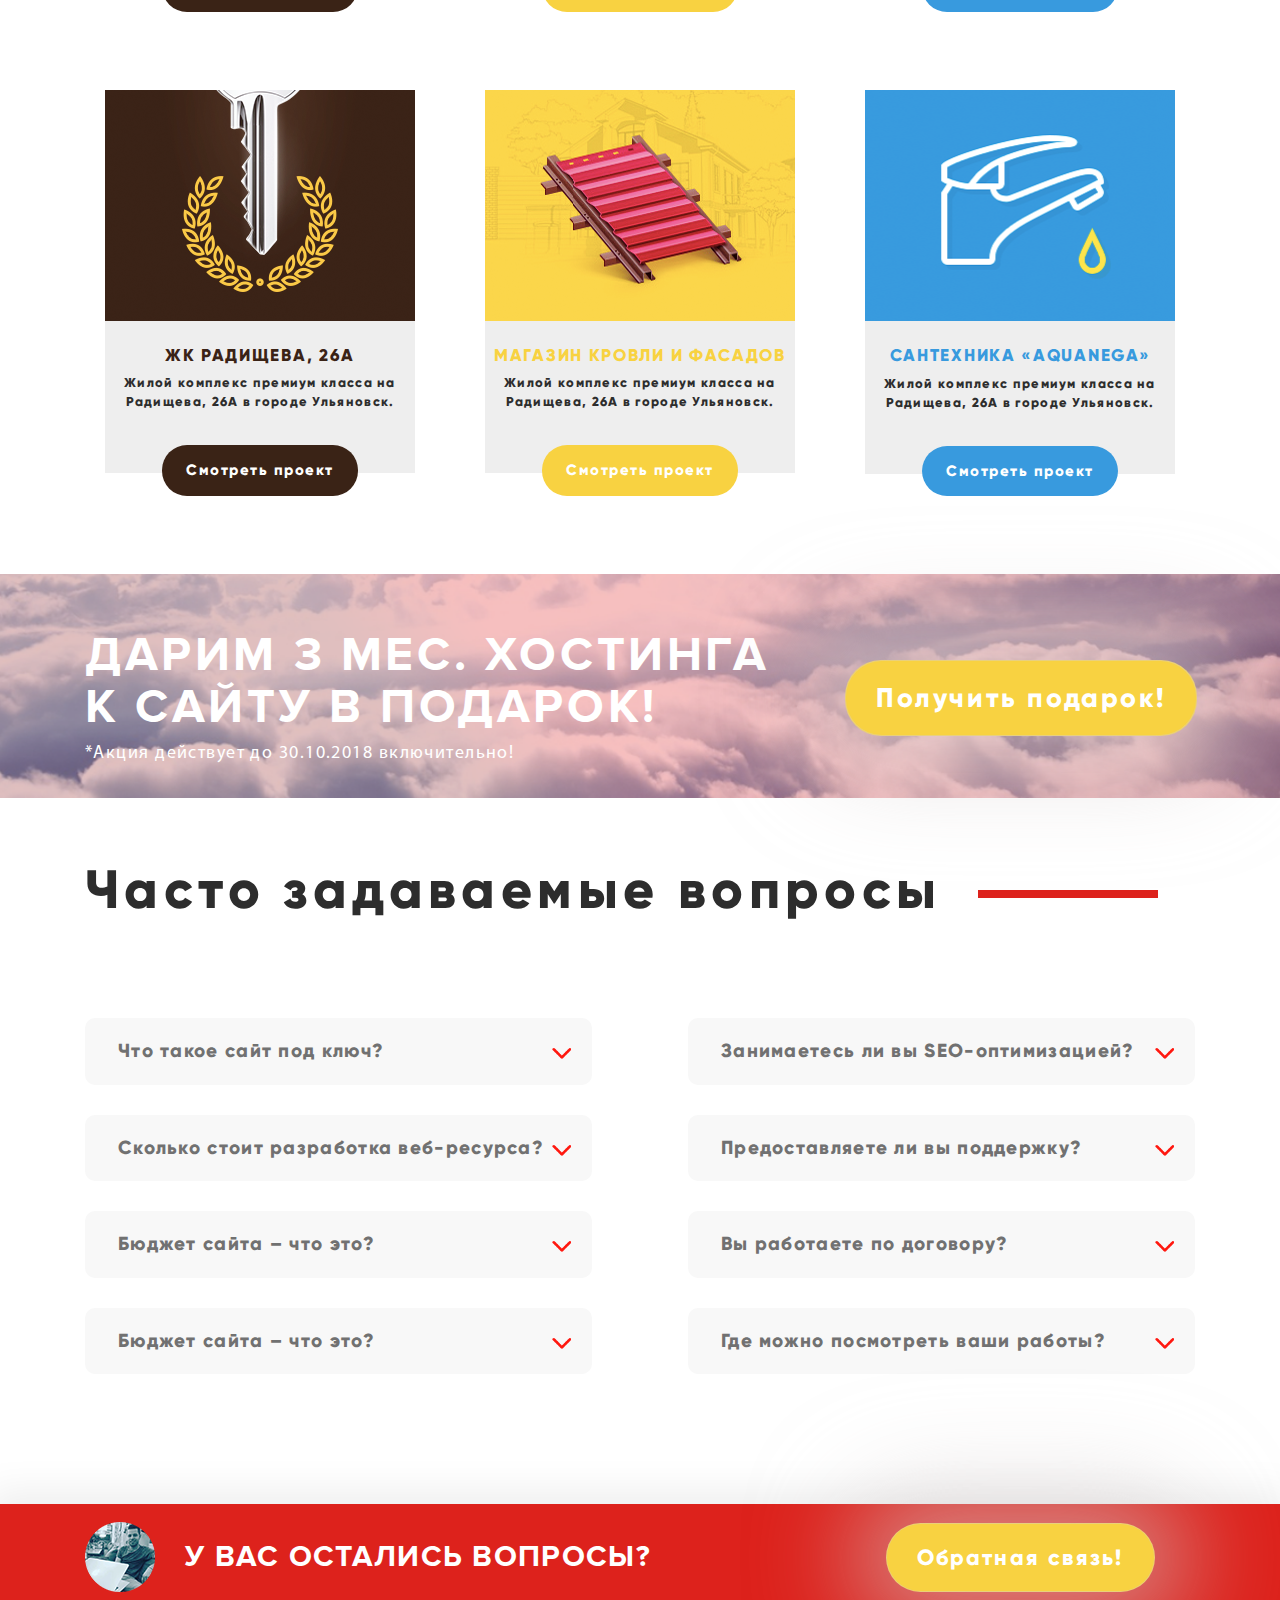
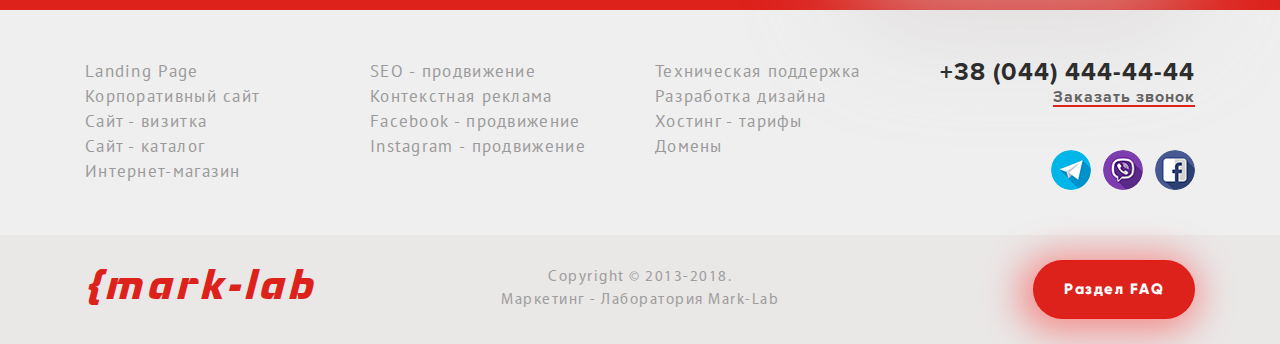
==== commit cdca2263: "update style for dropdown" ====
--- a/src/index.html
+++ b/src/index.html
@@ -77,23 +77,24 @@
                             <button class="btn dropdown-toggle" id="dropdownMenuLink" data-toggle="dropdown"
                                 aria-haspopup="true" aria-expanded="false">
                                 <span id="adress">
-                                    <span class="city kiev">Киев</span>
+                                    <span class="city kiev">Киев, Украина <span class="caret"></span></span>
                                     <a href="tel:+380123132">+38 (044) 333-87-01</a>
                                 </span>
                             </button>
-                            <span class="addToInput" data-toggle="modal" data-target="#mainModal" data-info="Заказать звонок">Заказать
-                                звонок</span>
+                            <span class="addToInput" data-toggle="modal" data-target="#mainModal" data-info="Заказать звонок">
+                                Заказать звонок
+                            </span>
                             <div class="dropdown-menu" aria-labelledby="dropdownMenuLink">
                                 <span class="dropdown-item " href="#">
-                                    <span class="city kiev">Киев</span>
+                                    <span class="city kiev">Киев, Украина <span class="caret"></span></span>
                                     <a class="" href="tel:+380123132">+38 (044) 333-87-01</a>
                                 </span>
                                 <span class="dropdown-item " href="#">
-                                    <span class="city moldova">Молдова, Кишинев</span>
+                                    <span class="city moldova">Молдова, Кишинев <span class="caret"></span></span>
                                     <a class="" href="tel:+380123132">+373 (111) 111-11-11</a>
                                 </span>
                                 <span class="dropdown-item " href="#">
-                                    <span class="city russ">Россия, Москва</span>
+                                    <span class="city russ">Россия, Москва <span class="caret"></span></span>
                                     <a class="" href="tel:+380123132">+79 (800) 111-11-11</a>
                                 </span>
                                 <div class="social">
@@ -841,6 +842,83 @@
     </div>
     <!-- End Modal -->
 
+    <div id="message-button">
+        <div class="message-icon">
+            <svg class="icon-message" width="32px" xmlns="http://www.w3.org/2000/svg" viewBox="0 0 93.718 85.786">
+                <desc>Write</desc>
+                <path fill="none" stroke="#fff" stroke-linecap="round" stroke-linejoin="round" stroke-miterlimit="10"
+                    stroke-width="5" d="M11.892 63.331C5.403 57.006 1.5 48.872 1.5 40c0-20.158 20.147-36.5 45-36.5s45 16.342 45 36.5-20.147 36.5-45 36.5c-5.106 0-10.013-.69-14.588-1.961L31.5 74.5l-19 8.5V63.978l-.608-.647zM29.5 34.5h33M29.5 44.5h33"></path>
+            </svg>
+            <svg class="icon-close" width="16px" height="16px" viewBox="0 0 23 23" version="1.1" xmlns="http://www.w3.org/2000/svg"
+                xmlns:xlink="http://www.w3.org/1999/xlink">
+                <desc>Close</desc>
+                <g stroke="none" stroke-width="1" fill="#000" fill-rule="evenodd">
+                    <rect transform="translate(11.313708, 11.313708) rotate(-45.000000) translate(-11.313708, -11.313708) "
+                        x="10.3137085" y="-3.6862915" width="2" height="30"></rect>
+                    <rect transform="translate(11.313708, 11.313708) rotate(-315.000000) translate(-11.313708, -11.313708) "
+                        x="10.3137085" y="-3.6862915" width="2" height="30"></rect>
+                </g>
+            </svg>
+        </div>
+        <div class="popup">
+            <div class="popup__container">
+                <div class="text">
+                    <p class="mb-0 text-center title">
+                        Напишите нам
+                    </p>
+                </div>
+                <div class="social">
+                    <!-- Telegram -->
+                    <div class="telegram">
+                        <div class="telegram__icon">
+                            <a href="https://t.me/tangatain">
+                                <svg width="62" height="62" xmlns="http://www.w3.org/2000/svg">
+                                    <g fill="#0087D0" fill-rule="nonzero">
+                                        <path d="M31 0C13.88 0 0 13.88 0 31c0 17.12 13.88 31 31 31 17.12 0 31-13.88 31-31C62 13.88 48.12 0 31 0zm16.182 15.235l-6.737 31.207a.91.91 0 0 1-1.372.58l-10.36-6.777-5.449 5.002a.913.913 0 0 1-1.447-.385l-3.548-11.037L8.74 29.97c-.73-.329-.72-1.477.029-1.764l37.193-13.985c.67-.256 1.361.319 1.219 1.013z"></path>
+                                        <path d="M22.966 41.977l.606-5.754 16.807-16.43-20.29 13.325z"></path>
+                                    </g>
+                                </svg>
+                            </a>
+                        </div>
+                        <div class="telegram__text">
+                            Telegram
+                        </div>
+                    </div>
+                    <!-- Whatsapp -->
+                    <div class="whatsapp">
+                        <div class="whatsapp__icon">
+                            <a href="https://api.whatsapp.com/send?phone=375292781891">
+                                <svg width="62" height="62" xmlns="http://www.w3.org/2000/svg">
+                                    <g fill="#27D061" fill-rule="nonzero">
+                                        <path d="M32.367 14.888c-8.275 0-15.004 6.726-15.007 14.993a14.956 14.956 0 0 0 2.294 7.98l.356.567-1.515 5.533 5.677-1.488.548.325a14.979 14.979 0 0 0 7.634 2.09h.006c8.268 0 14.997-6.727 15-14.995a14.9 14.9 0 0 0-4.389-10.608 14.898 14.898 0 0 0-10.604-4.397zm8.417 21.34c-.369 1.052-2.138 2.013-2.989 2.142-.763.116-1.728.164-2.789-.179a25.28 25.28 0 0 1-2.524-.949c-4.444-1.95-7.345-6.502-7.566-6.802-.222-.301-1.809-2.443-1.809-4.661 0-2.218 1.144-3.307 1.55-3.759.406-.451.886-.564 1.181-.564.295 0 .591.003.849.016.272.014.637-.105.996.773.37.903 1.255 3.12 1.366 3.346.11.225.185.488.037.79-.148.3-.222.488-.443.75-.222.264-.465.588-.664.79-.222.224-.453.469-.194.92.258.45 1.147 1.926 2.463 3.12 1.692 1.535 3.119 2.011 3.562 2.237.443.226.701.188.96-.113.258-.3 1.106-1.316 1.401-1.766.295-.45.59-.376.997-.226.406.15 2.583 1.24 3.026 1.466.443.226.738.338.849.526.11.188.11 1.09-.259 2.143z"></path>
+                                        <path d="M31 0C13.88 0 0 13.88 0 31c0 17.12 13.88 31 31 31 17.12 0 31-13.88 31-31C62 13.88 48.12 0 31 0zm1.283 47.573h-.007c-3 0-5.948-.75-8.566-2.171l-9.502 2.48 2.543-9.243a17.735 17.735 0 0 1-2.392-8.918c.003-9.836 8.044-17.838 17.924-17.838 4.795.002 9.296 1.86 12.68 5.232 3.384 3.371 5.247 7.853 5.245 12.62-.004 9.836-8.046 17.838-17.925 17.838z"></path>
+                                    </g>
+                                </svg>
+                            </a>
+                        </div>
+                        <div class="whatsapp__text">
+                            Whatsapp
+                        </div>
+                    </div>
+                    <!-- Viber -->
+                    <div class="viber">
+                        <div class="viber__icon">
+                            <a href="https://api.viber.com/send?phone=375292781891">
+                                <svg width="62" height="62" xmlns="http://www.w3.org/2000/svg">
+                                    <path d="M31 0C13.88 0 0 13.88 0 31c0 17.12 13.88 31 31 31 17.12 0 31-13.88 31-31C62 13.88 48.12 0 31 0zm-1.162 16.092c.228-.005.466.03.671.03.083 0 .16-.007.227-.024 7.375.268 13.81 6.972 13.677 14.347 0 .67.268 1.743-.805 1.743s-.805-1.073-.805-1.877a23.832 23.832 0 0 0-.48-2.725 16.516 16.516 0 0 0-.747-2.355 11.716 11.716 0 0 0-1.657-2.886c-1.992-2.516-5.018-3.959-9.317-4.637-.67-.134-1.61 0-1.61-.805 0-.697.402-.812.846-.811zm10.15 14.621c-1.207.134-.94-.939-1.073-1.609-.805-4.693-2.414-6.436-7.24-7.509-.671-.134-1.743 0-1.61-1.072.135-1.073 1.207-.67 1.878-.536 4.827.536 8.715 4.558 8.715 9.117-.134.536.268 1.475-.67 1.61zm-2.95-2.413c0 .536 0 1.206-.805 1.34-.536 0-.805-.402-.939-.938-.134-2.011-1.207-3.084-3.217-3.353-.537-.134-1.207-.268-.94-1.073.135-.536.67-.536 1.208-.536 2.28-.133 4.693 2.28 4.693 4.56zm7.508 14.75c-.805 2.279-3.62 4.558-6.034 4.558-.268-.134-.939-.134-1.609-.402-10.458-4.559-18.235-11.934-22.526-22.66-1.475-3.487.134-6.57 3.755-7.777a2.615 2.615 0 0 1 2.01 0c1.61.536 5.498 6.034 5.632 7.643.134 1.34-.805 2.01-1.609 2.547-1.609 1.073-1.609 2.548-.939 4.023 1.61 3.486 4.29 5.765 7.643 7.375 1.207.536 2.414.536 3.218-.805 1.475-2.28 3.352-2.28 5.363-.805.939.67 2.011 1.341 2.95 2.146 1.342 1.072 2.95 2.01 2.146 4.156z"
+                                        fill="#935BBE" fill-rule="nonzero"></path>
+                                </svg>
+                            </a>
+                        </div>
+                        <div class="viber__text">
+                            Viber
+                        </div>
+                    </div>
+                </div>
+            </div>
+        </div>
+    </div>
+
 
 
     <!-- Optional JavaScript -->
--- a/src/css/main.css
+++ b/src/css/main.css
@@ -25,6 +25,78 @@
 @font-face {
   font-family: "Proxima-Nova";
   src: url("../fonts/Proxima-Nova.otf") format("truetype"); }
+
+#message-button {
+  bottom: 20px;
+  right: 15px;
+  position: fixed;
+  cursor: pointer; }
+  #message-button .message-icon {
+    background-color: #dd221c;
+    height: 60px;
+    width: 60px;
+    border-radius: 50%;
+    box-shadow: 0 0 20px 0 rgba(0, 0, 0, 0.3);
+    position: relative; }
+    #message-button .message-icon.active {
+      background-color: #fff; }
+      #message-button .message-icon.active svg {
+        transition: all 0.2s linear; }
+        #message-button .message-icon.active svg:first-child {
+          transform: scale(0.1); }
+        #message-button .message-icon.active svg:nth-child(2) {
+          visibility: visible;
+          opacity: 1;
+          transform: rotate(0deg) scale(1); }
+    #message-button .message-icon svg {
+      position: absolute;
+      bottom: 0;
+      right: 0;
+      left: 0;
+      top: 0;
+      margin: auto;
+      transition: all 0.2s linear; }
+      #message-button .message-icon svg:nth-child(2) {
+        transform: scale(0.1);
+        fill: white;
+        visibility: hidden;
+        opacity: 0; }
+  #message-button .popup {
+    bottom: 95px;
+    right: 15px;
+    position: fixed;
+    border-radius: 5px;
+    box-shadow: 0 0 20px 0 rgba(0, 0, 0, 0.4);
+    background: #fff;
+    position: fixed;
+    z-index: 1;
+    display: none;
+    cursor: default;
+    max-width: 300px; }
+    #message-button .popup .title {
+      font-family: "Proxima-Nova";
+      font-size: 24px;
+      letter-spacing: 1px;
+      padding-bottom: 20px; }
+    #message-button .popup__container {
+      padding: 30px 30px 35px 30px; }
+    #message-button .popup .social {
+      display: flex; }
+      #message-button .popup .social .telegram,
+      #message-button .popup .social .whatsapp {
+        margin-right: 15px; }
+      #message-button .popup .social .telegram,
+      #message-button .popup .social .whatsapp,
+      #message-button .popup .social .viber {
+        margin-top: 10px;
+        text-align: center; }
+        #message-button .popup .social .telegram__text,
+        #message-button .popup .social .whatsapp__text,
+        #message-button .popup .social .viber__text {
+          font-family: "LatoLight";
+          font-size: 12px;
+          letter-spacing: 1px;
+          padding-top: 8px; }
 
 .navbar-toggler {
   color: red;
@@ -313,9 +385,9 @@
       position: relative; }
   nav.navbar ul.phone-ul .dropdown {
     padding-top: 10px;
-    padding-right: 15px;
-    padding-bottom: 10px;
-    padding-left: 41px; }
+    padding-right: 25px;
+    padding-bottom: 15px;
+    padding-left: 45px; }
     nav.navbar ul.phone-ul .dropdown.show {
       background-color: #faf9f9;
       border-radius: 10px 10px 0 0; }
@@ -324,21 +396,21 @@
     nav.navbar ul.phone-ul .kiev:before {
       content: url("../img/home/header/flag.png");
       position: absolute;
-      left: -25px;
+      left: -30px;
       top: 4px; }
   nav.navbar ul.phone-ul .moldova {
     position: relative; }
     nav.navbar ul.phone-ul .moldova:before {
       content: url("../img/home/header/flag.png");
       position: absolute;
-      left: -25px;
+      left: -30px;
       top: 4px; }
   nav.navbar ul.phone-ul .russ {
     position: relative; }
     nav.navbar ul.phone-ul .russ:before {
       content: url("../img/home/header/flag.png");
       position: absolute;
-      left: -25px;
+      left: -30px;
       top: 4px; }
   nav.navbar ul.phone-ul .dropdown-toggle {
     background: unset;
@@ -353,20 +425,21 @@
     nav.navbar ul.phone-ul #adress .city {
       position: relative;
       text-align: left;
+      flex-direction: row;
+      align-items: center;
       font-family: "LatoLight";
       font-size: 15px;
       letter-spacing: 1px; }
-      nav.navbar ul.phone-ul #adress .city:after {
-        position: absolute;
-        width: 0;
-        height: 0;
-        right: 0;
-        vertical-align: 0.255em;
-        content: "";
-        border-top: 0.3em solid;
-        border-right: 0.3em solid transparent;
-        border-bottom: 0;
-        border-left: 0.3em solid transparent; }
+    nav.navbar ul.phone-ul #adress .caret {
+      width: 0;
+      height: 0;
+      content: "";
+      border: 5px solid transparent;
+      border-top: 5px solid #eae8e8;
+      border-bottom: 0;
+      display: inline-block;
+      vertical-align: middle;
+      margin-left: 5px; }
     nav.navbar ul.phone-ul #adress a {
       font-family: "Proxima-Nova";
       font-size: 25px;
@@ -383,7 +456,8 @@
     max-width: 100%;
     border-radius: 0 0 10px 10px; }
     nav.navbar ul.phone-ul .dropdown-menu .social {
-      padding-top: 10px; }
+      padding-top: 10px;
+      padding-bottom: 10px; }
       nav.navbar ul.phone-ul .dropdown-menu .social ul li a:hover img {
         transform: scale(1.1);
         box-shadow: 0 24px 24px rgba(0, 0, 0, 0.2), 0 0 24px rgba(0, 0, 0, 0.12);
@@ -410,7 +484,7 @@
       height: 2px;
       background-color: #dd221c; }
   nav.navbar ul.phone-ul li .dropdown-item {
-    padding: 10px 44px; }
+    padding: 10px 48px; }
     nav.navbar ul.phone-ul li .dropdown-item:hover {
       background-color: #faf9f9;
       cursor: pointer; }
